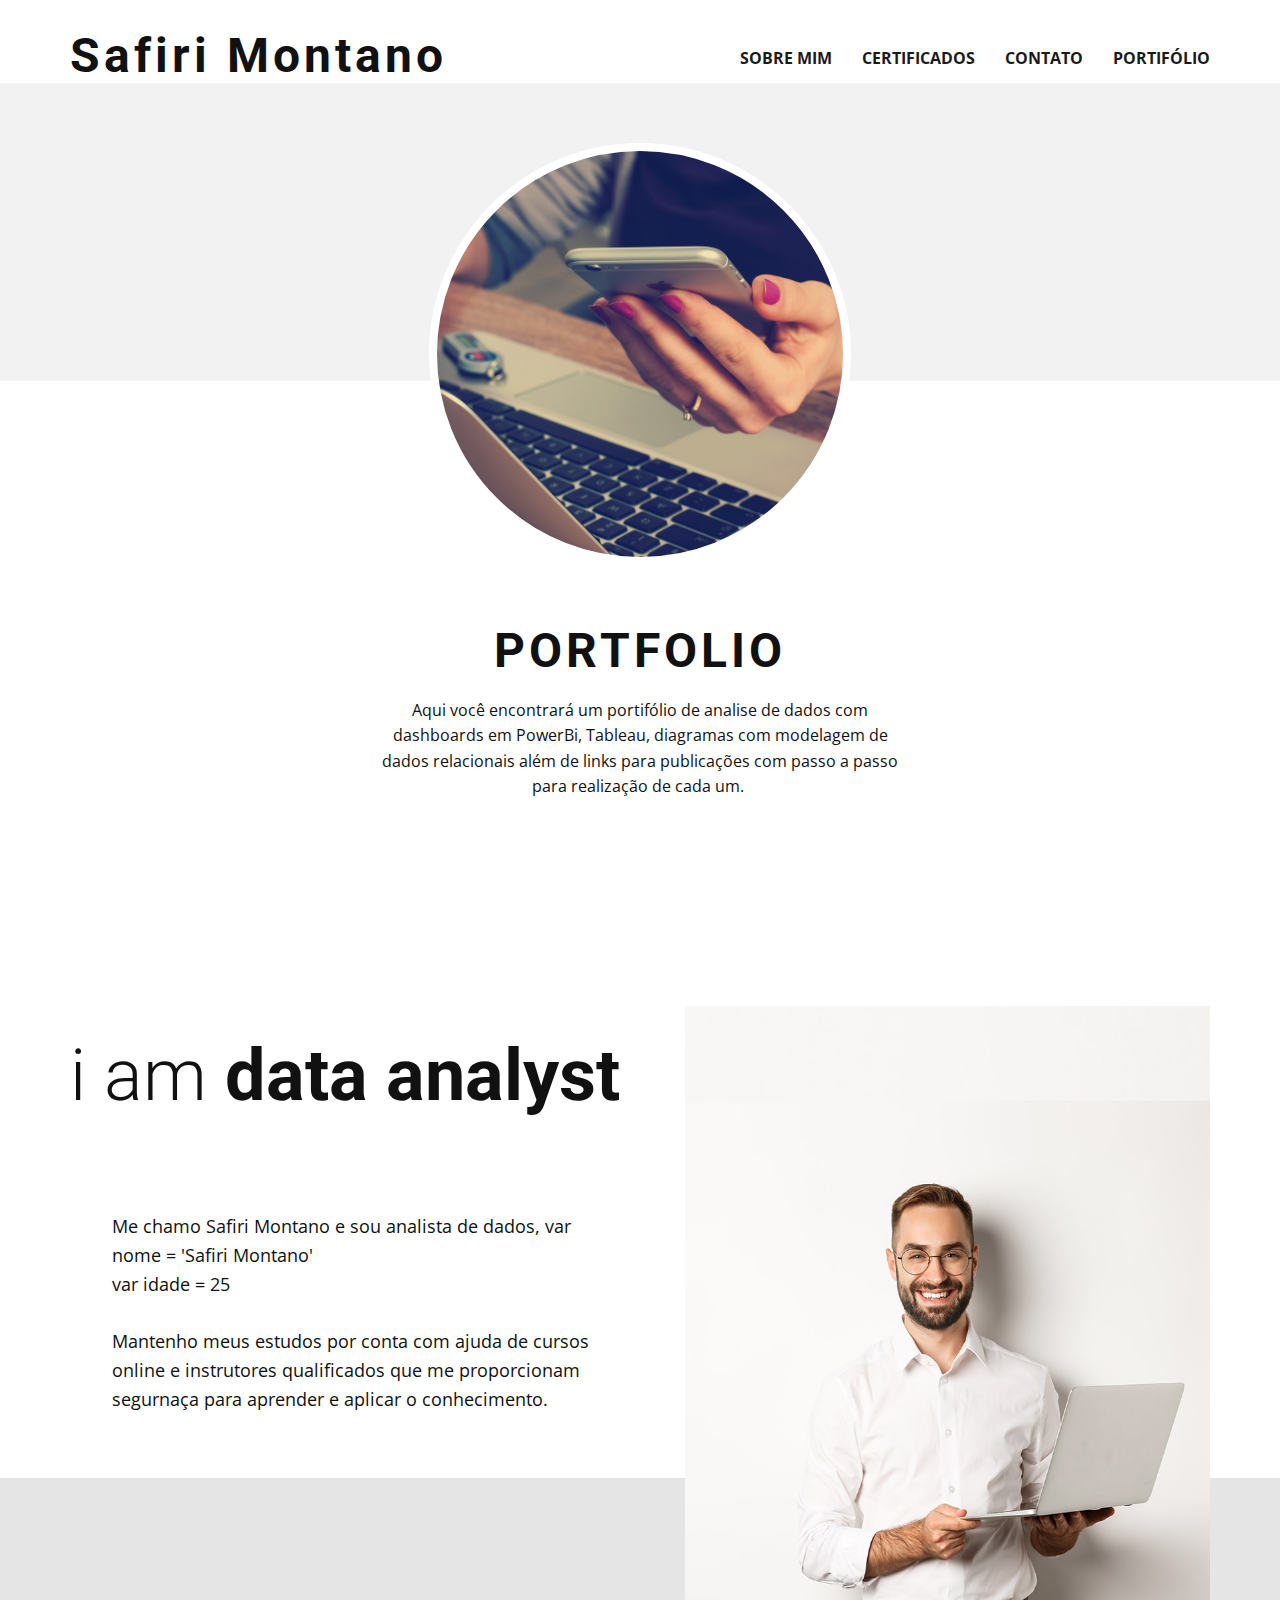
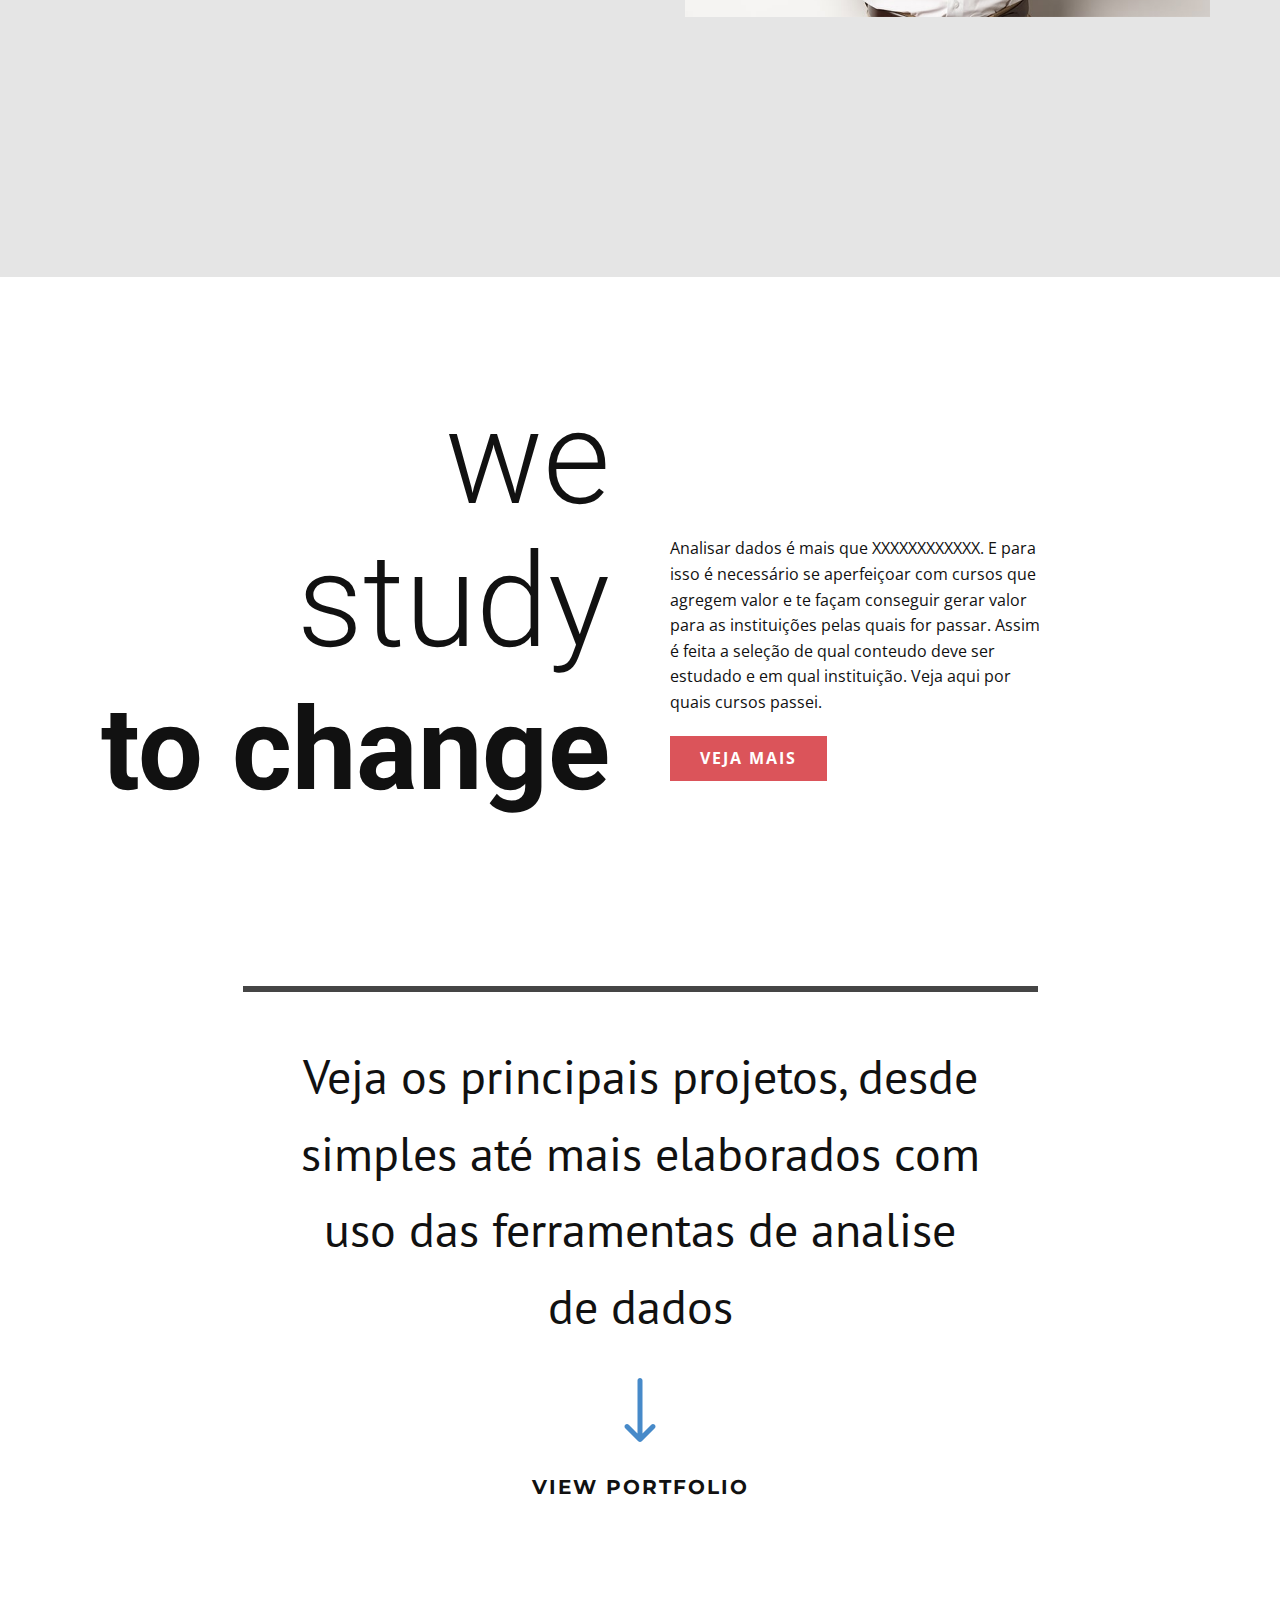
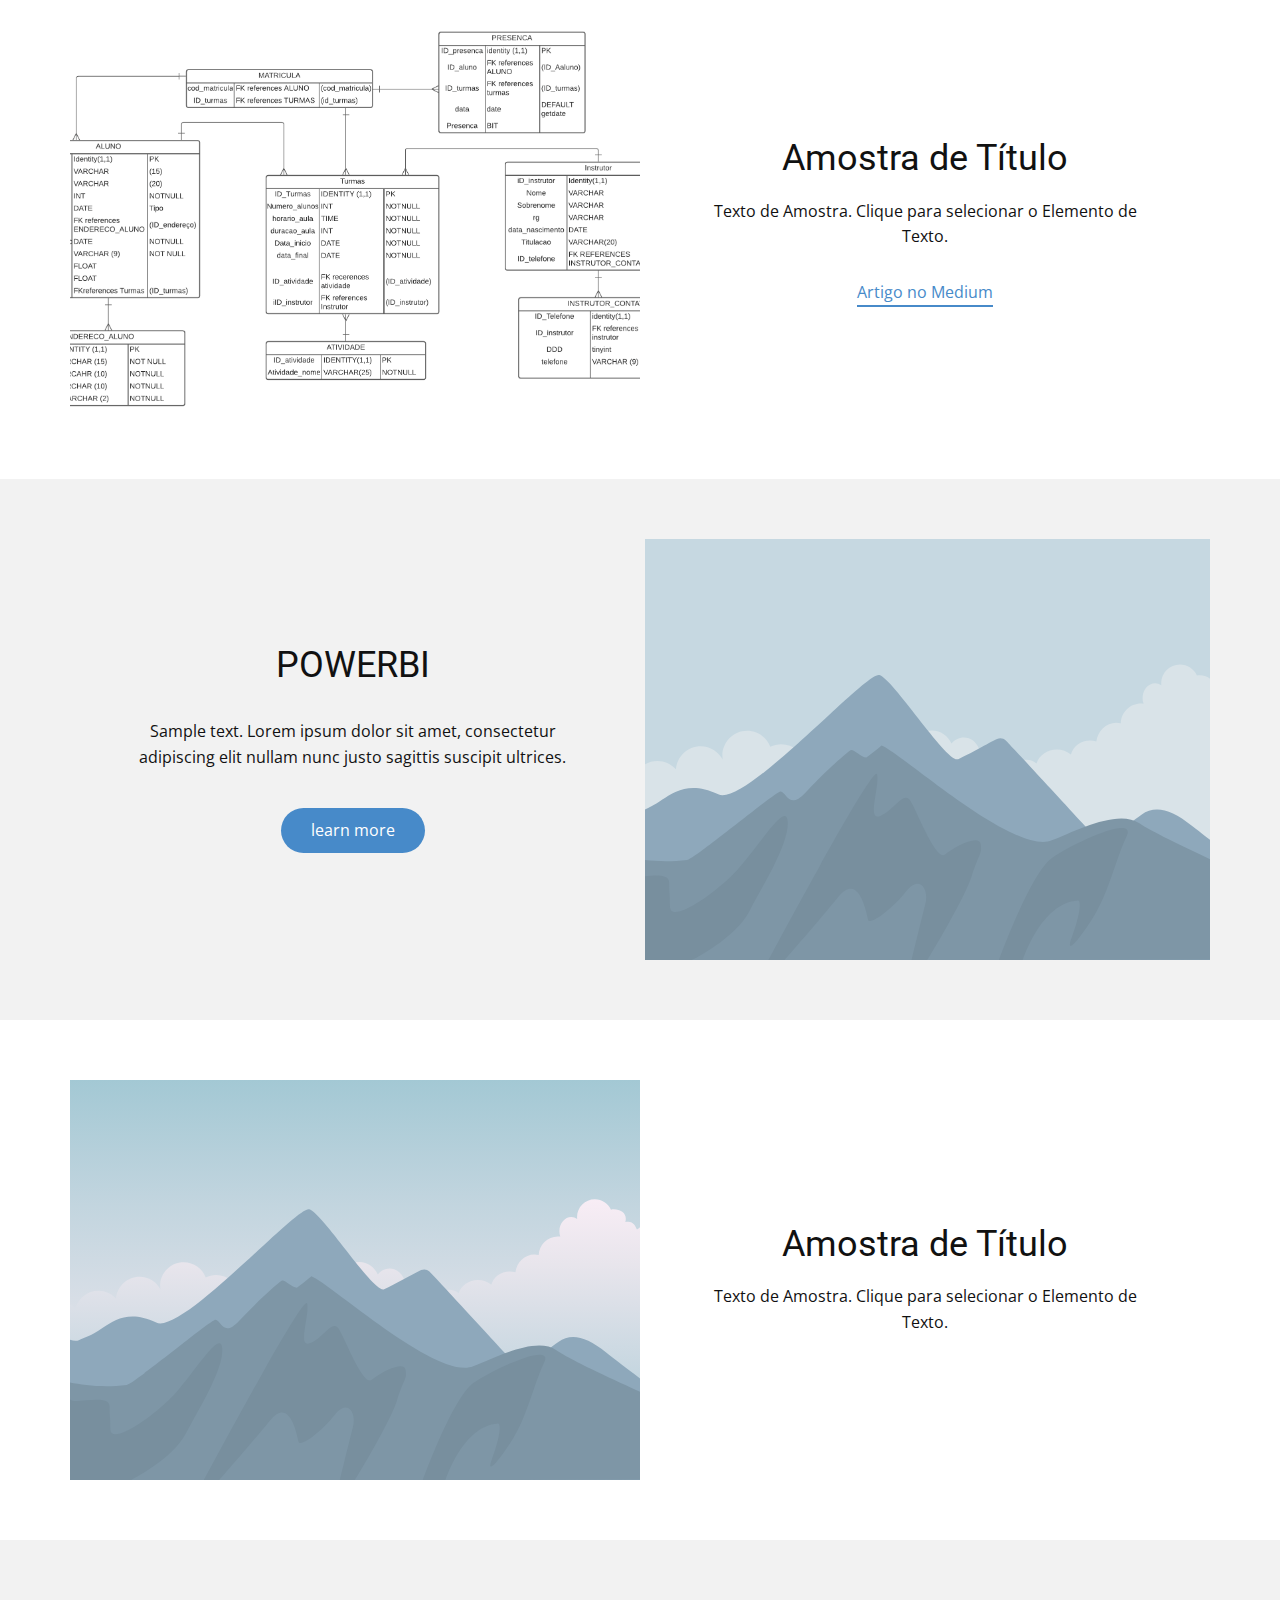
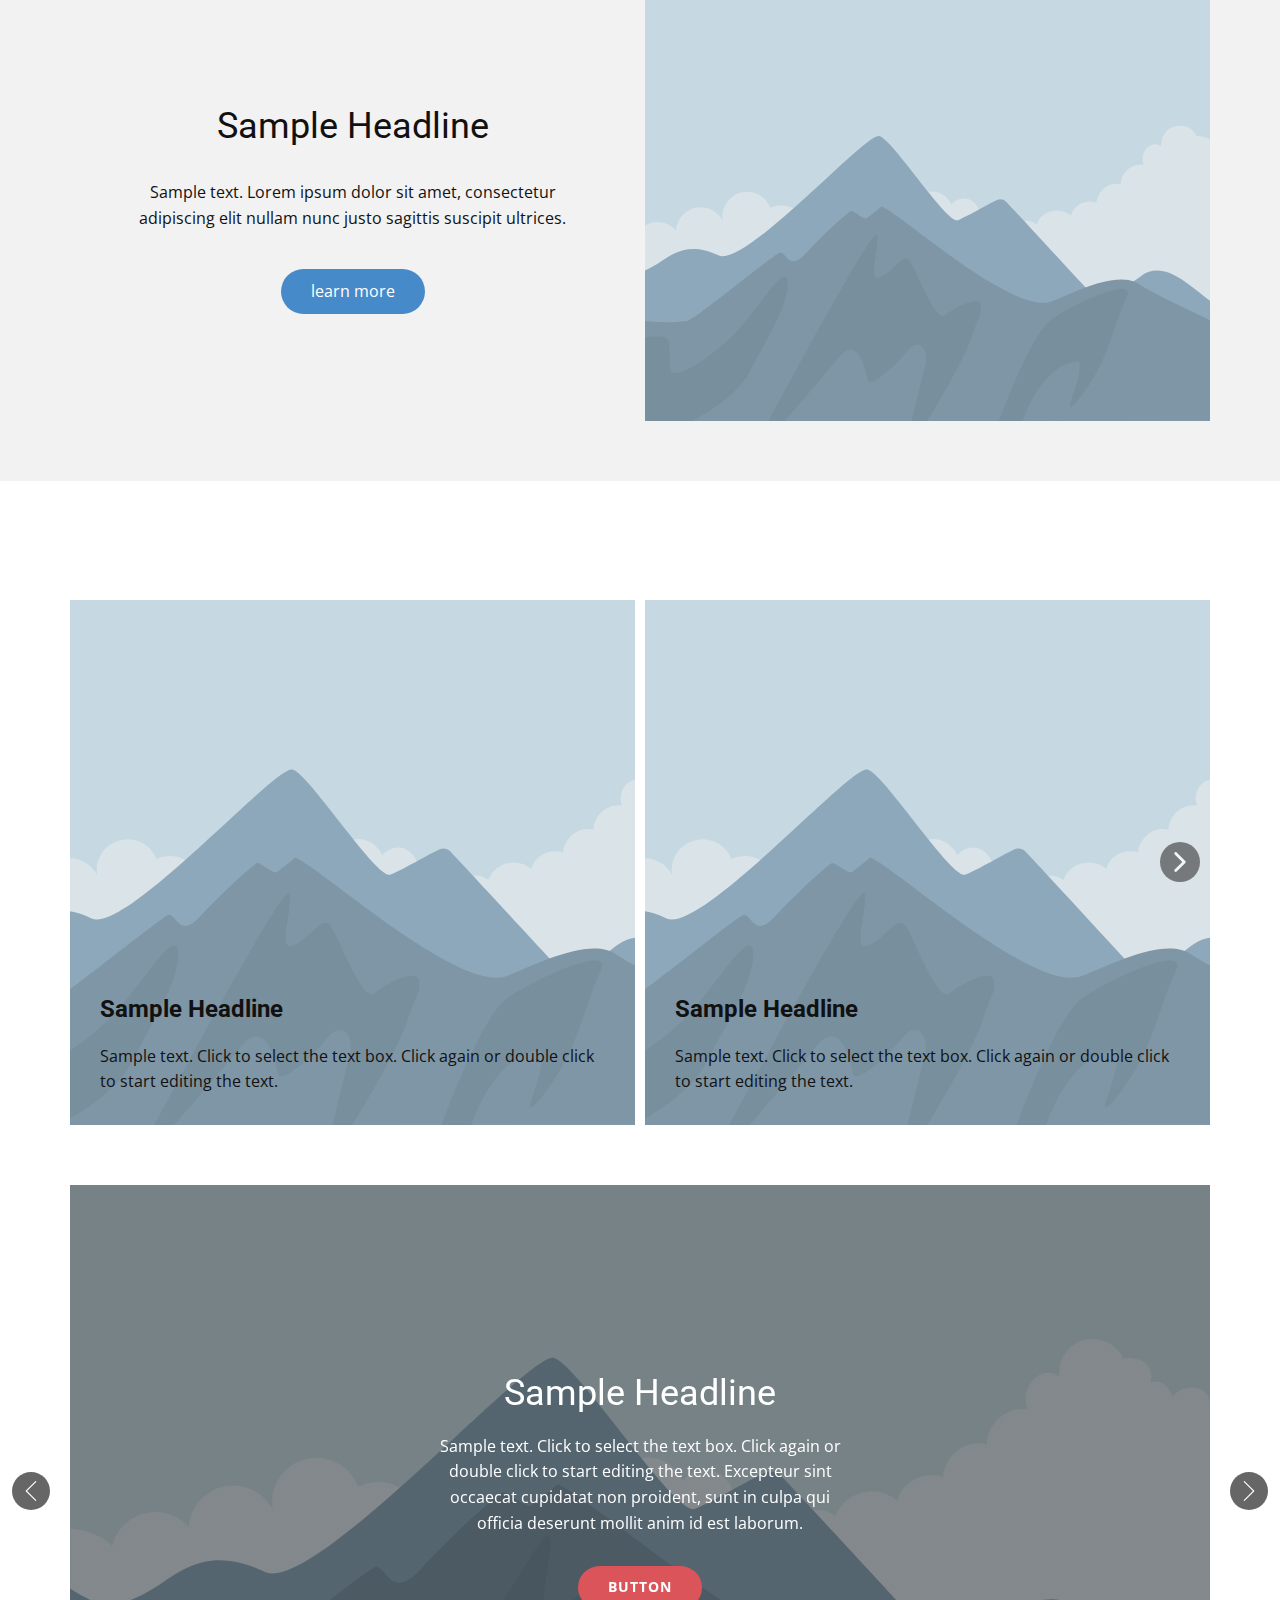
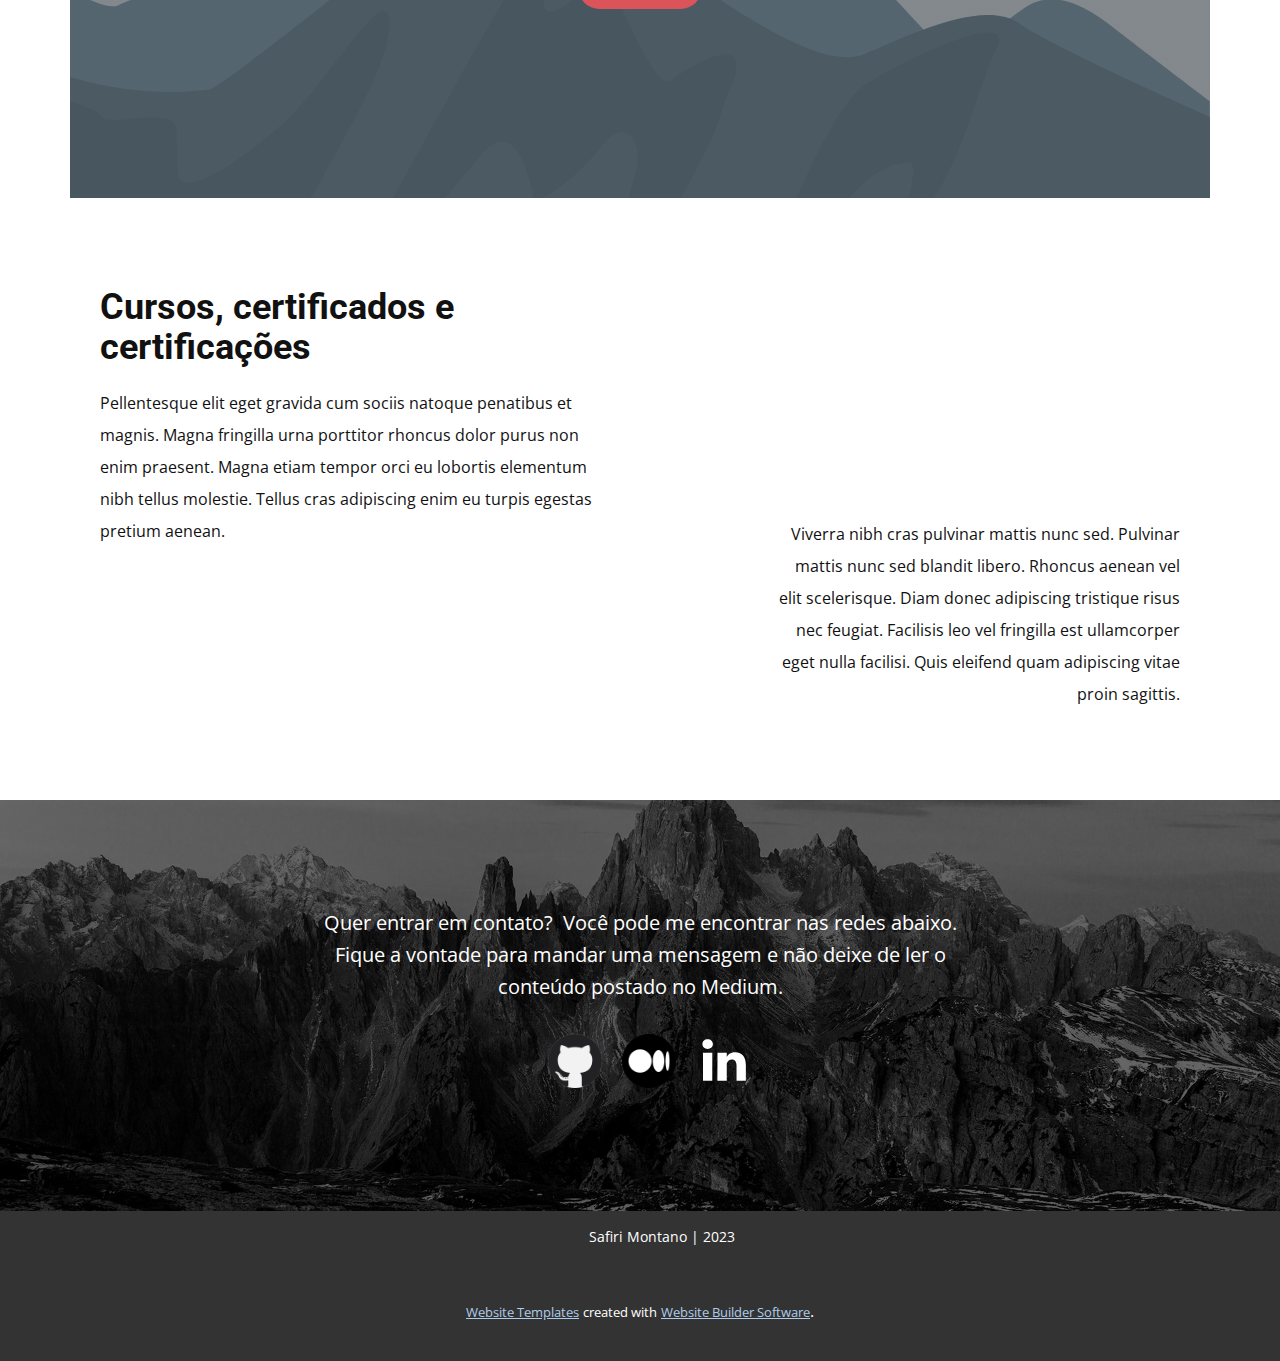
==== Página-Inicial.html @ 6ff4e000 "update" ====
<!DOCTYPE html>
<html style="font-size: 16px;" lang="pt"><head>
    <meta name="viewport" content="width=device-width, initial-scale=1.0">
    <meta charset="utf-8">
    <meta name="keywords" content="Safiri Montano, Portfolio, i am data analyst, westudyto change​​, Veja os principais projetos, desde simples até mais elaborados com uso das ferramentas de analise de dados, POWERBI, Sample Headline, Sample Headline, Sample Headline, Cursos, certificados e certificações">
    <meta name="description" content="">
    <title>Página Inicial</title>
    <link rel="stylesheet" href="nicepage.css" media="screen">
<link rel="stylesheet" href="Página-Inicial.css" media="screen">
    <script class="u-script" type="text/javascript" src="jquery.js" defer=""></script>
    <script class="u-script" type="text/javascript" src="nicepage.js" defer=""></script>
    <meta name="generator" content="Nicepage 5.3.2, nicepage.com">
    <link id="u-theme-google-font" rel="stylesheet" href="https://fonts.googleapis.com/css?family=Roboto:100,100i,300,300i,400,400i,500,500i,700,700i,900,900i|Open+Sans:300,300i,400,400i,500,500i,600,600i,700,700i,800,800i">
    <link id="u-page-google-font" rel="stylesheet" href="https://fonts.googleapis.com/css?family=PT+Sans:400,400i,700,700i|Montserrat:100,100i,200,200i,300,300i,400,400i,500,500i,600,600i,700,700i,800,800i,900,900i">
    
    
    
    
    
    
    
    
    
    
    
    
    
    <script type="application/ld+json">{
		"@context": "http://schema.org",
		"@type": "Organization",
		"name": ""
}</script>
    <meta name="theme-color" content="#478ac9">
    <meta property="og:title" content="Página Inicial">
    <meta property="og:type" content="website">
  </head>
  <body class="u-body u-xl-mode" data-lang="pt"><header class="u-clearfix u-header u-header" id="sec-285a"><div class="u-clearfix u-sheet u-sheet-1">
        <nav class="u-menu u-menu-one-level u-offcanvas u-menu-1">
          <div class="menu-collapse" style="font-size: 1rem; letter-spacing: 0px; font-weight: 700; text-transform: uppercase;">
            <a class="u-button-style u-custom-active-border-color u-custom-border u-custom-border-color u-custom-borders u-custom-hover-border-color u-custom-left-right-menu-spacing u-custom-padding-bottom u-custom-text-active-color u-custom-text-color u-custom-text-hover-color u-custom-top-bottom-menu-spacing u-nav-link u-text-active-palette-1-base u-text-hover-palette-2-base" href="#">
              <svg class="u-svg-link" viewBox="0 0 24 24"><use xmlns:xlink="http://www.w3.org/1999/xlink" xlink:href="#menu-hamburger"></use></svg>
              <svg class="u-svg-content" version="1.1" id="menu-hamburger" viewBox="0 0 16 16" x="0px" y="0px" xmlns:xlink="http://www.w3.org/1999/xlink" xmlns="http://www.w3.org/2000/svg"><g><rect y="1" width="16" height="2"></rect><rect y="7" width="16" height="2"></rect><rect y="13" width="16" height="2"></rect>
</g></svg>
            </a>
          </div>
          <div class="u-custom-menu u-nav-container">
            <ul class="u-nav u-spacing-30 u-unstyled u-nav-1"><li class="u-nav-item"><a class="u-border-2 u-border-active-grey-90 u-border-hover-grey-50 u-border-no-left u-border-no-right u-border-no-top u-button-style u-nav-link u-text-active-grey-90 u-text-grey-90 u-text-hover-grey-90" href="Página-Inicial.html#carousel_3ec4" style="padding: 10px 0px;">Sobre mim</a>
</li><li class="u-nav-item"><a class="u-border-2 u-border-active-grey-90 u-border-hover-grey-50 u-border-no-left u-border-no-right u-border-no-top u-button-style u-nav-link u-text-active-grey-90 u-text-grey-90 u-text-hover-grey-90" href="Página-Inicial.html#carousel_7379" style="padding: 10px 0px;">Certificados</a>
</li><li class="u-nav-item"><a class="u-border-2 u-border-active-grey-90 u-border-hover-grey-50 u-border-no-left u-border-no-right u-border-no-top u-button-style u-nav-link u-text-active-grey-90 u-text-grey-90 u-text-hover-grey-90" href="Página-Inicial.html#carousel_9ac0" style="padding: 10px 0px;">Contato</a>
</li><li class="u-nav-item"><a class="u-border-2 u-border-active-grey-90 u-border-hover-grey-50 u-border-no-left u-border-no-right u-border-no-top u-button-style u-nav-link u-text-active-grey-90 u-text-grey-90 u-text-hover-grey-90" href="Página-Inicial.html#carousel_f467" style="padding: 10px 0px;">Portifólio</a>
</li></ul>
          </div>
          <div class="u-custom-menu u-nav-container-collapse">
            <div class="u-black u-container-style u-inner-container-layout u-opacity u-opacity-95 u-sidenav">
              <div class="u-inner-container-layout u-sidenav-overflow">
                <div class="u-menu-close"></div>
                <ul class="u-align-center u-nav u-popupmenu-items u-unstyled u-nav-2"><li class="u-nav-item"><a class="u-button-style u-nav-link" href="Página-Inicial.html#carousel_3ec4">Sobre mim</a>
</li><li class="u-nav-item"><a class="u-button-style u-nav-link" href="Página-Inicial.html#carousel_7379">Certificados</a>
</li><li class="u-nav-item"><a class="u-button-style u-nav-link" href="Página-Inicial.html#carousel_9ac0">Contato</a>
</li><li class="u-nav-item"><a class="u-button-style u-nav-link" href="Página-Inicial.html#carousel_f467">Portifólio</a>
</li></ul>
              </div>
            </div>
            <div class="u-black u-menu-overlay u-opacity u-opacity-70"></div>
          </div>
        </nav>
        <h2 class="u-text u-text-1"><b>Safiri Montano</b>
        </h2>
      </div></header>
    <section class="u-align-center u-clearfix u-valign-top u-section-1" id="carousel_b909">
      <div class="u-expanded-width u-grey-5 u-shape u-shape-rectangle u-shape-1"></div>
      <div alt="" class="u-border-8 u-border-white u-image u-image-circle u-image-1" data-image-width="1280" data-image-height="850"></div>
      <h2 class="u-text u-text-1"><b>Portfolio</b>
      </h2>
      <p class="u-text u-text-2">Aqui você encontrará um portifólio de analise de dados com dashboards em PowerBi, Tableau, diagramas com modelagem de dados relacionais além de links para publicações com passo a passo para realização de cada um.&nbsp;</p>
    </section>
    <section class="u-clearfix u-grey-10 u-valign-top-lg u-valign-top-xl u-section-2" id="carousel_3ec4">
      <div class="u-expanded-width u-shape u-shape-rectangle u-white u-shape-1"></div>
      <div class="u-clearfix u-gutter-50 u-layout-wrap u-layout-wrap-1">
        <div class="u-layout">
          <div class="u-layout-row">
            <div class="u-container-style u-layout-cell u-left-cell u-size-31 u-layout-cell-1">
              <div class="u-container-layout u-container-layout-1">
                <h2 class="u-align-left u-text u-text-1">i am <span style="font-weight: 700;">data analyst</span>
                </h2>
                <p class="u-text u-text-2">Me chamo Safiri Montano e sou analista de dados, var nome = 'Safiri Montano'<br>var idade = 25<br>
                  <br>Mantenho meus estudos por conta com ajuda de cursos online e instrutores qualificados que me proporcionam segurnaça para aprender e aplicar o conhecimento.&nbsp;
                </p>
              </div>
            </div>
            <div class="u-container-style u-layout-cell u-right-cell u-size-29 u-layout-cell-2">
              <div class="u-container-layout u-container-layout-2">
                <img class="u-expanded-width u-image u-image-1" src="images/ret-min.jpg">
              </div>
            </div>
          </div>
        </div>
      </div>
    </section>
    <section class="u-clearfix u-white u-section-3" id="carousel_a66d">
      <div class="u-clearfix u-sheet u-valign-middle-lg u-valign-middle-md u-valign-middle-xl u-sheet-1">
        <div class="u-clearfix u-expanded-width u-layout-wrap u-layout-wrap-1">
          <div class="u-layout">
            <div class="u-layout-row">
              <div class="u-align-right u-container-style u-layout-cell u-size-30 u-layout-cell-1">
                <div class="u-container-layout u-container-layout-1">
                  <h1 class="u-text u-text-1">we<br>study<br>
                    <span style="font-weight: 700;">
                      <span style="font-size: 7.1875rem;">to change</span>
                      <span style="font-size: 7.5rem;"></span>
                    </span>
                  </h1>
                </div>
              </div>
              <div class="u-container-style u-layout-cell u-size-30 u-layout-cell-2">
                <div class="u-container-layout u-valign-middle u-container-layout-2">
                  <p class="u-text u-text-2">Analisar dados é mais que XXXXXXXXXXXX. E para isso é necessário se aperfeiçoar com cursos que agregem valor e te façam conseguir gerar valor para as instituições pelas quais for passar. Assim é feita a seleção de qual conteudo deve ser estudado e em qual instituição. Veja aqui por quais cursos passei.</p>
                  <a href="Página-Inicial.html#carousel_7379" class="u-btn u-button-style u-palette-2-base u-btn-1">VEJA MAIS</a>
                </div>
              </div>
            </div>
          </div>
        </div>
      </div>
    </section>
    <section class="u-clearfix u-section-4" id="carousel_f467">
      <div class="u-clearfix u-sheet u-valign-middle u-sheet-1">
        <div class="u-border-6 u-border-grey-dark-1 u-line u-line-horizontal u-line-1"></div>
        <h2 class="u-align-center u-custom-font u-font-pt-sans u-text u-text-1">Veja os principais projetos, desde simples até mais elaborados com uso das ferramentas de analise de dados</h2><span class="u-icon u-icon-circle u-text-palette-1-base u-icon-1" data-href="Página-Inicial.html#sec-7544"><svg class="u-svg-link" preserveAspectRatio="xMidYMin slice" viewBox="0 0 512 512" style=""><use xmlns:xlink="http://www.w3.org/1999/xlink" xlink:href="#svg-bf52"></use></svg><svg class="u-svg-content" viewBox="0 0 512 512" x="0px" y="0px" id="svg-bf52" style="enable-background:new 0 0 512 512;"><g><g><path d="M374.108,373.328c-7.829-7.792-20.492-7.762-28.284,0.067L276,443.557V20c0-11.046-8.954-20-20-20    c-11.046,0-20,8.954-20,20v423.558l-69.824-70.164c-7.792-7.829-20.455-7.859-28.284-0.067c-7.83,7.793-7.859,20.456-0.068,28.285    l104,104.504c0.006,0.007,0.013,0.012,0.019,0.018c7.792,7.809,20.496,7.834,28.314,0.001c0.006-0.007,0.013-0.012,0.019-0.018    l104-104.504C381.966,393.785,381.939,381.121,374.108,373.328z"></path>
</g>
</g></svg></span>
        <h5 class="u-align-center u-custom-font u-font-montserrat u-text u-text-2">view portfolio</h5>
      </div>
    </section>
    <section class="u-clearfix u-section-5" id="sec-7544">
      <div class="u-clearfix u-sheet u-sheet-1">
        <div class="u-clearfix u-expanded-width u-layout-wrap u-layout-wrap-1">
          <div class="u-layout">
            <div class="u-layout-row">
              <div class="u-container-align-center u-container-style u-image u-layout-cell u-size-30 u-image-1" data-image-width="2145" data-image-height="1204">
                <div class="u-container-layout u-container-layout-1"></div>
              </div>
              <div class="u-container-align-center u-container-style u-layout-cell u-size-30 u-layout-cell-2">
                <div class="u-container-layout u-container-layout-2">
                  <h2 class="u-align-center u-text u-text-default u-text-1">Amostra de Título</h2>
                  <p class="u-align-center u-text u-text-default u-text-2">Texto de Amostra. Clique para selecionar o Elemento de Texto.</p>
                  <a href="https://nicepage.com/html-website-builder" class="u-active-none u-border-2 u-border-active-palette-2-dark-1 u-border-hover-palette-2-base u-border-no-left u-border-no-right u-border-no-top u-border-palette-1-base u-btn u-button-style u-hover-none u-none u-text-hover-palette-2-base u-text-palette-1-base u-btn-1">Artigo no Medium</a>
                </div>
              </div>
            </div>
          </div>
        </div>
      </div>
    </section>
    <section class="u-clearfix u-grey-5 u-section-6" id="sec-4e5a">
      <div class="u-clearfix u-sheet u-sheet-1">
        <div class="u-clearfix u-expanded-width u-gutter-10 u-layout-wrap u-layout-wrap-1">
          <div class="u-layout" style="">
            <div class="u-layout-row" style="">
              <div class="u-container-style u-layout-cell u-left-cell u-size-30 u-size-xs-60 u-layout-cell-1" src="">
                <div class="u-container-layout u-valign-middle u-container-layout-1">
                  <h2 class="u-align-center u-text u-text-default u-text-1">POWERBI</h2>
                  <p class="u-align-center u-text u-text-2">Sample text. Lorem ipsum dolor sit amet, consectetur adipiscing elit nullam nunc justo sagittis suscipit ultrices.</p>
                  <a href="#" class="u-btn u-btn-round u-button-style u-radius-50 u-btn-1">learn more</a>
                </div>
              </div>
              <div class="u-align-center u-container-style u-image u-layout-cell u-right-cell u-size-30 u-size-xs-60 u-image-1" src="" data-image-width="1080" data-image-height="1080">
                <div class="u-container-layout u-valign-middle u-container-layout-2" src=""></div>
              </div>
            </div>
          </div>
        </div>
      </div>
    </section>
    <section class="u-clearfix u-section-7" id="carousel_bf8b">
      <div class="u-clearfix u-sheet u-sheet-1">
        <div class="u-clearfix u-expanded-width u-layout-wrap u-layout-wrap-1">
          <div class="u-layout">
            <div class="u-layout-row">
              <div class="u-container-align-center u-container-style u-image u-layout-cell u-size-30 u-image-1" data-image-width="400" data-image-height="265">
                <div class="u-container-layout u-container-layout-1"></div>
              </div>
              <div class="u-container-align-center u-container-style u-layout-cell u-size-30 u-layout-cell-2">
                <div class="u-container-layout u-valign-middle u-container-layout-2">
                  <h2 class="u-align-center u-text u-text-default u-text-1">Amostra de Título</h2>
                  <p class="u-align-center u-text u-text-default u-text-2">Texto de Amostra. Clique para selecionar o Elemento de Texto.</p>
                </div>
              </div>
            </div>
          </div>
        </div>
      </div>
    </section>
    <section class="u-clearfix u-grey-5 u-section-8" id="carousel_ebcc">
      <div class="u-clearfix u-sheet u-sheet-1">
        <div class="u-clearfix u-expanded-width u-gutter-10 u-layout-wrap u-layout-wrap-1">
          <div class="u-layout" style="">
            <div class="u-layout-row" style="">
              <div class="u-container-style u-layout-cell u-left-cell u-size-30 u-size-xs-60 u-layout-cell-1" src="">
                <div class="u-container-layout u-valign-middle u-container-layout-1">
                  <h2 class="u-align-center u-text u-text-default u-text-1">Sample Headline</h2>
                  <p class="u-align-center u-text u-text-2">Sample text. Lorem ipsum dolor sit amet, consectetur adipiscing elit nullam nunc justo sagittis suscipit ultrices.</p>
                  <a href="#" class="u-btn u-btn-round u-button-style u-radius-50 u-btn-1">learn more</a>
                </div>
              </div>
              <div class="u-align-center u-container-style u-image u-layout-cell u-right-cell u-size-30 u-size-xs-60 u-image-1" src="" data-image-width="1080" data-image-height="1080">
                <div class="u-container-layout u-valign-middle u-container-layout-2" src=""></div>
              </div>
            </div>
          </div>
        </div>
      </div>
    </section>
    <section class="u-align-center u-clearfix u-section-9" id="sec-2936">
      <div class="u-clearfix u-sheet u-sheet-1">
        <div class="u-expanded-width u-layout-horizontal u-list u-list-1">
          <div class="u-repeater u-repeater-1">
            <div class="u-align-left u-container-style u-image u-list-item u-repeater-item u-image-1" data-image-width="2836" data-image-height="1875">
              <div class="u-container-layout u-similar-container u-container-layout-1">
                <h4 class="u-text u-text-1">Sample Headline</h4>
                <p class="u-text u-text-2">Sample text. Click to select the text box. Click again or double click to start editing the text.</p>
              </div>
            </div>
            <div class="u-align-left u-container-style u-image u-list-item u-repeater-item u-image-2" data-image-width="2836" data-image-height="1875">
              <div class="u-container-layout u-similar-container u-container-layout-2">
                <h4 class="u-text u-text-3">Sample Headline</h4>
                <p class="u-text u-text-4">Sample text. Click to select the text box. Click again or double click to start editing the text.</p>
              </div>
            </div>
            <div class="u-align-left u-container-style u-image u-list-item u-repeater-item u-image-3" data-image-width="2836" data-image-height="1875">
              <div class="u-container-layout u-similar-container u-container-layout-3">
                <h4 class="u-text u-text-5">Sample Headline</h4>
                <p class="u-text u-text-6">Sample text. Click to select the text box. Click again or double click to start editing the text.</p>
              </div>
            </div>
            <div class="u-align-left u-container-style u-image u-list-item u-repeater-item u-image-4" data-image-width="2836" data-image-height="1875">
              <div class="u-container-layout u-similar-container u-container-layout-4">
                <h4 class="u-text u-text-7">Sample Headline</h4>
                <p class="u-text u-text-8">Sample text. Click to select the text box. Click again or double click to start editing the text.</p>
              </div>
            </div>
          </div>
          <a class="u-absolute-vcenter u-gallery-nav u-gallery-nav-prev u-grey-70 u-icon-circle u-opacity u-opacity-70 u-spacing-10 u-text-white u-gallery-nav-1" href="#" role="button">
            <span aria-hidden="true">
              <svg viewBox="0 0 451.847 451.847"><path d="M97.141,225.92c0-8.095,3.091-16.192,9.259-22.366L300.689,9.27c12.359-12.359,32.397-12.359,44.751,0
c12.354,12.354,12.354,32.388,0,44.748L173.525,225.92l171.903,171.909c12.354,12.354,12.354,32.391,0,44.744
c-12.354,12.365-32.386,12.365-44.745,0l-194.29-194.281C100.226,242.115,97.141,234.018,97.141,225.92z"></path></svg>
            </span>
            <span class="sr-only">
              <svg viewBox="0 0 451.847 451.847"><path d="M97.141,225.92c0-8.095,3.091-16.192,9.259-22.366L300.689,9.27c12.359-12.359,32.397-12.359,44.751,0
c12.354,12.354,12.354,32.388,0,44.748L173.525,225.92l171.903,171.909c12.354,12.354,12.354,32.391,0,44.744
c-12.354,12.365-32.386,12.365-44.745,0l-194.29-194.281C100.226,242.115,97.141,234.018,97.141,225.92z"></path></svg>
            </span>
          </a>
          <a class="u-absolute-vcenter u-gallery-nav u-gallery-nav-next u-grey-70 u-icon-circle u-opacity u-opacity-70 u-spacing-10 u-text-white u-gallery-nav-2" href="#" role="button">
            <span aria-hidden="true">
              <svg viewBox="0 0 451.846 451.847"><path d="M345.441,248.292L151.154,442.573c-12.359,12.365-32.397,12.365-44.75,0c-12.354-12.354-12.354-32.391,0-44.744
L278.318,225.92L106.409,54.017c-12.354-12.359-12.354-32.394,0-44.748c12.354-12.359,32.391-12.359,44.75,0l194.287,194.284
c6.177,6.18,9.262,14.271,9.262,22.366C354.708,234.018,351.617,242.115,345.441,248.292z"></path></svg>
            </span>
            <span class="sr-only">
              <svg viewBox="0 0 451.846 451.847"><path d="M345.441,248.292L151.154,442.573c-12.359,12.365-32.397,12.365-44.75,0c-12.354-12.354-12.354-32.391,0-44.744
L278.318,225.92L106.409,54.017c-12.354-12.359-12.354-32.394,0-44.748c12.354-12.359,32.391-12.359,44.75,0l194.287,194.284
c6.177,6.18,9.262,14.271,9.262,22.366C354.708,234.018,351.617,242.115,345.441,248.292z"></path></svg>
            </span>
          </a>
        </div>
      </div>
    </section>
    <section class="u-align-center u-clearfix u-section-10" id="sec-bae2">
      <div class="u-clearfix u-sheet u-sheet-1">
        <div id="carousel-bd35" data-interval="5000" data-u-ride="carousel" class="u-carousel u-expanded-width u-slider u-slider-1">
          <ol class="u-absolute-hcenter u-carousel-indicators u-hidden u-carousel-indicators-1">
            <li data-u-target="#carousel-bd35" class="u-active u-grey-30" data-u-slide-to="0"></li>
            <li data-u-target="#carousel-bd35" class="u-grey-30" data-u-slide-to="1"></li>
          </ol>
          <div class="u-carousel-inner" role="listbox">
            <div class="u-active u-align-center u-carousel-item u-container-style u-image u-shading u-slide u-image-1" data-image-width="1280" data-image-height="716">
              <div class="u-container-layout u-valign-middle u-container-layout-1">
                <h2 class="u-text u-text-default u-text-1">Sample Headline</h2>
                <p class="u-text u-text-2">Sample text. Click to select the text box. Click again or double click to start editing the text.&nbsp;Excepteur sint occaecat cupidatat non proident, sunt in culpa qui officia deserunt mollit anim id est laborum.</p>
                <a href="#" class="u-border-none u-btn u-btn-round u-button-style u-hover-palette-2-light-1 u-palette-2-base u-radius-50 u-btn-1">Button</a>
              </div>
            </div>
            <div class="u-align-center u-carousel-item u-container-style u-image u-shading u-slide u-image-2" data-image-width="1280" data-image-height="716">
              <div class="u-container-layout u-valign-middle u-container-layout-2">
                <h2 class="u-text u-text-default u-text-3">Sample Headline</h2>
                <p class="u-text u-text-4">Sample text. Click to select the text box. Click again or double click to start editing the text.&nbsp;Excepteur sint occaecat cupidatat non proident, sunt in culpa qui officia deserunt mollit anim id est laborum.</p>
                <a href="#" class="u-border-none u-btn u-btn-round u-button-style u-hover-palette-2-light-1 u-palette-2-base u-radius-50 u-btn-2">Button</a>
              </div>
            </div>
          </div>
          <a class="u-absolute-vcenter u-carousel-control u-carousel-control-prev u-grey-60 u-hidden-sm u-hidden-xs u-icon-circle u-spacing-9 u-carousel-control-1" href="#carousel-bd35" role="button" data-u-slide="prev">
            <span aria-hidden="true">
              <svg viewBox="0 0 477.175 477.175"><path d="M145.188,238.575l215.5-215.5c5.3-5.3,5.3-13.8,0-19.1s-13.8-5.3-19.1,0l-225.1,225.1c-5.3,5.3-5.3,13.8,0,19.1l225.1,225
                    c2.6,2.6,6.1,4,9.5,4s6.9-1.3,9.5-4c5.3-5.3,5.3-13.8,0-19.1L145.188,238.575z"></path></svg>
            </span>
            <span class="sr-only">+Previous</span>
          </a>
          <a class="u-absolute-vcenter u-carousel-control u-carousel-control-next u-grey-60 u-hidden-sm u-hidden-xs u-icon-circle u-spacing-9 u-carousel-control-2" href="#carousel-bd35" role="button" data-u-slide="next">
            <span aria-hidden="true">
              <svg viewBox="0 0 477.175 477.175"><path d="M360.731,229.075l-225.1-225.1c-5.3-5.3-13.8-5.3-19.1,0s-5.3,13.8,0,19.1l215.5,215.5l-215.5,215.5
                    c-5.3,5.3-5.3,13.8,0,19.1c2.6,2.6,6.1,4,9.5,4c3.4,0,6.9-1.3,9.5-4l225.1-225.1C365.931,242.875,365.931,234.275,360.731,229.075z"></path></svg>
            </span>
            <span class="sr-only">+Next</span>
          </a>
        </div>
      </div>
      <style data-mode="XXL">@media (max-width: 0px) {
  .u-section-10 .u-sheet-1 {
    min-height: 613px;
  }
  .u-section-10 .u-slider-1 {
    width: 758px;
    min-height: 478px;
    height: auto;
    margin-top: 60px;
    margin-bottom: 60px;
    margin-left: auto;
    margin-right: auto;
  }
  .u-section-10 .u-carousel-indicators-1 {
    position: absolute;
    bottom: 10px;
    width: auto;
    height: auto;
  }
  .u-section-10 .u-image-1 {
    background-image: linear-gradient(0deg, rgba(0,0,0,0.4), rgba(0,0,0,0.4)), url("[data-uri]");
    background-position: 50% 50%;
  }
  .u-section-10 .u-container-layout-1 {
    padding-top: 30px;
    padding-bottom: 30px;
    padding-left: 60px;
    padding-right: 60px;
  }
  .u-section-10 .u-text-1 {
    margin-top: 0;
    margin-bottom: 0;
    margin-left: auto;
    margin-right: auto;
  }
  .u-section-10 .u-text-2 {
    width: 409px;
    margin-top: 20px;
    margin-left: auto;
    margin-right: auto;
    margin-bottom: 0;
  }
  .u-section-10 .u-btn-1 {
    border-style: none;
    font-weight: 700;
    text-transform: uppercase;
    font-size: 0.875rem;
    letter-spacing: 1px;
    background-image: none;
    margin-top: 30px;
    margin-left: auto;
    margin-right: auto;
    margin-bottom: 0;
  }
  .u-section-10 .u-image-2 {
    background-image: linear-gradient(0deg, rgba(0,0,0,0.4), rgba(0,0,0,0.4)), url("[data-uri]");
    background-position: 50% 50%;
  }
  .u-section-10 .u-container-layout-2 {
    padding-top: 30px;
    padding-bottom: 30px;
    padding-left: 60px;
    padding-right: 60px;
  }
  .u-section-10 .u-text-3 {
    margin-top: 0;
    margin-bottom: 0;
    margin-left: auto;
    margin-right: auto;
  }
  .u-section-10 .u-text-4 {
    width: 409px;
    margin-top: 20px;
    margin-left: auto;
    margin-right: auto;
    margin-bottom: 0;
  }
  .u-section-10 .u-btn-2 {
    border-style: none;
    font-weight: 700;
    text-transform: uppercase;
    font-size: 0.875rem;
    letter-spacing: 1px;
    background-image: none;
    margin-top: 30px;
    margin-left: auto;
    margin-right: auto;
    margin-bottom: 0;
  }
  .u-section-10 .u-carousel-control-1 {
    width: 38px;
    height: 38px;
    background-image: none;
    left: -58px;
    position: absolute;
    right: auto;
  }
  .u-section-10 .u-carousel-control-2 {
    width: 38px;
    height: 38px;
    background-image: none;
    left: auto;
    position: absolute;
    right: -58px;
  }
}</style>
    </section>
    <section class="u-clearfix u-section-11" id="carousel_7379">
      <div class="u-clearfix u-sheet u-sheet-1">
        <div class="u-clearfix u-expanded-width u-layout-wrap u-layout-wrap-1">
          <div class="u-layout">
            <div class="u-layout-row">
              <div class="u-align-left u-container-style u-layout-cell u-size-30 u-layout-cell-1">
                <div class="u-container-layout u-container-layout-1">
                  <h2 class="u-text u-text-1"><b>Cursos, certificados e certificações</b>
                  </h2>
                  <p class="u-text u-text-2">Pellentesque elit eget gravida cum sociis natoque penatibus et magnis. Magna fringilla urna porttitor rhoncus dolor purus non enim praesent. Magna etiam tempor orci eu lobortis elementum nibh tellus molestie. Tellus cras adipiscing enim eu turpis egestas pretium aenean.</p>
                </div>
              </div>
              <div class="u-align-right u-container-style u-layout-cell u-size-30 u-layout-cell-2">
                <div class="u-container-layout u-valign-bottom-lg u-valign-bottom-md u-valign-bottom-xl u-valign-middle-sm u-valign-middle-xs u-container-layout-2">
                  <p class="u-text u-text-3">Viverra nibh cras pulvinar mattis nunc sed. Pulvinar mattis nunc sed blandit libero. Rhoncus aenean vel elit scelerisque. Diam donec adipiscing tristique risus nec feugiat. Facilisis leo vel fringilla est ullamcorper eget nulla facilisi. Quis eleifend quam adipiscing vitae proin sagittis.</p>
                </div>
              </div>
            </div>
          </div>
        </div>
      </div>
    </section>
    <section class="u-align-center u-clearfix u-image u-shading u-section-12" data-image-width="1980" data-image-height="806" id="carousel_9ac0">
      <div class="u-clearfix u-sheet u-sheet-1">
        <p class="u-large-text u-text u-text-variant u-text-1">Quer entrar em contato?&nbsp; Você pode me encontrar nas redes abaixo. Fique a vontade para mandar uma mensagem e não deixe de ler o conteúdo postado no Medium.</p>
        <div class="u-hover-feature u-social-icons u-spacing-20 u-social-icons-1">
          <a class="u-social-url" target="_blank" href="https://github.com/safirimontano" title="link para o github"><span class="u-file-icon u-icon u-social-facebook u-social-icon u-icon-1"><img src="images/919847.png" alt=""></span>
          </a>
          <a class="u-social-url" target="_blank" href=""><span class="u-file-icon u-icon u-social-icon u-social-twitter u-icon-2"><img src="images/5968933.png" alt=""></span>
          </a>
          <a class="u-social-url" target="_blank" href="https://www.linkedin.com/in/safiri-montano/" title="link para linkedin"><span class="u-icon u-icon-circle u-social-icon u-social-linkedin u-icon-3"><svg class="u-svg-link" preserveAspectRatio="xMidYMin slice" viewBox="0 0 112 112" style=""><use xmlns:xlink="http://www.w3.org/1999/xlink" xlink:href="#svg-f2b5"></use></svg><svg xmlns="http://www.w3.org/2000/svg" xmlns:xlink="http://www.w3.org/1999/xlink" version="1.1" xml:space="preserve" class="u-svg-content" viewBox="0 0 112 112" x="0px" y="0px" id="svg-f2b5"><path d="M33.8,96.8H14.5v-58h19.3V96.8z M24.1,30.9L24.1,30.9c-6.6,0-10.8-4.5-10.8-10.1c0-5.8,4.3-10.1,10.9-10.1 S34.9,15,35.1,20.8C35.1,26.4,30.8,30.9,24.1,30.9z M103.3,96.8H84.1v-31c0-7.8-2.7-13.1-9.8-13.1c-5.3,0-8.5,3.6-9.9,7.1 c-0.6,1.3-0.6,3-0.6,4.8V97H44.5c0,0,0.3-52.6,0-58h19.3v8.2c2.6-3.9,7.2-9.6,17.4-9.6c12.7,0,22.2,8.4,22.2,26.1V96.8z"></path></svg>
          
          
        </span>
          </a>
        </div>
      </div>
      
    </section>
    
    
    <footer class="u-align-center u-clearfix u-footer u-grey-80 u-footer" id="sec-ee62"><div class="u-clearfix u-sheet u-valign-middle u-sheet-1">
        <p class="u-small-text u-text u-text-variant u-text-1">Safiri Montano | 2023</p>
      </div></footer>
    <section class="u-backlink u-clearfix u-grey-80">
      <a class="u-link" href="https://nicepage.com/website-templates" target="_blank">
        <span>Website Templates</span>
      </a>
      <p class="u-text">
        <span>created with</span>
      </p>
      <a class="u-link" href="" target="_blank">
        <span>Website Builder Software</span>
      </a>. 
    </section><span style="height: 64px; width: 64px; margin-left: 0px; margin-right: auto; margin-top: 0px; right: 20px; bottom: 20px;" class="u-back-to-top u-icon u-opacity u-opacity-85" data-href="#">
        <svg class="u-svg-link" preserveAspectRatio="xMidYMin slice" viewBox="0 0 551.13 551.13"><use xmlns:xlink="http://www.w3.org/1999/xlink" xlink:href="#svg-1d98"></use></svg>
        <svg class="u-svg-content" enable-background="new 0 0 551.13 551.13" viewBox="0 0 551.13 551.13" xmlns="http://www.w3.org/2000/svg" id="svg-1d98"><path d="m275.565 189.451 223.897 223.897h51.668l-275.565-275.565-275.565 275.565h51.668z"></path></svg>
    </span>
  
</body></html>
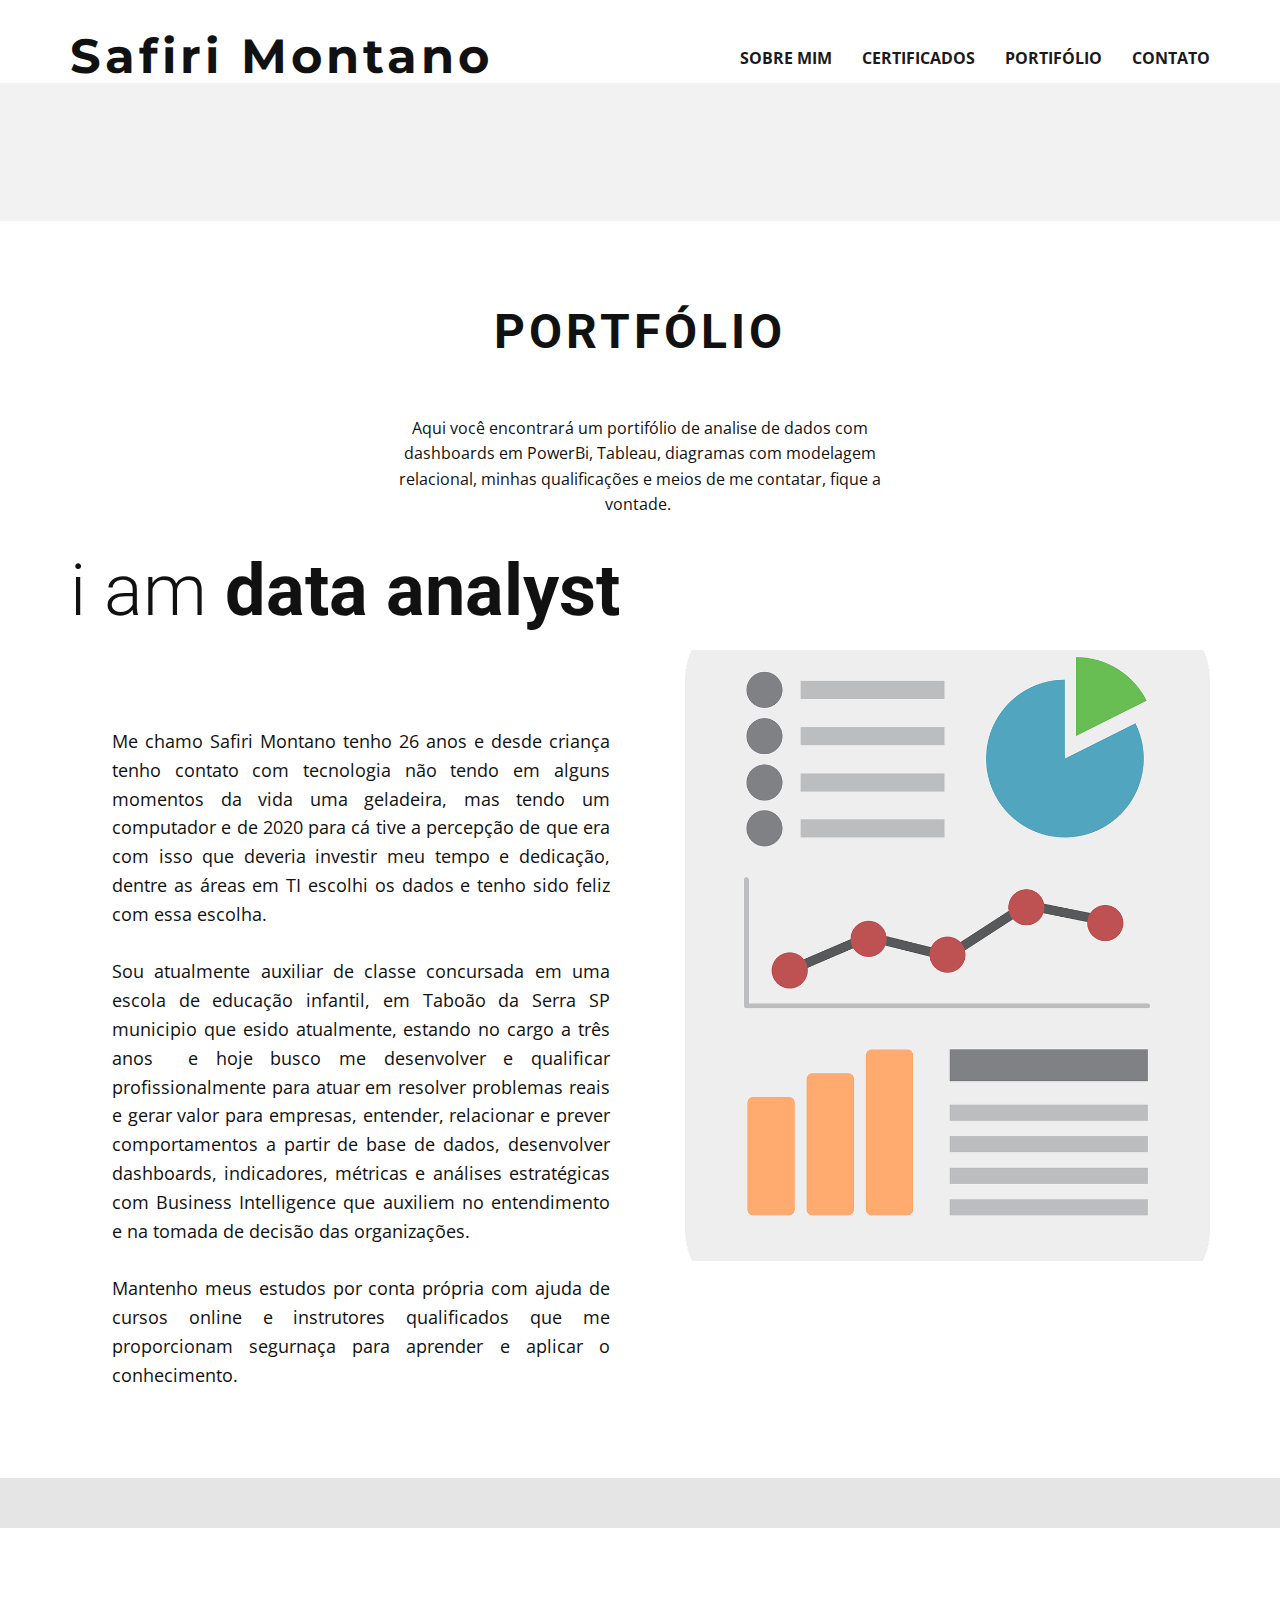
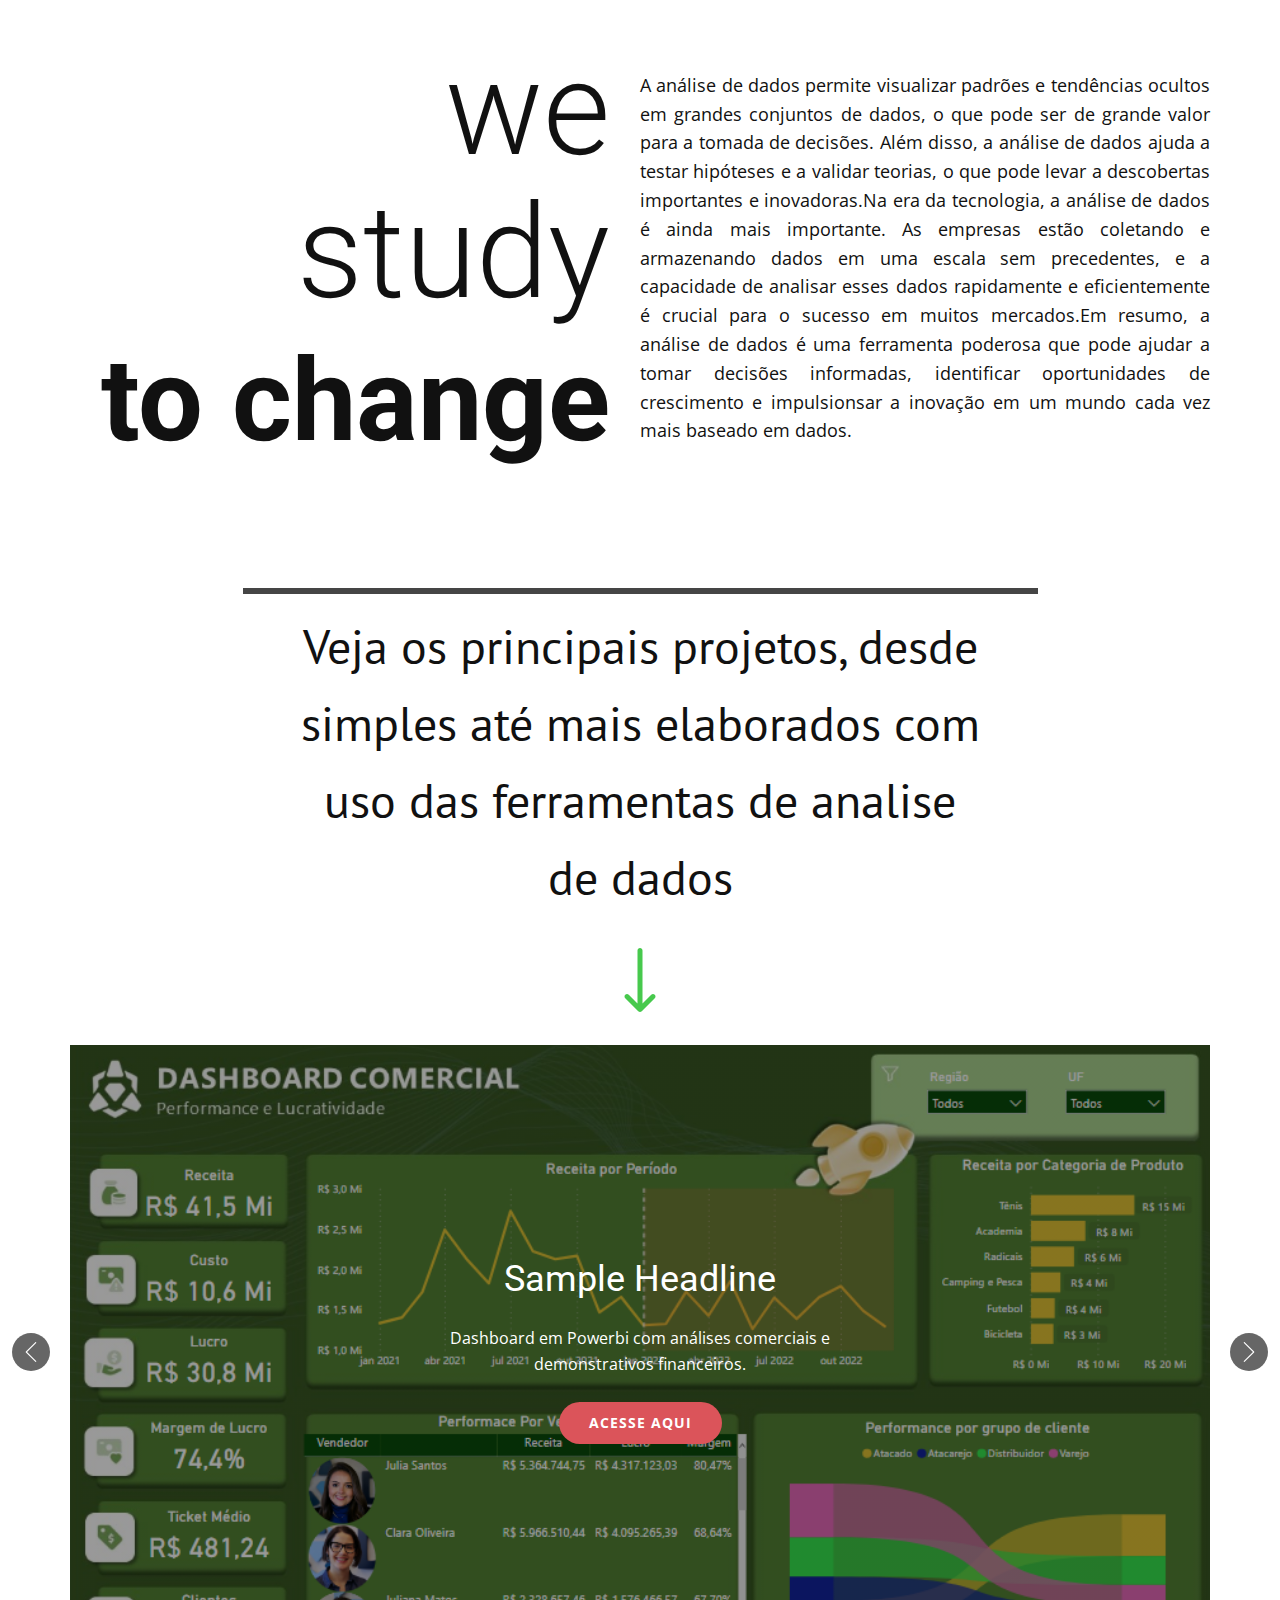
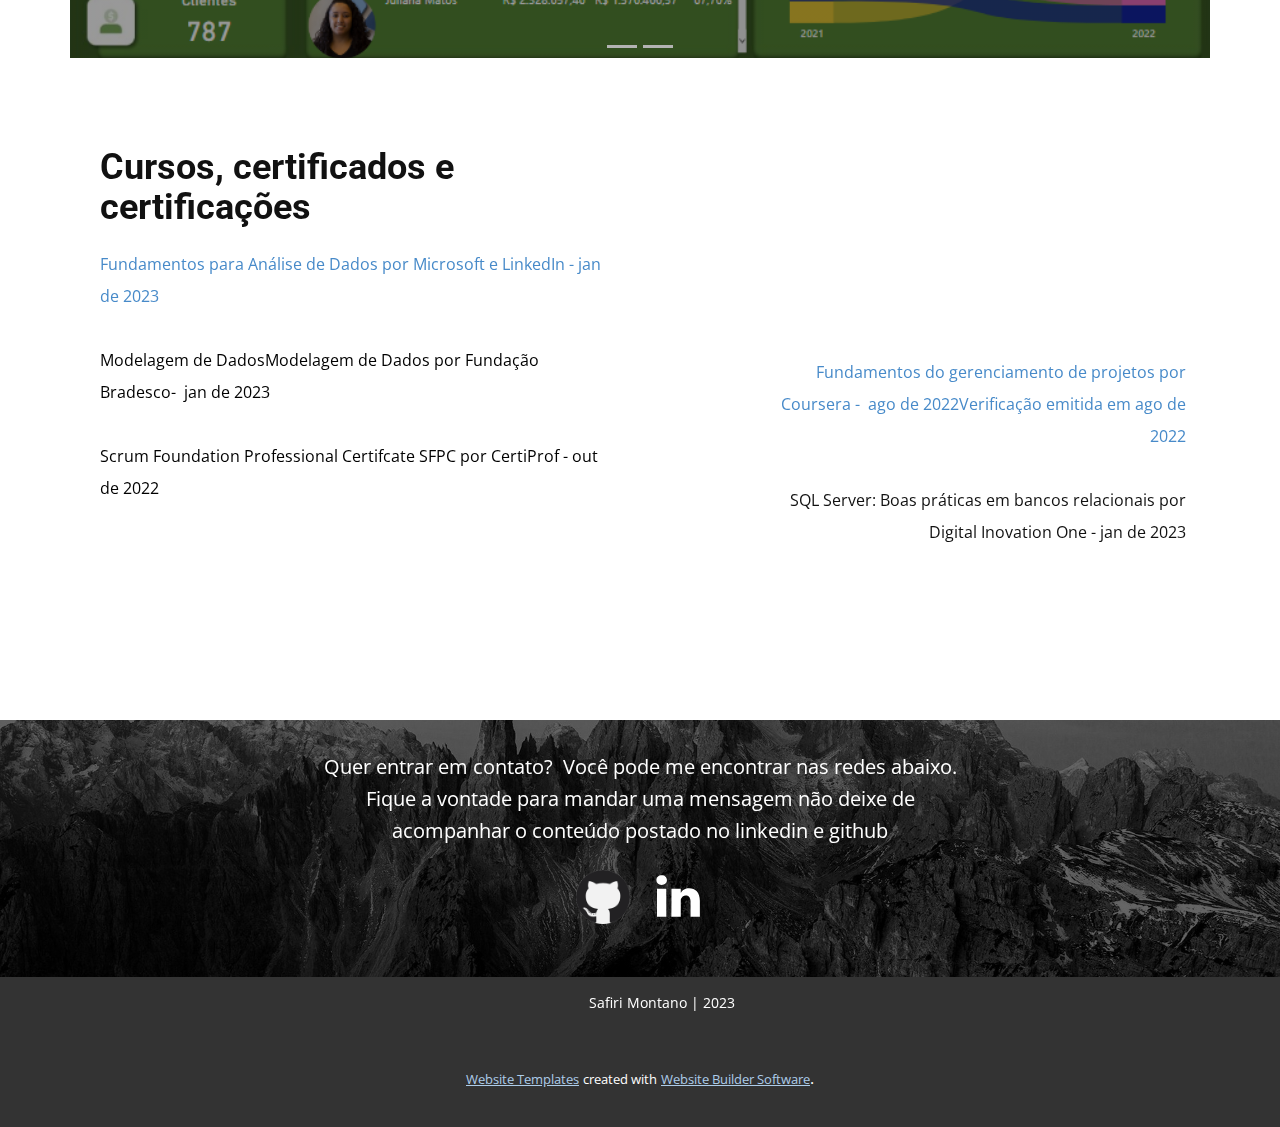
==== commit f6774552: "update" ====
--- a/Página-Inicial.html
+++ b/Página-Inicial.html
@@ -12,11 +12,6 @@
     <meta name="generator" content="Nicepage 5.3.2, nicepage.com">
     <link id="u-theme-google-font" rel="stylesheet" href="https://fonts.googleapis.com/css?family=Roboto:100,100i,300,300i,400,400i,500,500i,700,700i,900,900i|Open+Sans:300,300i,400,400i,500,500i,600,600i,700,700i,800,800i">
     <link id="u-page-google-font" rel="stylesheet" href="https://fonts.googleapis.com/css?family=PT+Sans:400,400i,700,700i|Montserrat:100,100i,200,200i,300,300i,400,400i,500,500i,600,600i,700,700i,800,800i,900,900i">
-    
-    
-    
-    
-    
     
     
     
@@ -46,8 +41,8 @@
           <div class="u-custom-menu u-nav-container">
             <ul class="u-nav u-spacing-30 u-unstyled u-nav-1"><li class="u-nav-item"><a class="u-border-2 u-border-active-grey-90 u-border-hover-grey-50 u-border-no-left u-border-no-right u-border-no-top u-button-style u-nav-link u-text-active-grey-90 u-text-grey-90 u-text-hover-grey-90" href="Página-Inicial.html#carousel_3ec4" style="padding: 10px 0px;">Sobre mim</a>
 </li><li class="u-nav-item"><a class="u-border-2 u-border-active-grey-90 u-border-hover-grey-50 u-border-no-left u-border-no-right u-border-no-top u-button-style u-nav-link u-text-active-grey-90 u-text-grey-90 u-text-hover-grey-90" href="Página-Inicial.html#carousel_7379" style="padding: 10px 0px;">Certificados</a>
+</li><li class="u-nav-item"><a class="u-border-2 u-border-active-grey-90 u-border-hover-grey-50 u-border-no-left u-border-no-right u-border-no-top u-button-style u-nav-link u-text-active-grey-90 u-text-grey-90 u-text-hover-grey-90" href="Página-Inicial.html#carousel_f467" style="padding: 10px 0px;">Portifólio</a>
 </li><li class="u-nav-item"><a class="u-border-2 u-border-active-grey-90 u-border-hover-grey-50 u-border-no-left u-border-no-right u-border-no-top u-button-style u-nav-link u-text-active-grey-90 u-text-grey-90 u-text-hover-grey-90" href="Página-Inicial.html#carousel_9ac0" style="padding: 10px 0px;">Contato</a>
-</li><li class="u-nav-item"><a class="u-border-2 u-border-active-grey-90 u-border-hover-grey-50 u-border-no-left u-border-no-right u-border-no-top u-button-style u-nav-link u-text-active-grey-90 u-text-grey-90 u-text-hover-grey-90" href="Página-Inicial.html#carousel_f467" style="padding: 10px 0px;">Portifólio</a>
 </li></ul>
           </div>
           <div class="u-custom-menu u-nav-container-collapse">
@@ -56,25 +51,24 @@
                 <div class="u-menu-close"></div>
                 <ul class="u-align-center u-nav u-popupmenu-items u-unstyled u-nav-2"><li class="u-nav-item"><a class="u-button-style u-nav-link" href="Página-Inicial.html#carousel_3ec4">Sobre mim</a>
 </li><li class="u-nav-item"><a class="u-button-style u-nav-link" href="Página-Inicial.html#carousel_7379">Certificados</a>
+</li><li class="u-nav-item"><a class="u-button-style u-nav-link" href="Página-Inicial.html#carousel_f467">Portifólio</a>
 </li><li class="u-nav-item"><a class="u-button-style u-nav-link" href="Página-Inicial.html#carousel_9ac0">Contato</a>
-</li><li class="u-nav-item"><a class="u-button-style u-nav-link" href="Página-Inicial.html#carousel_f467">Portifólio</a>
 </li></ul>
               </div>
             </div>
             <div class="u-black u-menu-overlay u-opacity u-opacity-70"></div>
           </div>
         </nav>
-        <h2 class="u-text u-text-1"><b>Safiri Montano</b>
+        <h2 class="u-custom-font u-font-montserrat u-text u-text-1"><b>Safiri Montano</b>
         </h2>
       </div></header>
-    <section class="u-align-center u-clearfix u-valign-top u-section-1" id="carousel_b909">
+    <section class="u-align-center u-clearfix u-section-1" id="carousel_b909">
       <div class="u-expanded-width u-grey-5 u-shape u-shape-rectangle u-shape-1"></div>
-      <div alt="" class="u-border-8 u-border-white u-image u-image-circle u-image-1" data-image-width="1280" data-image-height="850"></div>
-      <h2 class="u-text u-text-1"><b>Portfolio</b>
+      <h2 class="u-text u-text-1"><b>PortfÓlio</b>
       </h2>
-      <p class="u-text u-text-2">Aqui você encontrará um portifólio de analise de dados com dashboards em PowerBi, Tableau, diagramas com modelagem de dados relacionais além de links para publicações com passo a passo para realização de cada um.&nbsp;</p>
-    </section>
-    <section class="u-clearfix u-grey-10 u-valign-top-lg u-valign-top-xl u-section-2" id="carousel_3ec4">
+      <p class="u-text u-text-2">Aqui você encontrará um portifólio de analise de dados com dashboards em PowerBi, Tableau, diagramas com modelagem relacional, minhas qualificações e meios de me contatar, fique a vontade.&nbsp;</p>
+    </section>
+    <section class="u-clearfix u-grey-10 u-section-2" id="carousel_3ec4">
       <div class="u-expanded-width u-shape u-shape-rectangle u-white u-shape-1"></div>
       <div class="u-clearfix u-gutter-50 u-layout-wrap u-layout-wrap-1">
         <div class="u-layout">
@@ -83,14 +77,15 @@
               <div class="u-container-layout u-container-layout-1">
                 <h2 class="u-align-left u-text u-text-1">i am <span style="font-weight: 700;">data analyst</span>
                 </h2>
-                <p class="u-text u-text-2">Me chamo Safiri Montano e sou analista de dados, var nome = 'Safiri Montano'<br>var idade = 25<br>
-                  <br>Mantenho meus estudos por conta com ajuda de cursos online e instrutores qualificados que me proporcionam segurnaça para aprender e aplicar o conhecimento.&nbsp;
+                <p class="u-align-justify u-text u-text-2">Me chamo Safiri Montano tenho 26 anos e desde criança tenho contato com tecnologia não tendo em alguns momentos da vida uma geladeira, mas tendo um computador e de 2020 para cá tive a percepção de que era com isso que deveria investir meu tempo e dedicação, dentre as áreas em TI escolhi os dados e tenho sido feliz com essa escolha.<br>
+                  <br>Sou atualmente auxiliar de classe concursada em uma escola de educação infantil, em Taboão da Serra SP municipio que esido atualmente, estando no cargo a três anos&nbsp; e hoje busco me desenvolver e qualificar profissionalmente para atuar em resolver problemas reais e gerar valor para empresas, entender, relacionar e prever comportamentos a partir de base de dados, desenvolver dashboards, indicadores, métricas e análises estratégicas com Business Intelligence que auxiliem no entendimento e na tomada de decisão das organizações.<br>
+                  <br>Mantenho meus estudos por conta própria com ajuda de cursos online e instrutores qualificados que me proporcionam segurnaça para aprender e aplicar o conhecimento.&nbsp;
                 </p>
               </div>
             </div>
             <div class="u-container-style u-layout-cell u-right-cell u-size-29 u-layout-cell-2">
               <div class="u-container-layout u-container-layout-2">
-                <img class="u-expanded-width u-image u-image-1" src="images/ret-min.jpg">
+                <img class="u-expanded-width u-image u-image-1" src="images/4914813318ce79cf06267cfc8d9488052b6e9fa55b5f8262e21669275ecaac8078468ae8a63f73d7d08960872222180587cc941cb6fc6adbc856ab_1280.png" data-image-width="989" data-image-height="1280">
               </div>
             </div>
           </div>
@@ -112,10 +107,9 @@
                   </h1>
                 </div>
               </div>
-              <div class="u-container-style u-layout-cell u-size-30 u-layout-cell-2">
+              <div class="u-align-justify u-container-style u-layout-cell u-size-30 u-layout-cell-2">
                 <div class="u-container-layout u-valign-middle u-container-layout-2">
-                  <p class="u-text u-text-2">Analisar dados é mais que XXXXXXXXXXXX. E para isso é necessário se aperfeiçoar com cursos que agregem valor e te façam conseguir gerar valor para as instituições pelas quais for passar. Assim é feita a seleção de qual conteudo deve ser estudado e em qual instituição. Veja aqui por quais cursos passei.</p>
-                  <a href="Página-Inicial.html#carousel_7379" class="u-btn u-button-style u-palette-2-base u-btn-1">VEJA MAIS</a>
+                  <p class="u-small-text u-text u-text-default u-text-variant u-text-2">A análise de dados permite visualizar padrões e tendências ocultos em grandes conjuntos de dados, o que pode ser de grande valor para a tomada de decisões. Além disso, a análise de dados ajuda a testar hipóteses e a validar teorias, o que pode levar a descobertas importantes e inovadoras.Na era da tecnologia, a análise de dados é ainda mais importante. As empresas estão coletando e armazenando dados em uma escala sem precedentes, e a capacidade de analisar esses dados rapidamente e eficientemente é crucial para o sucesso em muitos mercados.Em resumo, a análise de dados é uma ferramenta poderosa que pode ajudar a tomar decisões informadas, identificar oportunidades de crescimento e impulsionsar a inovação em um mundo cada vez mais baseado em dados.</p>
                 </div>
               </div>
             </div>
@@ -124,162 +118,26 @@
       </div>
     </section>
     <section class="u-clearfix u-section-4" id="carousel_f467">
-      <div class="u-clearfix u-sheet u-valign-middle u-sheet-1">
+      <div class="u-clearfix u-sheet u-sheet-1">
         <div class="u-border-6 u-border-grey-dark-1 u-line u-line-horizontal u-line-1"></div>
-        <h2 class="u-align-center u-custom-font u-font-pt-sans u-text u-text-1">Veja os principais projetos, desde simples até mais elaborados com uso das ferramentas de analise de dados</h2><span class="u-icon u-icon-circle u-text-palette-1-base u-icon-1" data-href="Página-Inicial.html#sec-7544"><svg class="u-svg-link" preserveAspectRatio="xMidYMin slice" viewBox="0 0 512 512" style=""><use xmlns:xlink="http://www.w3.org/1999/xlink" xlink:href="#svg-bf52"></use></svg><svg class="u-svg-content" viewBox="0 0 512 512" x="0px" y="0px" id="svg-bf52" style="enable-background:new 0 0 512 512;"><g><g><path d="M374.108,373.328c-7.829-7.792-20.492-7.762-28.284,0.067L276,443.557V20c0-11.046-8.954-20-20-20    c-11.046,0-20,8.954-20,20v423.558l-69.824-70.164c-7.792-7.829-20.455-7.859-28.284-0.067c-7.83,7.793-7.859,20.456-0.068,28.285    l104,104.504c0.006,0.007,0.013,0.012,0.019,0.018c7.792,7.809,20.496,7.834,28.314,0.001c0.006-0.007,0.013-0.012,0.019-0.018    l104-104.504C381.966,393.785,381.939,381.121,374.108,373.328z"></path>
+        <h2 class="u-align-center u-custom-font u-font-pt-sans u-text u-text-1">Veja os principais projetos, desde simples até mais elaborados com uso das ferramentas de analise de dados</h2><span class="u-icon u-icon-circle u-text-custom-color-1 u-icon-1" data-href="Página-Inicial.html#sec-7544"><svg class="u-svg-link" preserveAspectRatio="xMidYMin slice" viewBox="0 0 512 512" style=""><use xmlns:xlink="http://www.w3.org/1999/xlink" xlink:href="#svg-bf52"></use></svg><svg class="u-svg-content" viewBox="0 0 512 512" x="0px" y="0px" id="svg-bf52" style="enable-background:new 0 0 512 512;"><g><g><path d="M374.108,373.328c-7.829-7.792-20.492-7.762-28.284,0.067L276,443.557V20c0-11.046-8.954-20-20-20    c-11.046,0-20,8.954-20,20v423.558l-69.824-70.164c-7.792-7.829-20.455-7.859-28.284-0.067c-7.83,7.793-7.859,20.456-0.068,28.285    l104,104.504c0.006,0.007,0.013,0.012,0.019,0.018c7.792,7.809,20.496,7.834,28.314,0.001c0.006-0.007,0.013-0.012,0.019-0.018    l104-104.504C381.966,393.785,381.939,381.121,374.108,373.328z"></path>
 </g>
 </g></svg></span>
-        <h5 class="u-align-center u-custom-font u-font-montserrat u-text u-text-2">view portfolio</h5>
-      </div>
-    </section>
-    <section class="u-clearfix u-section-5" id="sec-7544">
-      <div class="u-clearfix u-sheet u-sheet-1">
-        <div class="u-clearfix u-expanded-width u-layout-wrap u-layout-wrap-1">
-          <div class="u-layout">
-            <div class="u-layout-row">
-              <div class="u-container-align-center u-container-style u-image u-layout-cell u-size-30 u-image-1" data-image-width="2145" data-image-height="1204">
-                <div class="u-container-layout u-container-layout-1"></div>
-              </div>
-              <div class="u-container-align-center u-container-style u-layout-cell u-size-30 u-layout-cell-2">
-                <div class="u-container-layout u-container-layout-2">
-                  <h2 class="u-align-center u-text u-text-default u-text-1">Amostra de Título</h2>
-                  <p class="u-align-center u-text u-text-default u-text-2">Texto de Amostra. Clique para selecionar o Elemento de Texto.</p>
-                  <a href="https://nicepage.com/html-website-builder" class="u-active-none u-border-2 u-border-active-palette-2-dark-1 u-border-hover-palette-2-base u-border-no-left u-border-no-right u-border-no-top u-border-palette-1-base u-btn u-button-style u-hover-none u-none u-text-hover-palette-2-base u-text-palette-1-base u-btn-1">Artigo no Medium</a>
-                </div>
-              </div>
-            </div>
-          </div>
-        </div>
-      </div>
-    </section>
-    <section class="u-clearfix u-grey-5 u-section-6" id="sec-4e5a">
-      <div class="u-clearfix u-sheet u-sheet-1">
-        <div class="u-clearfix u-expanded-width u-gutter-10 u-layout-wrap u-layout-wrap-1">
-          <div class="u-layout" style="">
-            <div class="u-layout-row" style="">
-              <div class="u-container-style u-layout-cell u-left-cell u-size-30 u-size-xs-60 u-layout-cell-1" src="">
-                <div class="u-container-layout u-valign-middle u-container-layout-1">
-                  <h2 class="u-align-center u-text u-text-default u-text-1">POWERBI</h2>
-                  <p class="u-align-center u-text u-text-2">Sample text. Lorem ipsum dolor sit amet, consectetur adipiscing elit nullam nunc justo sagittis suscipit ultrices.</p>
-                  <a href="#" class="u-btn u-btn-round u-button-style u-radius-50 u-btn-1">learn more</a>
-                </div>
-              </div>
-              <div class="u-align-center u-container-style u-image u-layout-cell u-right-cell u-size-30 u-size-xs-60 u-image-1" src="" data-image-width="1080" data-image-height="1080">
-                <div class="u-container-layout u-valign-middle u-container-layout-2" src=""></div>
-              </div>
-            </div>
-          </div>
-        </div>
-      </div>
-    </section>
-    <section class="u-clearfix u-section-7" id="carousel_bf8b">
-      <div class="u-clearfix u-sheet u-sheet-1">
-        <div class="u-clearfix u-expanded-width u-layout-wrap u-layout-wrap-1">
-          <div class="u-layout">
-            <div class="u-layout-row">
-              <div class="u-container-align-center u-container-style u-image u-layout-cell u-size-30 u-image-1" data-image-width="400" data-image-height="265">
-                <div class="u-container-layout u-container-layout-1"></div>
-              </div>
-              <div class="u-container-align-center u-container-style u-layout-cell u-size-30 u-layout-cell-2">
-                <div class="u-container-layout u-valign-middle u-container-layout-2">
-                  <h2 class="u-align-center u-text u-text-default u-text-1">Amostra de Título</h2>
-                  <p class="u-align-center u-text u-text-default u-text-2">Texto de Amostra. Clique para selecionar o Elemento de Texto.</p>
-                </div>
-              </div>
-            </div>
-          </div>
-        </div>
-      </div>
-    </section>
-    <section class="u-clearfix u-grey-5 u-section-8" id="carousel_ebcc">
-      <div class="u-clearfix u-sheet u-sheet-1">
-        <div class="u-clearfix u-expanded-width u-gutter-10 u-layout-wrap u-layout-wrap-1">
-          <div class="u-layout" style="">
-            <div class="u-layout-row" style="">
-              <div class="u-container-style u-layout-cell u-left-cell u-size-30 u-size-xs-60 u-layout-cell-1" src="">
-                <div class="u-container-layout u-valign-middle u-container-layout-1">
-                  <h2 class="u-align-center u-text u-text-default u-text-1">Sample Headline</h2>
-                  <p class="u-align-center u-text u-text-2">Sample text. Lorem ipsum dolor sit amet, consectetur adipiscing elit nullam nunc justo sagittis suscipit ultrices.</p>
-                  <a href="#" class="u-btn u-btn-round u-button-style u-radius-50 u-btn-1">learn more</a>
-                </div>
-              </div>
-              <div class="u-align-center u-container-style u-image u-layout-cell u-right-cell u-size-30 u-size-xs-60 u-image-1" src="" data-image-width="1080" data-image-height="1080">
-                <div class="u-container-layout u-valign-middle u-container-layout-2" src=""></div>
-              </div>
-            </div>
-          </div>
-        </div>
-      </div>
-    </section>
-    <section class="u-align-center u-clearfix u-section-9" id="sec-2936">
-      <div class="u-clearfix u-sheet u-sheet-1">
-        <div class="u-expanded-width u-layout-horizontal u-list u-list-1">
-          <div class="u-repeater u-repeater-1">
-            <div class="u-align-left u-container-style u-image u-list-item u-repeater-item u-image-1" data-image-width="2836" data-image-height="1875">
-              <div class="u-container-layout u-similar-container u-container-layout-1">
-                <h4 class="u-text u-text-1">Sample Headline</h4>
-                <p class="u-text u-text-2">Sample text. Click to select the text box. Click again or double click to start editing the text.</p>
-              </div>
-            </div>
-            <div class="u-align-left u-container-style u-image u-list-item u-repeater-item u-image-2" data-image-width="2836" data-image-height="1875">
-              <div class="u-container-layout u-similar-container u-container-layout-2">
-                <h4 class="u-text u-text-3">Sample Headline</h4>
-                <p class="u-text u-text-4">Sample text. Click to select the text box. Click again or double click to start editing the text.</p>
-              </div>
-            </div>
-            <div class="u-align-left u-container-style u-image u-list-item u-repeater-item u-image-3" data-image-width="2836" data-image-height="1875">
-              <div class="u-container-layout u-similar-container u-container-layout-3">
-                <h4 class="u-text u-text-5">Sample Headline</h4>
-                <p class="u-text u-text-6">Sample text. Click to select the text box. Click again or double click to start editing the text.</p>
-              </div>
-            </div>
-            <div class="u-align-left u-container-style u-image u-list-item u-repeater-item u-image-4" data-image-width="2836" data-image-height="1875">
-              <div class="u-container-layout u-similar-container u-container-layout-4">
-                <h4 class="u-text u-text-7">Sample Headline</h4>
-                <p class="u-text u-text-8">Sample text. Click to select the text box. Click again or double click to start editing the text.</p>
-              </div>
-            </div>
-          </div>
-          <a class="u-absolute-vcenter u-gallery-nav u-gallery-nav-prev u-grey-70 u-icon-circle u-opacity u-opacity-70 u-spacing-10 u-text-white u-gallery-nav-1" href="#" role="button">
-            <span aria-hidden="true">
-              <svg viewBox="0 0 451.847 451.847"><path d="M97.141,225.92c0-8.095,3.091-16.192,9.259-22.366L300.689,9.27c12.359-12.359,32.397-12.359,44.751,0
-c12.354,12.354,12.354,32.388,0,44.748L173.525,225.92l171.903,171.909c12.354,12.354,12.354,32.391,0,44.744
-c-12.354,12.365-32.386,12.365-44.745,0l-194.29-194.281C100.226,242.115,97.141,234.018,97.141,225.92z"></path></svg>
-            </span>
-            <span class="sr-only">
-              <svg viewBox="0 0 451.847 451.847"><path d="M97.141,225.92c0-8.095,3.091-16.192,9.259-22.366L300.689,9.27c12.359-12.359,32.397-12.359,44.751,0
-c12.354,12.354,12.354,32.388,0,44.748L173.525,225.92l171.903,171.909c12.354,12.354,12.354,32.391,0,44.744
-c-12.354,12.365-32.386,12.365-44.745,0l-194.29-194.281C100.226,242.115,97.141,234.018,97.141,225.92z"></path></svg>
-            </span>
-          </a>
-          <a class="u-absolute-vcenter u-gallery-nav u-gallery-nav-next u-grey-70 u-icon-circle u-opacity u-opacity-70 u-spacing-10 u-text-white u-gallery-nav-2" href="#" role="button">
-            <span aria-hidden="true">
-              <svg viewBox="0 0 451.846 451.847"><path d="M345.441,248.292L151.154,442.573c-12.359,12.365-32.397,12.365-44.75,0c-12.354-12.354-12.354-32.391,0-44.744
-L278.318,225.92L106.409,54.017c-12.354-12.359-12.354-32.394,0-44.748c12.354-12.359,32.391-12.359,44.75,0l194.287,194.284
-c6.177,6.18,9.262,14.271,9.262,22.366C354.708,234.018,351.617,242.115,345.441,248.292z"></path></svg>
-            </span>
-            <span class="sr-only">
-              <svg viewBox="0 0 451.846 451.847"><path d="M345.441,248.292L151.154,442.573c-12.359,12.365-32.397,12.365-44.75,0c-12.354-12.354-12.354-32.391,0-44.744
-L278.318,225.92L106.409,54.017c-12.354-12.359-12.354-32.394,0-44.748c12.354-12.359,32.391-12.359,44.75,0l194.287,194.284
-c6.177,6.18,9.262,14.271,9.262,22.366C354.708,234.018,351.617,242.115,345.441,248.292z"></path></svg>
-            </span>
-          </a>
-        </div>
-      </div>
-    </section>
-    <section class="u-align-center u-clearfix u-section-10" id="sec-bae2">
+      </div>
+    </section>
+    <section class="u-align-center u-clearfix u-section-5" id="sec-bae2">
       <div class="u-clearfix u-sheet u-sheet-1">
         <div id="carousel-bd35" data-interval="5000" data-u-ride="carousel" class="u-carousel u-expanded-width u-slider u-slider-1">
-          <ol class="u-absolute-hcenter u-carousel-indicators u-hidden u-carousel-indicators-1">
+          <ol class="u-absolute-hcenter u-carousel-indicators u-carousel-indicators-1">
             <li data-u-target="#carousel-bd35" class="u-active u-grey-30" data-u-slide-to="0"></li>
             <li data-u-target="#carousel-bd35" class="u-grey-30" data-u-slide-to="1"></li>
           </ol>
           <div class="u-carousel-inner" role="listbox">
-            <div class="u-active u-align-center u-carousel-item u-container-style u-image u-shading u-slide u-image-1" data-image-width="1280" data-image-height="716">
+            <div class="u-active u-align-center u-carousel-item u-container-style u-image u-shading u-slide u-image-1" data-image-width="898" data-image-height="504">
               <div class="u-container-layout u-valign-middle u-container-layout-1">
                 <h2 class="u-text u-text-default u-text-1">Sample Headline</h2>
-                <p class="u-text u-text-2">Sample text. Click to select the text box. Click again or double click to start editing the text.&nbsp;Excepteur sint occaecat cupidatat non proident, sunt in culpa qui officia deserunt mollit anim id est laborum.</p>
-                <a href="#" class="u-border-none u-btn u-btn-round u-button-style u-hover-palette-2-light-1 u-palette-2-base u-radius-50 u-btn-1">Button</a>
+                <p class="u-text u-text-2">Dashboard em Powerbi com análises comerciais e demonstrativos financeiros.</p>
+                <a href="#" class="u-border-none u-btn u-btn-round u-button-style u-hover-palette-2-light-1 u-palette-2-base u-radius-50 u-btn-1">Acesse aqui</a>
               </div>
             </div>
             <div class="u-align-center u-carousel-item u-container-style u-image u-shading u-slide u-image-2" data-image-width="1280" data-image-height="716">
@@ -307,10 +165,10 @@
         </div>
       </div>
       <style data-mode="XXL">@media (max-width: 0px) {
-  .u-section-10 .u-sheet-1 {
+  .u-section-5 .u-sheet-1 {
     min-height: 613px;
   }
-  .u-section-10 .u-slider-1 {
+  .u-section-5 .u-slider-1 {
     width: 758px;
     min-height: 478px;
     height: auto;
@@ -319,36 +177,36 @@
     margin-left: auto;
     margin-right: auto;
   }
-  .u-section-10 .u-carousel-indicators-1 {
+  .u-section-5 .u-carousel-indicators-1 {
     position: absolute;
     bottom: 10px;
     width: auto;
     height: auto;
   }
-  .u-section-10 .u-image-1 {
+  .u-section-5 .u-image-1 {
     background-image: linear-gradient(0deg, rgba(0,0,0,0.4), rgba(0,0,0,0.4)), url("[data-uri]");
     background-position: 50% 50%;
   }
-  .u-section-10 .u-container-layout-1 {
+  .u-section-5 .u-container-layout-1 {
     padding-top: 30px;
     padding-bottom: 30px;
     padding-left: 60px;
     padding-right: 60px;
   }
-  .u-section-10 .u-text-1 {
+  .u-section-5 .u-text-1 {
     margin-top: 0;
     margin-bottom: 0;
     margin-left: auto;
     margin-right: auto;
   }
-  .u-section-10 .u-text-2 {
+  .u-section-5 .u-text-2 {
     width: 409px;
     margin-top: 20px;
     margin-left: auto;
     margin-right: auto;
     margin-bottom: 0;
   }
-  .u-section-10 .u-btn-1 {
+  .u-section-5 .u-btn-1 {
     border-style: none;
     font-weight: 700;
     text-transform: uppercase;
@@ -360,30 +218,30 @@
     margin-right: auto;
     margin-bottom: 0;
   }
-  .u-section-10 .u-image-2 {
+  .u-section-5 .u-image-2 {
     background-image: linear-gradient(0deg, rgba(0,0,0,0.4), rgba(0,0,0,0.4)), url("[data-uri]");
     background-position: 50% 50%;
   }
-  .u-section-10 .u-container-layout-2 {
+  .u-section-5 .u-container-layout-2 {
     padding-top: 30px;
     padding-bottom: 30px;
     padding-left: 60px;
     padding-right: 60px;
   }
-  .u-section-10 .u-text-3 {
+  .u-section-5 .u-text-3 {
     margin-top: 0;
     margin-bottom: 0;
     margin-left: auto;
     margin-right: auto;
   }
-  .u-section-10 .u-text-4 {
+  .u-section-5 .u-text-4 {
     width: 409px;
     margin-top: 20px;
     margin-left: auto;
     margin-right: auto;
     margin-bottom: 0;
   }
-  .u-section-10 .u-btn-2 {
+  .u-section-5 .u-btn-2 {
     border-style: none;
     font-weight: 700;
     text-transform: uppercase;
@@ -395,7 +253,7 @@
     margin-right: auto;
     margin-bottom: 0;
   }
-  .u-section-10 .u-carousel-control-1 {
+  .u-section-5 .u-carousel-control-1 {
     width: 38px;
     height: 38px;
     background-image: none;
@@ -403,7 +261,7 @@
     position: absolute;
     right: auto;
   }
-  .u-section-10 .u-carousel-control-2 {
+  .u-section-5 .u-carousel-control-2 {
     width: 38px;
     height: 38px;
     background-image: none;
@@ -413,7 +271,7 @@
   }
 }</style>
     </section>
-    <section class="u-clearfix u-section-11" id="carousel_7379">
+    <section class="u-clearfix u-section-6" id="carousel_7379">
       <div class="u-clearfix u-sheet u-sheet-1">
         <div class="u-clearfix u-expanded-width u-layout-wrap u-layout-wrap-1">
           <div class="u-layout">
@@ -422,12 +280,22 @@
                 <div class="u-container-layout u-container-layout-1">
                   <h2 class="u-text u-text-1"><b>Cursos, certificados e certificações</b>
                   </h2>
-                  <p class="u-text u-text-2">Pellentesque elit eget gravida cum sociis natoque penatibus et magnis. Magna fringilla urna porttitor rhoncus dolor purus non enim praesent. Magna etiam tempor orci eu lobortis elementum nibh tellus molestie. Tellus cras adipiscing enim eu turpis egestas pretium aenean.</p>
+                  <p class="u-text u-text-black u-text-2">
+                    <a class="display-flex flex-column full-width optional-action-target-wrapper u-active-none u-border-none u-btn u-button-style u-hover-none u-none u-text-palette-1-base u-btn-1" target="_self" href="https://www.linkedin.com/learning/certificates/ab43d43d18726ac3c3a261b9bc79ec93a7c2410dae2db12b61f82a168aeeb784">Fundamentos para Análise de Dados por Microsoft e LinkedIn - jan de 2023</a>
+                    <br>
+                    <br>Modelagem de DadosModelagem de Dados por Fundação Bradesco-&nbsp;&nbsp;jan de 2023<br>
+                    <br>Scrum Foundation Professional Certifcate SFPC por CertiProf - out de 2022<br>
+                    <br>
+                  </p>
                 </div>
               </div>
               <div class="u-align-right u-container-style u-layout-cell u-size-30 u-layout-cell-2">
-                <div class="u-container-layout u-valign-bottom-lg u-valign-bottom-md u-valign-bottom-xl u-valign-middle-sm u-valign-middle-xs u-container-layout-2">
-                  <p class="u-text u-text-3">Viverra nibh cras pulvinar mattis nunc sed. Pulvinar mattis nunc sed blandit libero. Rhoncus aenean vel elit scelerisque. Diam donec adipiscing tristique risus nec feugiat. Facilisis leo vel fringilla est ullamcorper eget nulla facilisi. Quis eleifend quam adipiscing vitae proin sagittis.</p>
+                <div class="u-container-layout u-valign-middle-sm u-valign-middle-xs u-container-layout-2">
+                  <p class="u-text u-text-3">
+                    <a class="display-flex flex-column full-width optional-action-target-wrapper u-active-none u-border-none u-btn u-button-style u-hover-none u-none u-text-palette-1-base u-btn-2" target="_blank" href="https://www.coursera.org/account/accomplishments/certificate/2CYVETJSZBTE">Fundamentos do gerenciamento de projetos por Coursera -&nbsp;&nbsp;ago de 2022Verificação emitida em ago de 2022</a>
+                    <br>
+                    <br>SQL Server: Boas práticas em bancos relacionais por Digital Inovation One -&nbsp;jan de 2023<br>
+                  </p>
                 </div>
               </div>
             </div>
@@ -435,15 +303,13 @@
         </div>
       </div>
     </section>
-    <section class="u-align-center u-clearfix u-image u-shading u-section-12" data-image-width="1980" data-image-height="806" id="carousel_9ac0">
+    <section class="u-align-center u-clearfix u-image u-shading u-section-7" data-image-width="1980" data-image-height="806" id="carousel_9ac0">
       <div class="u-clearfix u-sheet u-sheet-1">
-        <p class="u-large-text u-text u-text-variant u-text-1">Quer entrar em contato?&nbsp; Você pode me encontrar nas redes abaixo. Fique a vontade para mandar uma mensagem e não deixe de ler o conteúdo postado no Medium.</p>
+        <p class="u-large-text u-text u-text-variant u-text-1">Quer entrar em contato?&nbsp; Você pode me encontrar nas redes abaixo. Fique a vontade para mandar uma mensagem não deixe de acompanhar o conteúdo postado no linkedin e github</p>
         <div class="u-hover-feature u-social-icons u-spacing-20 u-social-icons-1">
           <a class="u-social-url" target="_blank" href="https://github.com/safirimontano" title="link para o github"><span class="u-file-icon u-icon u-social-facebook u-social-icon u-icon-1"><img src="images/919847.png" alt=""></span>
           </a>
-          <a class="u-social-url" target="_blank" href=""><span class="u-file-icon u-icon u-social-icon u-social-twitter u-icon-2"><img src="images/5968933.png" alt=""></span>
-          </a>
-          <a class="u-social-url" target="_blank" href="https://www.linkedin.com/in/safiri-montano/" title="link para linkedin"><span class="u-icon u-icon-circle u-social-icon u-social-linkedin u-icon-3"><svg class="u-svg-link" preserveAspectRatio="xMidYMin slice" viewBox="0 0 112 112" style=""><use xmlns:xlink="http://www.w3.org/1999/xlink" xlink:href="#svg-f2b5"></use></svg><svg xmlns="http://www.w3.org/2000/svg" xmlns:xlink="http://www.w3.org/1999/xlink" version="1.1" xml:space="preserve" class="u-svg-content" viewBox="0 0 112 112" x="0px" y="0px" id="svg-f2b5"><path d="M33.8,96.8H14.5v-58h19.3V96.8z M24.1,30.9L24.1,30.9c-6.6,0-10.8-4.5-10.8-10.1c0-5.8,4.3-10.1,10.9-10.1 S34.9,15,35.1,20.8C35.1,26.4,30.8,30.9,24.1,30.9z M103.3,96.8H84.1v-31c0-7.8-2.7-13.1-9.8-13.1c-5.3,0-8.5,3.6-9.9,7.1 c-0.6,1.3-0.6,3-0.6,4.8V97H44.5c0,0,0.3-52.6,0-58h19.3v8.2c2.6-3.9,7.2-9.6,17.4-9.6c12.7,0,22.2,8.4,22.2,26.1V96.8z"></path></svg>
+          <a class="u-social-url" target="_blank" href="https://www.linkedin.com/in/safiri-montano/" title="link para linkedin"><span class="u-icon u-icon-circle u-social-icon u-social-linkedin u-icon-2"><svg class="u-svg-link" preserveAspectRatio="xMidYMin slice" viewBox="0 0 112 112" style=""><use xmlns:xlink="http://www.w3.org/1999/xlink" xlink:href="#svg-f2b5"></use></svg><svg xmlns="http://www.w3.org/2000/svg" xmlns:xlink="http://www.w3.org/1999/xlink" version="1.1" xml:space="preserve" class="u-svg-content" viewBox="0 0 112 112" x="0px" y="0px" id="svg-f2b5"><path d="M33.8,96.8H14.5v-58h19.3V96.8z M24.1,30.9L24.1,30.9c-6.6,0-10.8-4.5-10.8-10.1c0-5.8,4.3-10.1,10.9-10.1 S34.9,15,35.1,20.8C35.1,26.4,30.8,30.9,24.1,30.9z M103.3,96.8H84.1v-31c0-7.8-2.7-13.1-9.8-13.1c-5.3,0-8.5,3.6-9.9,7.1 c-0.6,1.3-0.6,3-0.6,4.8V97H44.5c0,0,0.3-52.6,0-58h19.3v8.2c2.6-3.9,7.2-9.6,17.4-9.6c12.7,0,22.2,8.4,22.2,26.1V96.8z"></path></svg>
           
           
         </span>
--- a/nicepage.css
+++ b/nicepage.css
@@ -38571,7 +38571,188 @@
 
 /*begin-variables sitestylecss*/
 
+.u-custom-color-1,
+        .u-body.u-custom-color-1,
+        section.u-custom-color-1:before,
+        .u-custom-color-1 > .u-container-layout:before,
+        .u-custom-color-1 > .u-inner-container-layout:before,
+        .u-custom-color-1.u-sidenav:before,
+        .u-container-layout.u-container-layout.u-custom-color-1:before,
+        .u-table-alt-custom-color-1 tr:nth-child(even)
+        {
+            color: #ffffff;
+            background-color: #47c94d;
+        }
 
+        .u-button-style.u-custom-color-1,
+        .u-button-style.u-custom-color-1[class*="u-border-"]
+        {
+            color: #ffffff !important;
+            background-color: #47c94d !important;
+        }
+
+        .u-button-style.u-custom-color-1:hover,
+        .u-button-style.u-custom-color-1[class*="u-border-"]:hover,
+        .u-button-style.u-custom-color-1:focus,
+        .u-button-style.u-custom-color-1[class*="u-border-"]:focus,
+        .u-button-style.u-button-style.u-custom-color-1:active,
+        .u-button-style.u-button-style.u-custom-color-1[class*="u-border-"]:active,
+        .u-button-style.u-button-style.u-custom-color-1.active,
+        .u-button-style.u-button-style.u-custom-color-1[class*="u-border-"].active,
+        li.active > .u-button-style.u-button-style.u-custom-color-1,
+        li.active > .u-button-style.u-button-style.u-custom-color-1[class*="u-border-"]
+        {
+            color: #ffffff !important;
+            background-color: #38bd3e !important;
+        }
+
+        .u-hover-custom-color-1:hover,
+        .u-hover-custom-color-1[class*="u-border-"]:hover,
+        .u-hover-custom-color-1:focus,
+        .u-hover-custom-color-1[class*="u-border-"]:focus,
+        .u-active-custom-color-1.u-active.u-active,
+        .u-active-custom-color-1[class*="u-border-"].u-active.u-active,
+        a.u-button-style.u-hover-custom-color-1:hover,
+        a.u-button-style.u-hover-custom-color-1[class*="u-border-"]:hover,
+        a.u-button-style:hover > .u-hover-custom-color-1,
+        a.u-button-style:hover > .u-hover-custom-color-1[class*="u-border-"],
+        a.u-button-style.u-hover-custom-color-1:focus,
+        a.u-button-style.u-hover-custom-color-1[class*="u-border-"]:focus,
+        a.u-button-style.u-button-style.u-active-custom-color-1:active,
+        a.u-button-style.u-button-style.u-active-custom-color-1[class*="u-border-"]:active,
+        a.u-button-style.u-button-style.u-active-custom-color-1.active,
+        a.u-button-style.u-button-style.u-active-custom-color-1[class*="u-border-"].active,
+        a.u-button-style.u-button-style.active > .u-active-custom-color-1,
+        a.u-button-style.u-button-style.active > .u-active-custom-color-1[class*="u-border-"],
+        li.active > a.u-button-style.u-button-style.u-active-custom-color-1,
+        li.active > a.u-button-style.u-button-style.u-active-custom-color-1[class*="u-border-"]
+        {
+            color: #ffffff !important;
+            background-color: #47c94d !important;
+        }
+
+        a.u-link.u-hover-custom-color-1:hover {
+            color: #47c94d !important;
+        }
+
+        
+
+        
+        .u-border-custom-color-1,
+        .u-separator-custom-color-1:after
+        {
+            border-color: #47c94d;
+            stroke: #47c94d;
+        }
+
+        .u-button-style.u-border-custom-color-1
+        {
+            border-color: #47c94d !important;
+            color: #47c94d !important;
+            background-color: transparent !important;
+        }
+
+        .u-button-style.u-border-custom-color-1:hover,
+        .u-button-style.u-border-custom-color-1:focus
+        {
+            border-color: transparent !important;
+            color: #38bd3e !important;
+            background-color: transparent !important;
+        }
+
+        .u-border-hover-custom-color-1:hover,
+        .u-border-hover-custom-color-1:focus,
+        .u-border-active-custom-color-1.u-active.u-active,
+        a.u-button-style.u-border-hover-custom-color-1:hover,
+        a.u-button-style:hover > .u-border-hover-custom-color-1,
+        a.u-button-style.u-border-hover-custom-color-1:focus,
+        a.u-button-style.u-button-style.u-border-active-custom-color-1:active,
+        a.u-button-style.u-button-style.u-border-active-custom-color-1.active,
+        a.u-button-style.u-button-style.active > .u-border-active-custom-color-1,
+        li.active > a.u-button-style.u-button-style.u-border-active-custom-color-1
+        {
+            color: #47c94d !important;
+            border-color: #47c94d !important;
+        }
+
+        .u-link.u-border-custom-color-1[class*="u-border-"]
+        {
+            border-color: #47c94d !important;
+        }
+
+        .u-link.u-border-custom-color-1[class*="u-border-"]:hover
+        {
+            border-color: #38bd3e !important;
+        }
+        
+
+        
+        .u-text-custom-color-1,
+        li.active > a.u-button-style.u-text-custom-color-1,
+        li.active > a.u-button-style.u-text-custom-color-1[class*="u-border-"],
+        a.u-button-style.u-text-custom-color-1,
+        a.u-button-style.u-text-custom-color-1[class*="u-border-"]
+        {
+            color: #47c94d !important;
+        }
+
+        a.u-button-style.u-text-custom-color-1:hover,
+        a.u-button-style.u-text-custom-color-1[class*="u-border-"]:hover,
+        a.u-button-style.u-text-custom-color-1:focus,
+        a.u-button-style.u-text-custom-color-1[class*="u-border-"]:focus,
+        a.u-button-style.u-button-style.u-text-custom-color-1:active,
+        a.u-button-style.u-button-style.u-text-custom-color-1[class*="u-border-"]:active,
+        a.u-button-style.u-button-style.u-text-custom-color-1.active,
+        a.u-button-style.u-button-style.u-text-custom-color-1[class*="u-border-"].active
+        {
+            color: #38bd3e !important;
+        }
+
+        a.u-button-style:hover > .u-text-hover-custom-color-1,
+        a.u-button-style:hover > .u-text-hover-custom-color-1[class*="u-border-"],
+        a.u-button-style.u-button-style.u-text-hover-custom-color-1:hover,
+        a.u-button-style.u-button-style.u-text-hover-custom-color-1[class*="u-border-"]:hover,
+        a.u-button-style.u-button-style.u-button-style.u-text-hover-custom-color-1.active,
+        a.u-button-style.u-button-style.u-button-style.u-text-hover-custom-color-1[class*="u-border-"].active,
+        a.u-button-style.u-button-style.u-button-style.u-text-hover-custom-color-1:active,
+        a.u-button-style.u-button-style.u-button-style.u-text-hover-custom-color-1[class*="u-border-"]:active,
+        a.u-button-style.u-button-style.u-text-hover-custom-color-1:focus,
+        a.u-button-style.u-button-style.u-text-hover-custom-color-1[class*="u-border-"]:focus,
+        a.u-button-style.u-button-style.u-button-style.u-button-style.u-text-active-custom-color-1:active,
+        a.u-button-style.u-button-style.u-button-style.u-button-style.u-text-active-custom-color-1[class*="u-border-"]:active,
+        a.u-button-style.u-button-style.u-button-style.u-button-style.u-text-active-custom-color-1.active,
+        a.u-button-style.u-button-style.u-button-style.u-button-style.u-text-active-custom-color-1[class*="u-border-"].active,
+        a.u-button-style.u-button-style.active > .u-text-active-custom-color-1,
+        a.u-button-style.u-button-style.active > .u-text-active-custom-color-1[class*="u-border-"],
+        :not(.level-2) > .u-nav > .u-nav-item > a.u-nav-link.u-text-hover-custom-color-1:hover,
+        :not(.level-2) > .u-nav > .u-nav-item > a.u-nav-link.u-nav-link.u-text-active-custom-color-1.active,
+        .u-text-hover-custom-color-1.u-language-url:hover,
+        .u-text-hover-custom-color-1 .u-language-url:hover,
+        .u-text-hover-custom-color-1.u-carousel-control:hover,
+        .u-popupmenu-items.u-text-hover-custom-color-1 .u-nav-link:hover,
+        .u-popupmenu-items.u-popupmenu-items.u-text-active-custom-color-1 .u-nav-link.active
+        {
+            color: #47c94d !important;
+        }
+
+        .u-text-custom-color-1 .u-svg-link,
+        .u-text-hover-custom-color-1:hover .u-svg-link,
+        .u-button-style:hover > .u-text-hover-custom-color-1 .u-svg-link,
+        .u-button-style.u-button-style.active > .u-text-active-custom-color-1 .u-svg-link,
+        .u-text-hover-custom-color-1:focus .u-svg-link
+        {
+            fill: #47c94d;
+        }
+
+        .u-link.u-text-custom-color-1:hover
+        {
+            color: #38bd3e !important;
+        }
+
+        a.u-link.u-text-hover-custom-color-1:hover
+        {
+            color: #47c94d !important;
+        }
 
         .u-body
         {
@@ -38918,25 +39099,25 @@
         /** color-rules **/
 
         /** alt-color-rules **/
-        .u-body-color a,.u-palette-1-base a,.u-palette-1-dark-3 a,.u-palette-1-dark-2 a,.u-palette-1-dark-1 a,.u-palette-1 a,.u-palette-1-light-1 a,.u-palette-2-base a,.u-palette-2-dark-3 a,.u-palette-2-dark-2 a,.u-palette-2-dark-1 a,.u-palette-2 a,.u-palette-2-light-1 a,.u-palette-3-dark-3 a,.u-palette-3-dark-2 a,.u-palette-3-dark-1 a,.u-palette-4-base a,.u-palette-4-dark-3 a,.u-palette-4-dark-2 a,.u-palette-4-dark-1 a,.u-palette-5-dark-3 a,.u-palette-5-dark-2 a,.u-palette-5-dark-1 a,.u-grey-40 a,.u-grey-30 a,.u-grey-90 a,.u-grey-80 a,.u-grey-75 a,.u-black a,.u-grey-70 a,.u-grey-60 a,.u-grey-50 a,.u-grey-dark-3 a,.u-grey-dark-2 a,.u-grey-dark-1 a,.u-grey a,.u-shading a,.u-overlap-contrast .u-header a:not(.u-nav-link):not(.u-btn)
+        .u-custom-color-1 a,.u-body-color a,.u-palette-1-base a,.u-palette-1-dark-3 a,.u-palette-1-dark-2 a,.u-palette-1-dark-1 a,.u-palette-1 a,.u-palette-1-light-1 a,.u-palette-2-base a,.u-palette-2-dark-3 a,.u-palette-2-dark-2 a,.u-palette-2-dark-1 a,.u-palette-2 a,.u-palette-2-light-1 a,.u-palette-3-dark-3 a,.u-palette-3-dark-2 a,.u-palette-3-dark-1 a,.u-palette-4-base a,.u-palette-4-dark-3 a,.u-palette-4-dark-2 a,.u-palette-4-dark-1 a,.u-palette-5-dark-3 a,.u-palette-5-dark-2 a,.u-palette-5-dark-1 a,.u-grey-40 a,.u-grey-30 a,.u-grey-90 a,.u-grey-80 a,.u-grey-75 a,.u-black a,.u-grey-70 a,.u-grey-60 a,.u-grey-50 a,.u-grey-dark-3 a,.u-grey-dark-2 a,.u-grey-dark-1 a,.u-grey a,.u-shading a,.u-overlap-contrast .u-header a:not(.u-nav-link):not(.u-btn)
         {
         color: #adcce9;
         }
-        .u-body-color a:hover,.u-palette-1-base a:hover,.u-palette-1-dark-3 a:hover,.u-palette-1-dark-2 a:hover,.u-palette-1-dark-1 a:hover,.u-palette-1 a:hover,.u-palette-1-light-1 a:hover,.u-palette-2-base a:hover,.u-palette-2-dark-3 a:hover,.u-palette-2-dark-2 a:hover,.u-palette-2-dark-1 a:hover,.u-palette-2 a:hover,.u-palette-2-light-1 a:hover,.u-palette-3-dark-3 a:hover,.u-palette-3-dark-2 a:hover,.u-palette-3-dark-1 a:hover,.u-palette-4-base a:hover,.u-palette-4-dark-3 a:hover,.u-palette-4-dark-2 a:hover,.u-palette-4-dark-1 a:hover,.u-palette-5-dark-3 a:hover,.u-palette-5-dark-2 a:hover,.u-palette-5-dark-1 a:hover,.u-grey-40 a:hover,.u-grey-30 a:hover,.u-grey-90 a:hover,.u-grey-80 a:hover,.u-grey-75 a:hover,.u-black a:hover,.u-grey-70 a:hover,.u-grey-60 a:hover,.u-grey-50 a:hover,.u-grey-dark-3 a:hover,.u-grey-dark-2 a:hover,.u-grey-dark-1 a:hover,.u-grey a:hover
+        .u-custom-color-1 a:hover,.u-body-color a:hover,.u-palette-1-base a:hover,.u-palette-1-dark-3 a:hover,.u-palette-1-dark-2 a:hover,.u-palette-1-dark-1 a:hover,.u-palette-1 a:hover,.u-palette-1-light-1 a:hover,.u-palette-2-base a:hover,.u-palette-2-dark-3 a:hover,.u-palette-2-dark-2 a:hover,.u-palette-2-dark-1 a:hover,.u-palette-2 a:hover,.u-palette-2-light-1 a:hover,.u-palette-3-dark-3 a:hover,.u-palette-3-dark-2 a:hover,.u-palette-3-dark-1 a:hover,.u-palette-4-base a:hover,.u-palette-4-dark-3 a:hover,.u-palette-4-dark-2 a:hover,.u-palette-4-dark-1 a:hover,.u-palette-5-dark-3 a:hover,.u-palette-5-dark-2 a:hover,.u-palette-5-dark-1 a:hover,.u-grey-40 a:hover,.u-grey-30 a:hover,.u-grey-90 a:hover,.u-grey-80 a:hover,.u-grey-75 a:hover,.u-black a:hover,.u-grey-70 a:hover,.u-grey-60 a:hover,.u-grey-50 a:hover,.u-grey-dark-3 a:hover,.u-grey-dark-2 a:hover,.u-grey-dark-1 a:hover,.u-grey a:hover
         {
         color: #a1a1a1;
         }
-        .u-body-color .u-btn,.u-palette-1-base .u-btn,.u-palette-1-dark-3 .u-btn,.u-palette-1-dark-2 .u-btn,.u-palette-1-dark-1 .u-btn,.u-palette-1 .u-btn,.u-palette-1-light-1 .u-btn,.u-palette-2-base .u-btn,.u-palette-2-dark-3 .u-btn,.u-palette-2-dark-2 .u-btn,.u-palette-2-dark-1 .u-btn,.u-palette-2 .u-btn,.u-palette-2-light-1 .u-btn,.u-palette-3-dark-3 .u-btn,.u-palette-3-dark-2 .u-btn,.u-palette-3-dark-1 .u-btn,.u-palette-4-base .u-btn,.u-palette-4-dark-3 .u-btn,.u-palette-4-dark-2 .u-btn,.u-palette-4-dark-1 .u-btn,.u-palette-5-dark-3 .u-btn,.u-palette-5-dark-2 .u-btn,.u-palette-5-dark-1 .u-btn,.u-grey-40 .u-btn,.u-grey-30 .u-btn,.u-grey-90 .u-btn,.u-grey-80 .u-btn,.u-grey-75 .u-btn,.u-black .u-btn,.u-grey-70 .u-btn,.u-grey-60 .u-btn,.u-grey-50 .u-btn,.u-grey-dark-3 .u-btn,.u-grey-dark-2 .u-btn,.u-grey-dark-1 .u-btn,.u-grey .u-btn,.u-shading .u-btn,.u-overlap-contrast .u-header .u-btn
+        .u-custom-color-1 .u-btn,.u-body-color .u-btn,.u-palette-1-base .u-btn,.u-palette-1-dark-3 .u-btn,.u-palette-1-dark-2 .u-btn,.u-palette-1-dark-1 .u-btn,.u-palette-1 .u-btn,.u-palette-1-light-1 .u-btn,.u-palette-2-base .u-btn,.u-palette-2-dark-3 .u-btn,.u-palette-2-dark-2 .u-btn,.u-palette-2-dark-1 .u-btn,.u-palette-2 .u-btn,.u-palette-2-light-1 .u-btn,.u-palette-3-dark-3 .u-btn,.u-palette-3-dark-2 .u-btn,.u-palette-3-dark-1 .u-btn,.u-palette-4-base .u-btn,.u-palette-4-dark-3 .u-btn,.u-palette-4-dark-2 .u-btn,.u-palette-4-dark-1 .u-btn,.u-palette-5-dark-3 .u-btn,.u-palette-5-dark-2 .u-btn,.u-palette-5-dark-1 .u-btn,.u-grey-40 .u-btn,.u-grey-30 .u-btn,.u-grey-90 .u-btn,.u-grey-80 .u-btn,.u-grey-75 .u-btn,.u-black .u-btn,.u-grey-70 .u-btn,.u-grey-60 .u-btn,.u-grey-50 .u-btn,.u-grey-dark-3 .u-btn,.u-grey-dark-2 .u-btn,.u-grey-dark-1 .u-btn,.u-grey .u-btn,.u-shading .u-btn,.u-overlap-contrast .u-header .u-btn
         {
         background-color: #adcce9;
         color: #000000;
         }
-        .u-body-color .u-btn:hover,.u-palette-1-base .u-btn:hover,.u-palette-1-dark-3 .u-btn:hover,.u-palette-1-dark-2 .u-btn:hover,.u-palette-1-dark-1 .u-btn:hover,.u-palette-1 .u-btn:hover,.u-palette-1-light-1 .u-btn:hover,.u-palette-2-base .u-btn:hover,.u-palette-2-dark-3 .u-btn:hover,.u-palette-2-dark-2 .u-btn:hover,.u-palette-2-dark-1 .u-btn:hover,.u-palette-2 .u-btn:hover,.u-palette-2-light-1 .u-btn:hover,.u-palette-3-dark-3 .u-btn:hover,.u-palette-3-dark-2 .u-btn:hover,.u-palette-3-dark-1 .u-btn:hover,.u-palette-4-base .u-btn:hover,.u-palette-4-dark-3 .u-btn:hover,.u-palette-4-dark-2 .u-btn:hover,.u-palette-4-dark-1 .u-btn:hover,.u-palette-5-dark-3 .u-btn:hover,.u-palette-5-dark-2 .u-btn:hover,.u-palette-5-dark-1 .u-btn:hover,.u-grey-40 .u-btn:hover,.u-grey-30 .u-btn:hover,.u-grey-90 .u-btn:hover,.u-grey-80 .u-btn:hover,.u-grey-75 .u-btn:hover,.u-black .u-btn:hover,.u-grey-70 .u-btn:hover,.u-grey-60 .u-btn:hover,.u-grey-50 .u-btn:hover,.u-grey-dark-3 .u-btn:hover,.u-grey-dark-2 .u-btn:hover,.u-grey-dark-1 .u-btn:hover,.u-grey .u-btn:hover,.u-shading .u-btn:hover,.u-overlap-contrast .u-header .u-btn:hover
+        .u-custom-color-1 .u-btn:hover,.u-body-color .u-btn:hover,.u-palette-1-base .u-btn:hover,.u-palette-1-dark-3 .u-btn:hover,.u-palette-1-dark-2 .u-btn:hover,.u-palette-1-dark-1 .u-btn:hover,.u-palette-1 .u-btn:hover,.u-palette-1-light-1 .u-btn:hover,.u-palette-2-base .u-btn:hover,.u-palette-2-dark-3 .u-btn:hover,.u-palette-2-dark-2 .u-btn:hover,.u-palette-2-dark-1 .u-btn:hover,.u-palette-2 .u-btn:hover,.u-palette-2-light-1 .u-btn:hover,.u-palette-3-dark-3 .u-btn:hover,.u-palette-3-dark-2 .u-btn:hover,.u-palette-3-dark-1 .u-btn:hover,.u-palette-4-base .u-btn:hover,.u-palette-4-dark-3 .u-btn:hover,.u-palette-4-dark-2 .u-btn:hover,.u-palette-4-dark-1 .u-btn:hover,.u-palette-5-dark-3 .u-btn:hover,.u-palette-5-dark-2 .u-btn:hover,.u-palette-5-dark-1 .u-btn:hover,.u-grey-40 .u-btn:hover,.u-grey-30 .u-btn:hover,.u-grey-90 .u-btn:hover,.u-grey-80 .u-btn:hover,.u-grey-75 .u-btn:hover,.u-black .u-btn:hover,.u-grey-70 .u-btn:hover,.u-grey-60 .u-btn:hover,.u-grey-50 .u-btn:hover,.u-grey-dark-3 .u-btn:hover,.u-grey-dark-2 .u-btn:hover,.u-grey-dark-1 .u-btn:hover,.u-grey .u-btn:hover,.u-shading .u-btn:hover,.u-overlap-contrast .u-header .u-btn:hover
         {
         background-color: #8db8e0;
         color: #ffffff;
         }
-        .u-body-color .u-btn:active,.u-palette-1-base .u-btn:active,.u-palette-1-dark-3 .u-btn:active,.u-palette-1-dark-2 .u-btn:active,.u-palette-1-dark-1 .u-btn:active,.u-palette-1 .u-btn:active,.u-palette-1-light-1 .u-btn:active,.u-palette-2-base .u-btn:active,.u-palette-2-dark-3 .u-btn:active,.u-palette-2-dark-2 .u-btn:active,.u-palette-2-dark-1 .u-btn:active,.u-palette-2 .u-btn:active,.u-palette-2-light-1 .u-btn:active,.u-palette-3-dark-3 .u-btn:active,.u-palette-3-dark-2 .u-btn:active,.u-palette-3-dark-1 .u-btn:active,.u-palette-4-base .u-btn:active,.u-palette-4-dark-3 .u-btn:active,.u-palette-4-dark-2 .u-btn:active,.u-palette-4-dark-1 .u-btn:active,.u-palette-5-dark-3 .u-btn:active,.u-palette-5-dark-2 .u-btn:active,.u-palette-5-dark-1 .u-btn:active,.u-grey-40 .u-btn:active,.u-grey-30 .u-btn:active,.u-grey-90 .u-btn:active,.u-grey-80 .u-btn:active,.u-grey-75 .u-btn:active,.u-black .u-btn:active,.u-grey-70 .u-btn:active,.u-grey-60 .u-btn:active,.u-grey-50 .u-btn:active,.u-grey-dark-3 .u-btn:active,.u-grey-dark-2 .u-btn:active,.u-grey-dark-1 .u-btn:active,.u-grey .u-btn:active,.u-shading .u-btn:active,.u-overlap-contrast .u-header .u-btn:active
+        .u-custom-color-1 .u-btn:active,.u-body-color .u-btn:active,.u-palette-1-base .u-btn:active,.u-palette-1-dark-3 .u-btn:active,.u-palette-1-dark-2 .u-btn:active,.u-palette-1-dark-1 .u-btn:active,.u-palette-1 .u-btn:active,.u-palette-1-light-1 .u-btn:active,.u-palette-2-base .u-btn:active,.u-palette-2-dark-3 .u-btn:active,.u-palette-2-dark-2 .u-btn:active,.u-palette-2-dark-1 .u-btn:active,.u-palette-2 .u-btn:active,.u-palette-2-light-1 .u-btn:active,.u-palette-3-dark-3 .u-btn:active,.u-palette-3-dark-2 .u-btn:active,.u-palette-3-dark-1 .u-btn:active,.u-palette-4-base .u-btn:active,.u-palette-4-dark-3 .u-btn:active,.u-palette-4-dark-2 .u-btn:active,.u-palette-4-dark-1 .u-btn:active,.u-palette-5-dark-3 .u-btn:active,.u-palette-5-dark-2 .u-btn:active,.u-palette-5-dark-1 .u-btn:active,.u-grey-40 .u-btn:active,.u-grey-30 .u-btn:active,.u-grey-90 .u-btn:active,.u-grey-80 .u-btn:active,.u-grey-75 .u-btn:active,.u-black .u-btn:active,.u-grey-70 .u-btn:active,.u-grey-60 .u-btn:active,.u-grey-50 .u-btn:active,.u-grey-dark-3 .u-btn:active,.u-grey-dark-2 .u-btn:active,.u-grey-dark-1 .u-btn:active,.u-grey .u-btn:active,.u-shading .u-btn:active,.u-overlap-contrast .u-header .u-btn:active
         {
         background-color: #8db8e0;
         color: #ffffff;
@@ -38970,10 +39151,10 @@
 }
 
 .u-header .u-text-1 {
-  font-weight: 300;
   letter-spacing: 4px;
   font-size: 3rem;
   text-transform: none;
+  font-weight: 300;
   margin: -48px 619px 0 0;
 }
 @media (max-width: 1199px) {
--- a/Página-Inicial.css
+++ b/Página-Inicial.css
@@ -3,18 +3,10 @@
 }
 
 .u-section-1 .u-shape-1 {
-  height: 298px;
+  height: 138px;
   margin-top: 0;
   margin-bottom: 0;
   background-image: none;
-}
-
-.u-section-1 .u-image-1 {
-  width: 422px;
-  height: 422px;
-  background-image: url("images/732a34a02492172480abcd52c2897da716ed779d7a85655385f76bc7280e165c8ba4273e1bc04a7c54d3748a0a9c7a5c4316979c7013c9fba7a2fd_1280.jpg");
-  background-position: 50% 50%;
-  margin: -238px auto 0;
 }
 
 .u-section-1 .u-text-1 {
@@ -23,12 +15,12 @@
   letter-spacing: 4px;
   font-size: 3rem;
   width: 554px;
-  margin: 60px auto 0;
+  margin: 85px auto 0;
 }
 
 .u-section-1 .u-text-2 {
   width: 543px;
-  margin: 20px auto 60px;
+  margin: 57px auto 60px;
 }
 
 @media (max-width: 767px) {
@@ -46,11 +38,6 @@
     min-height: 781px;
   }
 
-  .u-section-1 .u-image-1 {
-    width: 340px;
-    height: 340px;
-  }
-
   .u-section-1 .u-text-1 {
     font-size: 1.5rem;
     width: 340px;
@@ -61,6 +48,7 @@
   }
 } .u-section-2 {
   background-image: none;
+  min-height: 582px;
 }
 
 .u-section-2 .u-shape-1 {
@@ -71,11 +59,11 @@
 
 .u-section-2 .u-layout-wrap-1 {
   width: 1140px;
-  margin: -472px auto 60px;
+  margin: -957px auto 60px;
 }
 
 .u-section-2 .u-layout-cell-1 {
-  min-height: 861px;
+  min-height: 958px;
 }
 
 .u-section-2 .u-container-layout-1 {
@@ -90,29 +78,34 @@
 
 .u-section-2 .u-text-2 {
   font-size: 1.125rem;
-  margin: 97px 42px 0;
+  margin: 97px 25px 0 42px;
 }
 
 .u-section-2 .u-layout-cell-2 {
-  min-height: 861px;
+  min-height: 874px;
 }
 
 .u-section-2 .u-container-layout-2 {
-  padding: 0 0 30px;
+  padding: 0;
 }
 
 .u-section-2 .u-image-1 {
   height: 611px;
-  margin: 0 auto 0 0;
+  margin-top: 129px;
+  margin-bottom: 0;
 }
 
 @media (max-width: 1199px) {
+   .u-section-2 {
+    min-height: 780px;
+  }
+
   .u-section-2 .u-layout-wrap-1 {
     width: 940px;
   }
 
   .u-section-2 .u-layout-cell-1 {
-    min-height: 710px;
+    min-height: 790px;
   }
 
   .u-section-2 .u-text-1 {
@@ -125,17 +118,19 @@
   }
 
   .u-section-2 .u-layout-cell-2 {
-    min-height: 710px;
+    min-height: 721px;
   }
 
   .u-section-2 .u-image-1 {
     height: 504px;
-    margin-right: initial;
-    margin-left: initial;
   }
 }
 
 @media (max-width: 991px) {
+   .u-section-2 {
+    min-height: 614px;
+  }
+
   .u-section-2 .u-shape-1 {
     height: 387px;
   }
@@ -154,17 +149,19 @@
   }
 
   .u-section-2 .u-layout-cell-2 {
-    min-height: 544px;
+    min-height: 552px;
   }
 
   .u-section-2 .u-image-1 {
     height: 386px;
-    margin-right: initial;
-    margin-left: initial;
   }
 }
 
 @media (max-width: 767px) {
+   .u-section-2 {
+    min-height: 1014px;
+  }
+
   .u-section-2 .u-shape-1 {
     height: 1127px;
   }
@@ -187,13 +184,15 @@
   }
 
   .u-section-2 .u-image-1 {
-    height: 579px;
-    margin-right: initial;
-    margin-left: initial;
+    height: 599px;
   }
 }
 
 @media (max-width: 575px) {
+   .u-section-2 {
+    min-height: 701px;
+  }
+
   .u-section-2 .u-shape-1 {
     height: 367px;
   }
@@ -201,7 +200,7 @@
   .u-section-2 .u-layout-wrap-1 {
     width: 340px;
     margin-top: -307px;
-    margin-bottom: -402px;
+    margin-bottom: 0;
   }
 
   .u-section-2 .u-text-1 {
@@ -213,9 +212,7 @@
   }
 
   .u-section-2 .u-image-1 {
-    height: 365px;
-    margin-right: initial;
-    margin-left: initial;
+    height: 377px;
   }
 } .u-section-3 {
   background-image: none;
@@ -249,20 +246,12 @@
 }
 
 .u-section-3 .u-container-layout-2 {
-  padding: 30px 164px 30px 30px;
+  padding: 83px 0;
 }
 
 .u-section-3 .u-text-2 {
-  margin: 115px 0 0;
-}
-
-.u-section-3 .u-btn-1 {
-  background-image: none;
-  border-style: none;
-  font-weight: 700;
-  text-transform: uppercase;
-  letter-spacing: 2px;
-  margin: 20px 0 0;
+  font-size: 1.125rem;
+  margin: 0;
 }
 
 @media (max-width: 1199px) {
@@ -297,7 +286,8 @@
   }
 
   .u-section-3 .u-container-layout-2 {
-    padding-right: 30px;
+    padding-top: 30px;
+    padding-bottom: 30px;
   }
 }
 
@@ -315,11 +305,6 @@
     padding-left: 10px;
     padding-right: 10px;
   }
-
-  .u-section-3 .u-container-layout-2 {
-    padding-left: 10px;
-    padding-right: 10px;
-  }
 }
 
 @media (max-width: 575px) {
@@ -336,44 +321,31 @@
     font-size: 4.5rem;
   }
 }.u-section-4 .u-sheet-1 {
-  min-height: 631px;
+  min-height: 454px;
 }
 
 .u-section-4 .u-line-1 {
-  height: 6px;
-  transform-origin: left center;
+  transform-origin: left center 0px;
   width: 795px;
-  margin: 60px auto 0;
+  margin: 0 auto;
 }
 
 .u-section-4 .u-text-1 {
   font-size: 3rem;
   line-height: 1.6;
-  margin: 46px 229px 0;
+  width: 682px;
+  margin: 14px auto 0;
 }
 
 .u-section-4 .u-icon-1 {
   height: 64px;
   width: 64px;
-  margin: 33px auto 0;
-}
-
-.u-section-4 .u-text-2 {
-  text-transform: uppercase;
-  letter-spacing: 2px;
-  font-weight: 700;
-  margin: 33px 229px 60px;
+  margin: 33px auto;
 }
 
 @media (max-width: 1199px) {
-  .u-section-4 .u-text-1 {
-    margin-left: 129px;
-    margin-right: 129px;
-  }
-
-  .u-section-4 .u-text-2 {
-    margin-left: 129px;
-    margin-right: 129px;
+  .u-section-4 .u-line-1 {
+    height: 6px;
   }
 }
 
@@ -381,16 +353,6 @@
   .u-section-4 .u-line-1 {
     width: 720px;
   }
-
-  .u-section-4 .u-text-1 {
-    margin-left: 19px;
-    margin-right: 19px;
-  }
-
-  .u-section-4 .u-text-2 {
-    margin-left: 19px;
-    margin-right: 19px;
-  }
 }
 
 @media (max-width: 767px) {
@@ -400,13 +362,7 @@
 
   .u-section-4 .u-text-1 {
     font-size: 2.75rem;
-    margin-left: 0;
-    margin-right: 0;
-  }
-
-  .u-section-4 .u-text-2 {
-    margin-left: 0;
-    margin-right: 0;
+    width: 540px;
   }
 }
 
@@ -417,657 +373,73 @@
 
   .u-section-4 .u-text-1 {
     font-size: 2.125rem;
+    width: 340px;
   }
 }.u-section-5 .u-sheet-1 {
-  min-height: 400px;
-}
-
-.u-section-5 .u-layout-wrap-1 {
-  margin-top: 60px;
-  margin-bottom: 60px;
-  position: relative;
-}
-
-.u-section-5 .u-image-1 {
-  min-height: 400px;
-  background-image: url("images/MODELAGEMRELACIONALDBACADEMIA.png");
-  background-position: 50% 50%;
-}
-
-.u-section-5 .u-container-layout-1 {
-  padding: 30px;
-}
-
-.u-section-5 .u-layout-cell-2 {
-  min-height: 400px;
-}
-
-.u-section-5 .u-container-layout-2 {
-  padding: 30px;
-}
-
-.u-section-5 .u-text-1 {
-  margin: 90px auto 0;
-}
-
-.u-section-5 .u-text-2 {
-  margin: 20px 21px 0;
-}
-
-.u-section-5 .u-btn-1 {
-  border-style: solid;
-  margin: 30px auto 0;
-  padding: 0;
-}
-
-@media (max-width: 1199px) {
-  .u-section-5 .u-sheet-1 {
-    min-height: 330px;
-  }
-
-  .u-section-5 .u-image-1 {
-    min-height: 330px;
-  }
-
-  .u-section-5 .u-layout-cell-2 {
-    min-height: 330px;
-  }
-}
-
-@media (max-width: 991px) {
-  .u-section-5 .u-sheet-1 {
-    min-height: 253px;
-  }
-
-  .u-section-5 .u-image-1 {
-    min-height: 253px;
-  }
-
-  .u-section-5 .u-layout-cell-2 {
-    min-height: 100px;
-  }
-}
-
-@media (max-width: 767px) {
-  .u-section-5 .u-sheet-1 {
-    min-height: 480px;
-  }
-
-  .u-section-5 .u-image-1 {
-    min-height: 380px;
-  }
-
-  .u-section-5 .u-container-layout-1 {
-    padding-left: 10px;
-    padding-right: 10px;
-  }
-
-  .u-section-5 .u-container-layout-2 {
-    padding-left: 10px;
-    padding-right: 10px;
-  }
-}
-
-@media (max-width: 575px) {
-  .u-section-5 .u-sheet-1 {
-    min-height: 339px;
-  }
-
-  .u-section-5 .u-image-1 {
-    min-height: 239px;
-  }
-} .u-section-6 {
-  background-image: none;
-}
-
-.u-section-6 .u-sheet-1 {
-  min-height: 541px;
-}
-
-.u-section-6 .u-layout-wrap-1 {
-  margin: 60px auto 60px 0;
-}
-
-.u-section-6 .u-layout-cell-1 {
-  min-height: 431px;
-}
-
-.u-section-6 .u-container-layout-1 {
-  padding: 30px 60px;
-}
-
-.u-section-6 .u-text-1 {
-  margin: 0 auto;
-}
-
-.u-section-6 .u-text-2 {
-  margin: 34px 0 0;
-}
-
-.u-section-6 .u-btn-1 {
-  margin: 37px auto 0;
-}
-
-.u-section-6 .u-image-1 {
-  min-height: 431px;
-  background-image: url("[data-uri]");
-  background-position: 50% 50%;
-}
-
-.u-section-6 .u-container-layout-2 {
-  padding: 30px 60px;
-}
-
-@media (max-width: 1199px) {
-  .u-section-6 .u-sheet-1 {
-    min-height: 100px;
-  }
-
-  .u-section-6 .u-layout-wrap-1 {
-    margin-right: initial;
-    margin-left: initial;
-  }
-
-  .u-section-6 .u-layout-cell-1 {
-    min-height: 355px;
-  }
-
-  .u-section-6 .u-image-1 {
-    min-height: 355px;
-  }
-}
-
-@media (max-width: 991px) {
-  .u-section-6 .u-layout-cell-1 {
-    min-height: 100px;
-  }
-
-  .u-section-6 .u-container-layout-1 {
-    padding-left: 30px;
-    padding-right: 30px;
-  }
-
-  .u-section-6 .u-image-1 {
-    min-height: 272px;
-  }
-
-  .u-section-6 .u-container-layout-2 {
-    padding-left: 30px;
-    padding-right: 30px;
-  }
-}
-
-@media (max-width: 767px) {
-  .u-section-6 .u-container-layout-1 {
-    padding-left: 10px;
-    padding-right: 10px;
-  }
-
-  .u-section-6 .u-image-1 {
-    min-height: 408px;
-  }
-
-  .u-section-6 .u-container-layout-2 {
-    padding-left: 10px;
-    padding-right: 10px;
-  }
-}
-
-@media (max-width: 575px) {
-  .u-section-6 .u-image-1 {
-    min-height: 257px;
-  }
-}.u-section-7 .u-sheet-1 {
-  min-height: 400px;
-}
-
-.u-section-7 .u-layout-wrap-1 {
-  margin-top: 60px;
-  margin-bottom: 60px;
-  position: relative;
-}
-
-.u-section-7 .u-image-1 {
-  min-height: 400px;
-  background-image: url("[data-uri]");
-  background-position: 50% 50%;
-}
-
-.u-section-7 .u-container-layout-1 {
-  padding: 30px;
-}
-
-.u-section-7 .u-layout-cell-2 {
-  min-height: 400px;
-}
-
-.u-section-7 .u-container-layout-2 {
-  padding: 30px;
-}
-
-.u-section-7 .u-text-1 {
-  margin: 0 auto;
-}
-
-.u-section-7 .u-text-2 {
-  margin: 20px 21px 0;
-}
-
-@media (max-width: 1199px) {
-  .u-section-7 .u-sheet-1 {
-    min-height: 330px;
-  }
-
-  .u-section-7 .u-image-1 {
-    min-height: 330px;
-  }
-
-  .u-section-7 .u-layout-cell-2 {
-    min-height: 330px;
-  }
-}
-
-@media (max-width: 991px) {
-  .u-section-7 .u-sheet-1 {
-    min-height: 253px;
-  }
-
-  .u-section-7 .u-image-1 {
-    min-height: 253px;
-  }
-
-  .u-section-7 .u-layout-cell-2 {
-    min-height: 100px;
-  }
-}
-
-@media (max-width: 767px) {
-  .u-section-7 .u-sheet-1 {
-    min-height: 480px;
-  }
-
-  .u-section-7 .u-image-1 {
-    min-height: 380px;
-  }
-
-  .u-section-7 .u-container-layout-1 {
-    padding-left: 10px;
-    padding-right: 10px;
-  }
-
-  .u-section-7 .u-container-layout-2 {
-    padding-left: 10px;
-    padding-right: 10px;
-  }
-}
-
-@media (max-width: 575px) {
-  .u-section-7 .u-sheet-1 {
-    min-height: 339px;
-  }
-
-  .u-section-7 .u-image-1 {
-    min-height: 239px;
-  }
-} .u-section-8 {
-  background-image: none;
-}
-
-.u-section-8 .u-sheet-1 {
-  min-height: 541px;
-}
-
-.u-section-8 .u-layout-wrap-1 {
-  margin: 60px auto 60px 0;
-}
-
-.u-section-8 .u-layout-cell-1 {
-  min-height: 431px;
-}
-
-.u-section-8 .u-container-layout-1 {
-  padding: 30px 60px;
-}
-
-.u-section-8 .u-text-1 {
-  margin: 0 auto;
-}
-
-.u-section-8 .u-text-2 {
-  margin: 34px 0 0;
-}
-
-.u-section-8 .u-btn-1 {
-  margin: 37px auto 0;
-}
-
-.u-section-8 .u-image-1 {
-  min-height: 431px;
-  background-image: url("[data-uri]");
-  background-position: 50% 50%;
-}
-
-.u-section-8 .u-container-layout-2 {
-  padding: 30px 60px;
-}
-
-@media (max-width: 1199px) {
-  .u-section-8 .u-sheet-1 {
-    min-height: 100px;
-  }
-
-  .u-section-8 .u-layout-wrap-1 {
-    margin-right: initial;
-    margin-left: initial;
-  }
-
-  .u-section-8 .u-layout-cell-1 {
-    min-height: 355px;
-  }
-
-  .u-section-8 .u-image-1 {
-    min-height: 355px;
-  }
-}
-
-@media (max-width: 991px) {
-  .u-section-8 .u-layout-cell-1 {
-    min-height: 100px;
-  }
-
-  .u-section-8 .u-container-layout-1 {
-    padding-left: 30px;
-    padding-right: 30px;
-  }
-
-  .u-section-8 .u-image-1 {
-    min-height: 272px;
-  }
-
-  .u-section-8 .u-container-layout-2 {
-    padding-left: 30px;
-    padding-right: 30px;
-  }
-}
-
-@media (max-width: 767px) {
-  .u-section-8 .u-container-layout-1 {
-    padding-left: 10px;
-    padding-right: 10px;
-  }
-
-  .u-section-8 .u-image-1 {
-    min-height: 408px;
-  }
-
-  .u-section-8 .u-container-layout-2 {
-    padding-left: 10px;
-    padding-right: 10px;
-  }
-}
-
-@media (max-width: 575px) {
-  .u-section-8 .u-image-1 {
-    min-height: 257px;
-  }
-}.u-section-9 .u-sheet-1 {
-  min-height: 694px;
-}
-
-.u-section-9 .u-list-1 {
-  margin: 119px 0 60px;
-}
-
-.u-section-9 .u-repeater-1 {
-  min-height: 375px;
-  grid-auto-columns: calc(50% - 5px);
-  grid-template-columns: repeat(2, calc(50% - 5px));
-  grid-gap: 10px;
-}
-
-.u-section-9 .u-image-1 {
-  background-image: url("[data-uri]");
-}
-
-.u-section-9 .u-container-layout-1 {
-  padding: 30px;
-}
-
-.u-section-9 .u-text-1 {
-  font-weight: 700;
-  margin: 365px 253px 0 0;
-}
-
-.u-section-9 .u-text-2 {
-  margin: 20px 0 0;
-}
-
-.u-section-9 .u-image-2 {
-  background-image: url("[data-uri]");
-}
-
-.u-section-9 .u-container-layout-2 {
-  padding: 30px;
-}
-
-.u-section-9 .u-text-3 {
-  font-weight: 700;
-  margin: 365px 253px 0 0;
-}
-
-.u-section-9 .u-text-4 {
-  margin: 20px 0 0;
-}
-
-.u-section-9 .u-image-3 {
-  background-image: url("[data-uri]");
-}
-
-.u-section-9 .u-container-layout-3 {
-  padding: 30px;
-}
-
-.u-section-9 .u-text-5 {
-  font-weight: 700;
-  margin: 365px 253px 0 0;
-}
-
-.u-section-9 .u-text-6 {
-  margin: 20px 0 0;
-}
-
-.u-section-9 .u-image-4 {
-  background-image: url("[data-uri]");
-}
-
-.u-section-9 .u-container-layout-4 {
-  padding: 30px;
-}
-
-.u-section-9 .u-text-7 {
-  font-weight: 700;
-  margin: 365px 253px 0 0;
-}
-
-.u-section-9 .u-text-8 {
-  margin: 20px 0 0;
-}
-
-.u-section-9 .u-gallery-nav-1 {
-  position: absolute;
-  left: 10px;
-  width: 40px;
-  height: 40px;
-}
-
-.u-section-9 .u-gallery-nav-2 {
-  position: absolute;
-  right: 10px;
-  width: 40px;
-  height: 40px;
-}
-
-@media (max-width: 1199px) {
-  .u-section-9 .u-sheet-1 {
-    min-height: 616px;
-  }
-
-  .u-section-9 .u-list-1 {
-    margin-right: initial;
-    margin-left: initial;
-  }
-
-  .u-section-9 .u-repeater-1 {
-    min-height: 309px;
-  }
-
-  .u-section-9 .u-text-1 {
-    margin-right: 53px;
-  }
-
-  .u-section-9 .u-text-3 {
-    margin-right: 53px;
-  }
-
-  .u-section-9 .u-text-5 {
-    margin-right: 53px;
-  }
-
-  .u-section-9 .u-text-7 {
-    margin-right: 53px;
-  }
-}
-
-@media (max-width: 991px) {
-  .u-section-9 .u-repeater-1 {
-    grid-auto-columns: calc(100% - 0px);
-    grid-template-columns: 100%;
-  }
-
-  .u-section-9 .u-text-1 {
-    margin-right: 0;
-  }
-
-  .u-section-9 .u-text-3 {
-    margin-right: 0;
-  }
-
-  .u-section-9 .u-text-5 {
-    margin-right: 0;
-  }
-
-  .u-section-9 .u-text-7 {
-    margin-right: 0;
-  }
-}
-
-@media (max-width: 767px) {
-  .u-section-9 .u-repeater-1 {
-    grid-auto-columns: 100%;
-  }
-
-  .u-section-9 .u-container-layout-1 {
-    padding-right: 40px;
-  }
-
-  .u-section-9 .u-container-layout-2 {
-    padding-right: 40px;
-  }
-
-  .u-section-9 .u-container-layout-3 {
-    padding-right: 40px;
-  }
-
-  .u-section-9 .u-container-layout-4 {
-    padding-right: 40px;
-  }
-}
-
-@media (max-width: 575px) {
-  .u-section-9 .u-sheet-1 {
-    min-height: 546px;
-  }
-
-  .u-section-9 .u-container-layout-1 {
-    padding-right: 30px;
-  }
-
-  .u-section-9 .u-container-layout-2 {
-    padding-right: 30px;
-  }
-
-  .u-section-9 .u-container-layout-3 {
-    padding-right: 30px;
-  }
-
-  .u-section-9 .u-container-layout-4 {
-    padding-right: 30px;
-  }
-}.u-section-10 .u-sheet-1 {
   min-height: 613px;
 }
 
-.u-section-10 .u-slider-1 {
+.u-section-5 .u-slider-1 {
   min-height: 613px;
   height: auto;
   margin-top: 0;
   margin-bottom: 0;
 }
 
-.u-section-10 .u-carousel-indicators-1 {
+.u-section-5 .u-carousel-indicators-1 {
   position: absolute;
   bottom: 10px;
   width: auto;
   height: auto;
 }
 
-.u-section-10 .u-image-1 {
-  background-image: linear-gradient(0deg, rgba(0,0,0,0.4), rgba(0,0,0,0.4)), url("[data-uri]");
+.u-section-5 .u-image-1 {
+  background-image: linear-gradient(0deg, rgba(0,0,0,0.4), rgba(0,0,0,0.4)), url("images/dashboardcomercial.png");
   background-position: 50% 50%;
 }
 
-.u-section-10 .u-container-layout-1 {
+.u-section-5 .u-container-layout-1 {
   padding: 30px 60px;
 }
 
-.u-section-10 .u-text-1 {
+.u-section-5 .u-text-1 {
   margin: 0 auto;
 }
 
-.u-section-10 .u-text-2 {
+.u-section-5 .u-text-2 {
   width: 409px;
-  margin: 20px auto 0;
-}
-
-.u-section-10 .u-btn-1 {
+  margin: 27px auto 0;
+}
+
+.u-section-5 .u-btn-1 {
   border-style: none;
   font-weight: 700;
   text-transform: uppercase;
   font-size: 0.875rem;
   letter-spacing: 1px;
   background-image: none;
-  margin: 30px auto 0;
-}
-
-.u-section-10 .u-image-2 {
+  margin: 24px auto 0;
+}
+
+.u-section-5 .u-image-2 {
   background-image: linear-gradient(0deg, rgba(0,0,0,0.4), rgba(0,0,0,0.4)), url("[data-uri]");
   background-position: 50% 50%;
 }
 
-.u-section-10 .u-container-layout-2 {
+.u-section-5 .u-container-layout-2 {
   padding: 30px 60px;
 }
 
-.u-section-10 .u-text-3 {
+.u-section-5 .u-text-3 {
   margin: 0 auto;
 }
 
-.u-section-10 .u-text-4 {
+.u-section-5 .u-text-4 {
   width: 409px;
   margin: 20px auto 0;
 }
 
-.u-section-10 .u-btn-2 {
+.u-section-5 .u-btn-2 {
   border-style: none;
   font-weight: 700;
   text-transform: uppercase;
@@ -1077,7 +449,7 @@
   margin: 30px auto 0;
 }
 
-.u-section-10 .u-carousel-control-1 {
+.u-section-5 .u-carousel-control-1 {
   width: 38px;
   height: 38px;
   background-image: none;
@@ -1086,7 +458,7 @@
   right: auto;
 }
 
-.u-section-10 .u-carousel-control-2 {
+.u-section-5 .u-carousel-control-2 {
   width: 38px;
   height: 38px;
   background-image: none;
@@ -1096,267 +468,273 @@
 }
 
 @media (max-width: 991px) {
-  .u-section-10 .u-sheet-1 {
+  .u-section-5 .u-sheet-1 {
     min-height: 568px;
   }
 
-  .u-section-10 .u-slider-1 {
+  .u-section-5 .u-slider-1 {
     min-height: 440px;
   }
 
-  .u-section-10 .u-container-layout-1 {
+  .u-section-5 .u-container-layout-1 {
     padding-left: 30px;
     padding-right: 30px;
   }
 
-  .u-section-10 .u-container-layout-2 {
+  .u-section-5 .u-container-layout-2 {
     padding-left: 30px;
     padding-right: 30px;
   }
 }
 
 @media (max-width: 767px) {
-  .u-section-10 .u-sheet-1 {
+  .u-section-5 .u-sheet-1 {
     min-height: 530px;
   }
 
-  .u-section-10 .u-slider-1 {
+  .u-section-5 .u-slider-1 {
     min-height: 410px;
   }
 
-  .u-section-10 .u-container-layout-1 {
+  .u-section-5 .u-container-layout-1 {
     padding-left: 10px;
     padding-right: 10px;
   }
 
-  .u-section-10 .u-container-layout-2 {
+  .u-section-5 .u-container-layout-2 {
     padding-left: 10px;
     padding-right: 10px;
   }
 }
 
 @media (max-width: 575px) {
-  .u-section-10 .u-text-2 {
+  .u-section-5 .u-text-2 {
     width: 320px;
   }
 
-  .u-section-10 .u-text-4 {
+  .u-section-5 .u-text-4 {
     width: 320px;
   }
-}.u-section-11 .u-sheet-1 {
+}.u-section-6 .u-sheet-1 {
   min-height: 602px;
 }
 
-.u-section-11 .u-layout-wrap-1 {
+.u-section-6 .u-layout-wrap-1 {
   margin-top: 60px;
   margin-bottom: 60px;
 }
 
-.u-section-11 .u-layout-cell-1 {
+.u-section-6 .u-layout-cell-1 {
   min-height: 482px;
 }
 
-.u-section-11 .u-container-layout-1 {
+.u-section-6 .u-container-layout-1 {
   padding: 30px;
 }
 
-.u-section-11 .u-text-1 {
+.u-section-6 .u-text-1 {
   font-weight: 300;
   margin: 0;
 }
 
-.u-section-11 .u-text-2 {
+.u-section-6 .u-text-2 {
   line-height: 2;
   margin: 20px 0 0;
 }
 
-.u-section-11 .u-layout-cell-2 {
-  min-height: 482px;
-}
-
-.u-section-11 .u-container-layout-2 {
-  padding: 30px 30px 30px 130px;
-}
-
-.u-section-11 .u-text-3 {
+.u-section-6 .u-btn-1 {
+  background-image: none;
+  padding: 0;
+}
+
+.u-section-6 .u-layout-cell-2 {
+  min-height: 542px;
+}
+
+.u-section-6 .u-container-layout-2 {
+  padding: 30px 24px;
+}
+
+.u-section-6 .u-text-3 {
   line-height: 2;
-  margin: 194px 0 0;
+  margin: 208px 0 0 82px;
+}
+
+.u-section-6 .u-btn-2 {
+  background-image: none;
+  padding: 0;
 }
 
 @media (max-width: 1199px) {
-  .u-section-11 .u-sheet-1 {
+  .u-section-6 .u-sheet-1 {
     min-height: 526px;
   }
 
-  .u-section-11 .u-layout-wrap-1 {
+  .u-section-6 .u-layout-wrap-1 {
     position: relative;
   }
 
-  .u-section-11 .u-layout-cell-1 {
+  .u-section-6 .u-layout-cell-1 {
     min-height: 397px;
   }
 
-  .u-section-11 .u-layout-cell-2 {
-    min-height: 397px;
+  .u-section-6 .u-layout-cell-2 {
+    min-height: 447px;
+  }
+
+  .u-section-6 .u-text-3 {
+    margin-left: 0;
   }
 }
 
 @media (max-width: 991px) {
-  .u-section-11 .u-sheet-1 {
+  .u-section-6 .u-sheet-1 {
     min-height: 449px;
   }
 
-  .u-section-11 .u-layout-cell-1 {
+  .u-section-6 .u-layout-cell-1 {
     min-height: 100px;
   }
 
-  .u-section-11 .u-layout-cell-2 {
+  .u-section-6 .u-layout-cell-2 {
     min-height: 100px;
   }
-
-  .u-section-11 .u-container-layout-2 {
-    padding-left: 30px;
-  }
 }
 
 @media (max-width: 767px) {
-  .u-section-11 .u-sheet-1 {
+  .u-section-6 .u-sheet-1 {
     min-height: 136px;
   }
 
-  .u-section-11 .u-container-layout-1 {
+  .u-section-6 .u-container-layout-1 {
     padding-left: 10px;
     padding-right: 10px;
   }
 
-  .u-section-11 .u-container-layout-2 {
+  .u-section-6 .u-container-layout-2 {
     padding-left: 10px;
     padding-right: 10px;
   }
 
-  .u-section-11 .u-text-3 {
+  .u-section-6 .u-text-3 {
     margin-top: 0;
   }
 }
 
 @media (max-width: 575px) {
-  .u-section-11 .u-sheet-1 {
+  .u-section-6 .u-sheet-1 {
     min-height: 535px;
   }
 
-  .u-section-11 .u-layout-cell-2 {
+  .u-section-6 .u-layout-cell-2 {
     min-height: 311px;
   }
 
-  .u-section-11 .u-text-3 {
+  .u-section-6 .u-text-3 {
     width: auto;
   }
-} .u-section-12 {
+} .u-section-7 {
   background-image: linear-gradient(0deg, rgba(0,0,0,0.6), rgba(0,0,0,0.6)), url("images/w4-min.jpg");
   background-position: 50% 50%;
 }
 
-.u-section-12 .u-sheet-1 {
-  min-height: 411px;
-}
-
-.u-section-12 .u-text-1 {
+.u-section-7 .u-sheet-1 {
+  min-height: 257px;
+}
+
+.u-section-7 .u-text-1 {
   width: 670px;
   font-size: 1.25rem;
-  margin: 107px auto 0;
-}
-
-.u-section-12 .u-social-icons-1 {
+  margin: 31px auto 0;
+}
+
+.u-section-7 .u-social-icons-1 {
   white-space: nowrap;
   height: 54px;
   min-height: 16px;
-  width: 202px;
-  min-width: 88px;
+  width: 128px;
+  min-width: 52px;
   transition-duration: 0.5s;
   box-shadow: 0 0 0 rgba(0,0,0,0);
   text-shadow: rgba(var(---r),var(---g),var(---b),0);
   transform: translateX(0px) translateY(0px) scale(1) rotate(0deg);
-  margin: 31px 460px 60px auto;
-}
-
-.u-section-12 .u-icon-1 {
+  margin: 23px auto 53px;
+}
+
+.u-section-7 .u-icon-1 {
   height: 48px;
 }
 
-.u-section-12 .u-icon-2 {
-  height: 48px;
-}
-
-.u-section-12 .u-icon-3 {
+.u-section-7 .u-icon-2 {
   height: 100%;
 }
 
 @media (max-width: 1199px) {
-  .u-section-12 .u-sheet-1 {
-    min-height: 339px;
-  }
-
-  .u-section-12 .u-text-1 {
+  .u-section-7 .u-sheet-1 {
+    min-height: 212px;
+  }
+
+  .u-section-7 .u-text-1 {
     height: 64px;
   }
 }
 
 @media (max-width: 991px) {
-  .u-section-12 .u-sheet-1 {
-    min-height: 260px;
+  .u-section-7 .u-sheet-1 {
+    min-height: 162px;
   }
 }
 
 @media (max-width: 767px) {
-  .u-section-12 .u-sheet-1 {
-    min-height: 195px;
-  }
-
-  .u-section-12 .u-text-1 {
+  .u-section-7 .u-sheet-1 {
+    min-height: 122px;
+  }
+
+  .u-section-7 .u-text-1 {
     width: 540px;
   }
 }
 
 @media (max-width: 575px) {
-  .u-section-12 .u-sheet-1 {
-    min-height: 123px;
-  }
-
-  .u-section-12 .u-text-1 {
+  .u-section-7 .u-sheet-1 {
+    min-height: 77px;
+  }
+
+  .u-section-7 .u-text-1 {
     width: 340px;
   }
 }
 
-.u-section-12 .u-social-icons-1,
-.u-section-12 .u-social-icons-1:before,
-.u-section-12 .u-social-icons-1 > .u-container-layout:before {
+.u-section-7 .u-social-icons-1,
+.u-section-7 .u-social-icons-1:before,
+.u-section-7 .u-social-icons-1 > .u-container-layout:before {
   transition-property: fill, color, background-color, stroke-width, border-style, border-width, border-top-width, border-left-width, border-right-width, border-bottom-width, custom-border, borders, box-shadow, text-shadow, opacity, border-radius, stroke, border-color, font-size, font-style, font-weight, text-decoration, letter-spacing, transform, background-image, image-zoom, background-size, background-position;
 }
 
-.u-section-12 .u-social-icons-1.u-social-icons-1.u-social-icons-1:hover {
+.u-section-7 .u-social-icons-1.u-social-icons-1.u-social-icons-1:hover {
   box-shadow: 2px 2px 8px 0px rgba(128,128,128,1) !important;
   transform: translateY(px) !important;
   text-shadow: rgba(var(---r),var(---g),var(---b),0) !important;
 }
 
-.u-section-12 .u-social-icons-1 {
+.u-section-7 .u-social-icons-1 {
   border-color: transparent !important;
 }
 
-.u-section-12 .u-social-icons-1.u-social-icons-1.u-social-icons-1.hover {
+.u-section-7 .u-social-icons-1.u-social-icons-1.u-social-icons-1.hover {
   box-shadow: 2px 2px 8px 0px rgba(128,128,128,1) !important;
   transform: translateY(px) !important;
   text-shadow: rgba(var(---r),var(---g),var(---b),0) !important;
 }
 
-.u-section-12 .u-social-icons-1 {
+.u-section-7 .u-social-icons-1 {
   border-color: transparent !important;
 }
 
-.u-section-12 .u-container-layout:hover .u-social-icons-1 {
+.u-section-7 .u-container-layout:hover .u-social-icons-1 {
   transform: rotate(0deg) scale(1) translateX(0px) translateY(0px) !important;
 }
 
-.u-container-layout.hover .u-section-12 .u-social-icons-1 {
+.u-container-layout.hover .u-section-7 .u-social-icons-1 {
   transform: rotate(0deg) scale(1) translateX(0px) translateY(0px) !important;
 }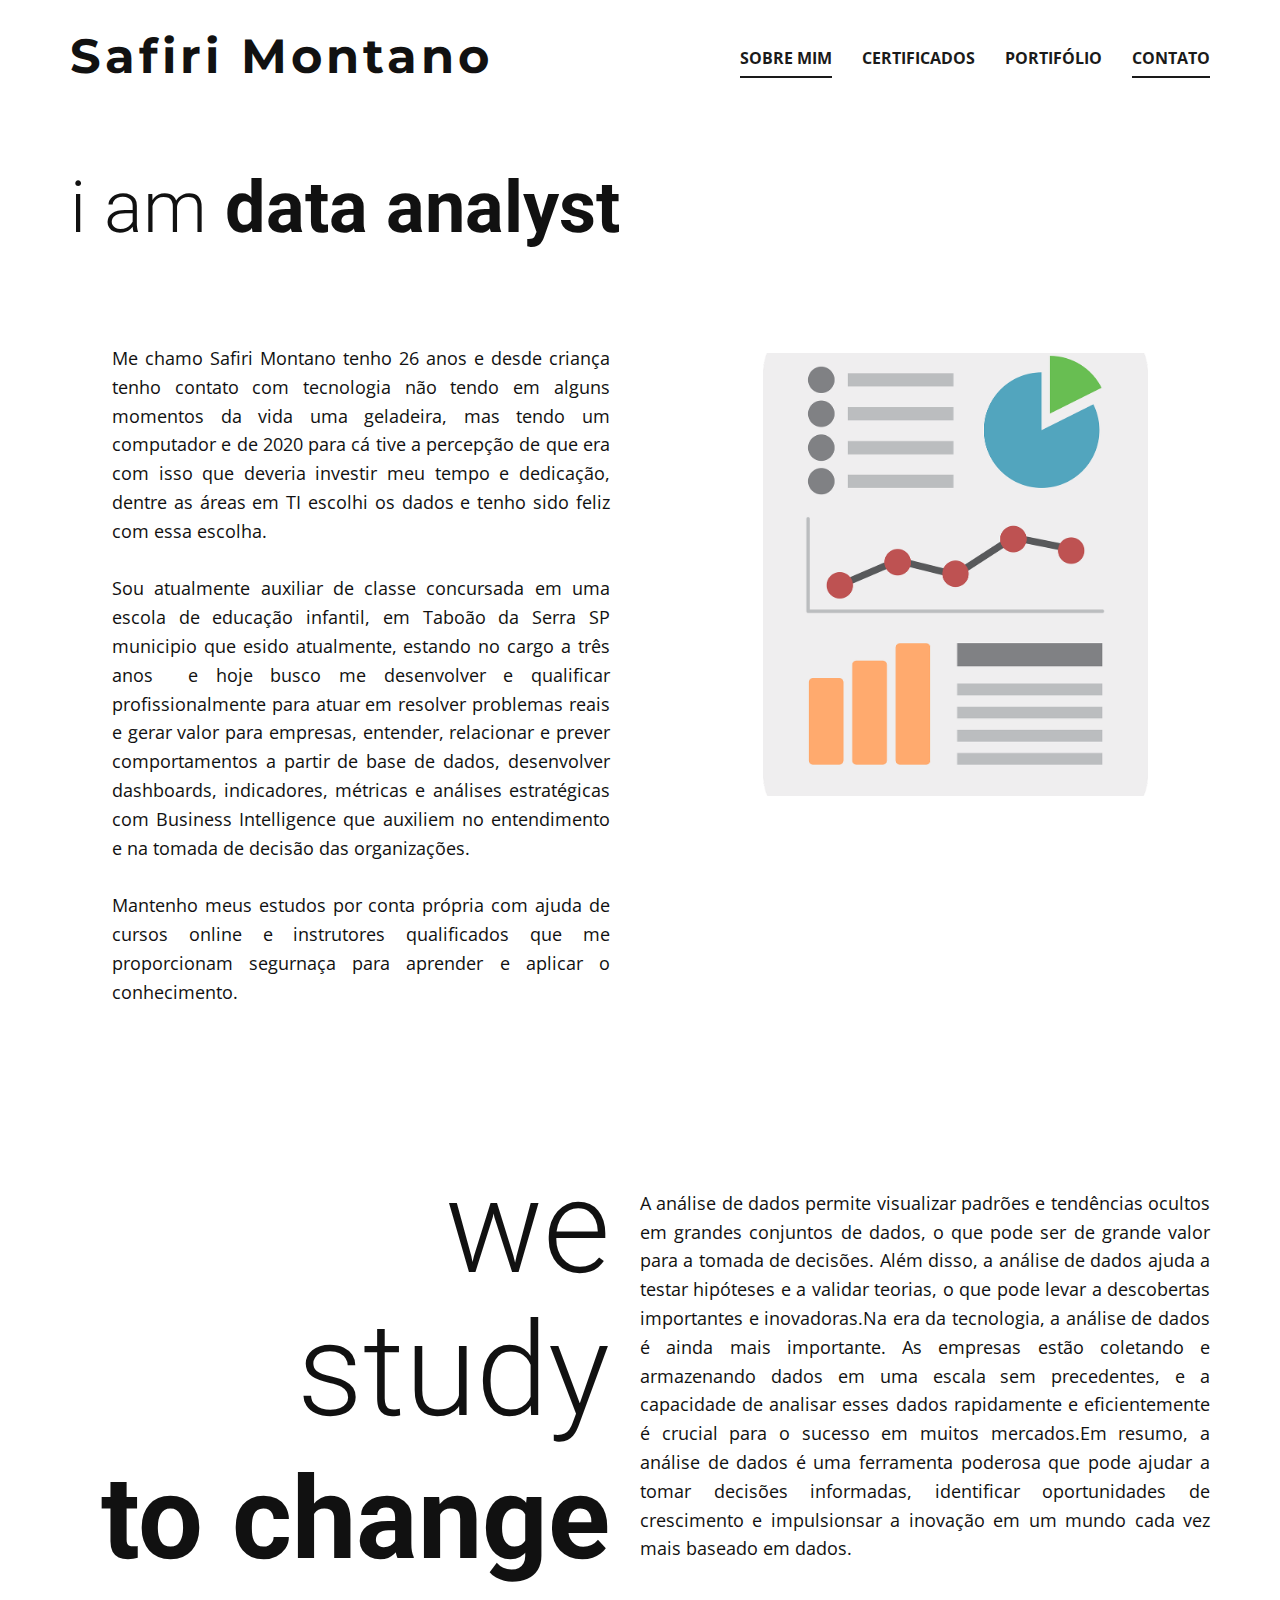
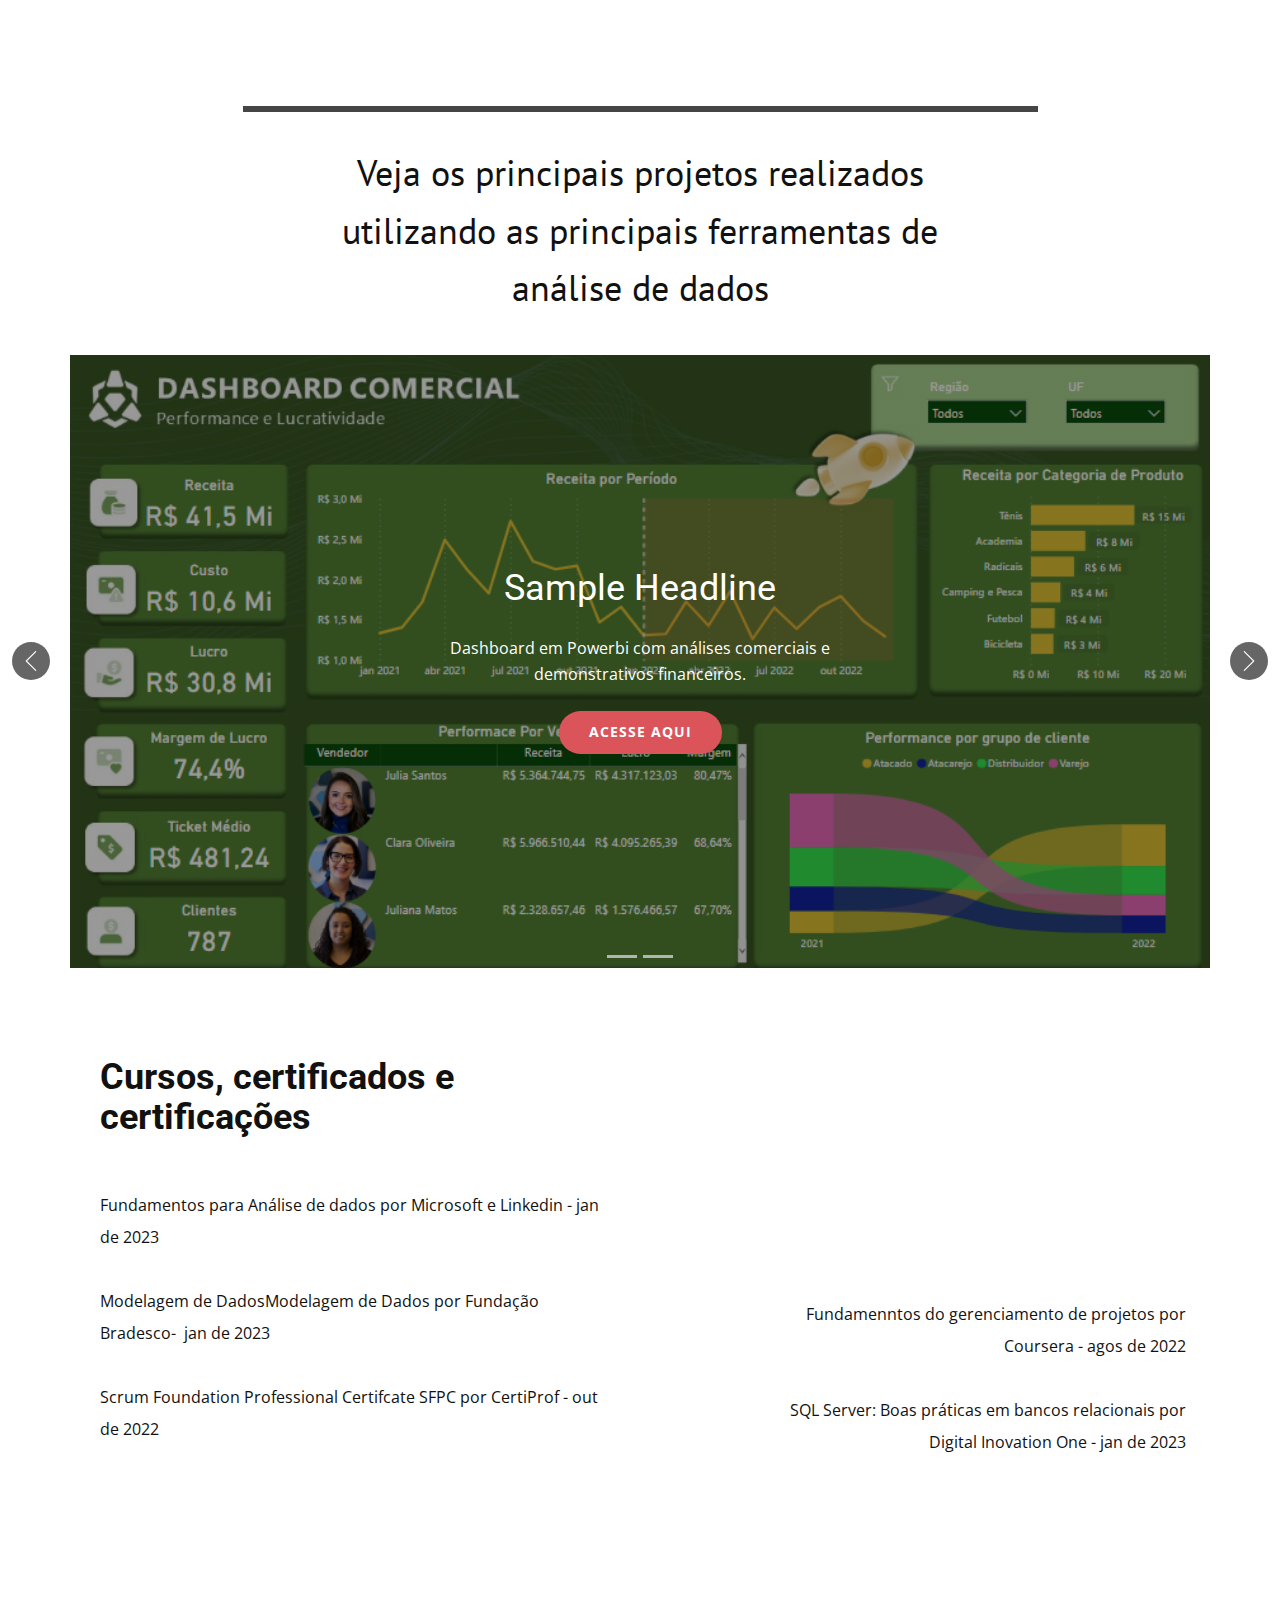
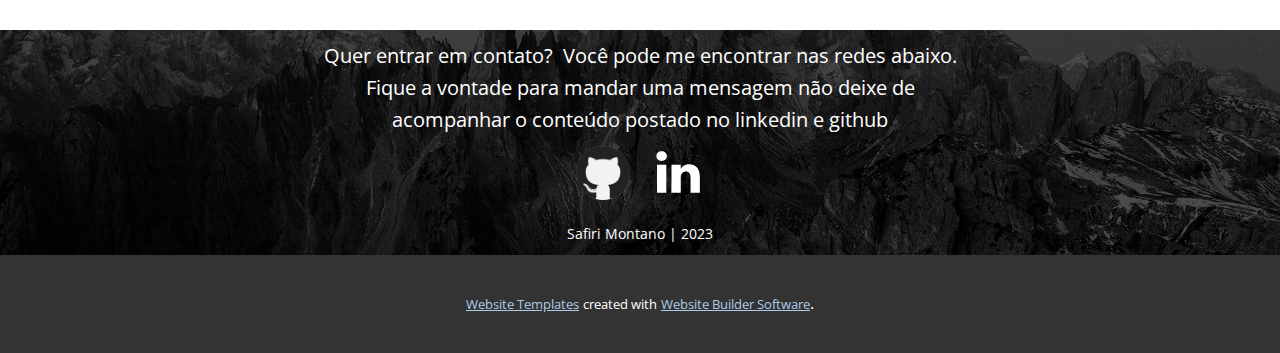
==== commit 9b1eece7: "update" ====
--- a/Página-Inicial.html
+++ b/Página-Inicial.html
@@ -18,12 +18,14 @@
     
     
     
-    
-    
     <script type="application/ld+json">{
 		"@context": "http://schema.org",
 		"@type": "Organization",
-		"name": ""
+		"name": "",
+		"sameAs": [
+				"https://github.com/safirimontano",
+				"https://www.linkedin.com/in/safiri-montano/"
+		]
 }</script>
     <meta name="theme-color" content="#478ac9">
     <meta property="og:title" content="Página Inicial">
@@ -63,36 +65,31 @@
         </h2>
       </div></header>
     <section class="u-align-center u-clearfix u-section-1" id="carousel_b909">
-      <div class="u-expanded-width u-grey-5 u-shape u-shape-rectangle u-shape-1"></div>
-      <h2 class="u-text u-text-1"><b>PortfÓlio</b>
-      </h2>
-      <p class="u-text u-text-2">Aqui você encontrará um portifólio de analise de dados com dashboards em PowerBi, Tableau, diagramas com modelagem relacional, minhas qualificações e meios de me contatar, fique a vontade.&nbsp;</p>
-    </section>
-    <section class="u-clearfix u-grey-10 u-section-2" id="carousel_3ec4">
-      <div class="u-expanded-width u-shape u-shape-rectangle u-white u-shape-1"></div>
-      <div class="u-clearfix u-gutter-50 u-layout-wrap u-layout-wrap-1">
-        <div class="u-layout">
-          <div class="u-layout-row">
-            <div class="u-container-style u-layout-cell u-left-cell u-size-31 u-layout-cell-1">
-              <div class="u-container-layout u-container-layout-1">
-                <h2 class="u-align-left u-text u-text-1">i am <span style="font-weight: 700;">data analyst</span>
-                </h2>
-                <p class="u-align-justify u-text u-text-2">Me chamo Safiri Montano tenho 26 anos e desde criança tenho contato com tecnologia não tendo em alguns momentos da vida uma geladeira, mas tendo um computador e de 2020 para cá tive a percepção de que era com isso que deveria investir meu tempo e dedicação, dentre as áreas em TI escolhi os dados e tenho sido feliz com essa escolha.<br>
-                  <br>Sou atualmente auxiliar de classe concursada em uma escola de educação infantil, em Taboão da Serra SP municipio que esido atualmente, estando no cargo a três anos&nbsp; e hoje busco me desenvolver e qualificar profissionalmente para atuar em resolver problemas reais e gerar valor para empresas, entender, relacionar e prever comportamentos a partir de base de dados, desenvolver dashboards, indicadores, métricas e análises estratégicas com Business Intelligence que auxiliem no entendimento e na tomada de decisão das organizações.<br>
-                  <br>Mantenho meus estudos por conta própria com ajuda de cursos online e instrutores qualificados que me proporcionam segurnaça para aprender e aplicar o conhecimento.&nbsp;
-                </p>
-              </div>
-            </div>
-            <div class="u-container-style u-layout-cell u-right-cell u-size-29 u-layout-cell-2">
-              <div class="u-container-layout u-container-layout-2">
-                <img class="u-expanded-width u-image u-image-1" src="images/4914813318ce79cf06267cfc8d9488052b6e9fa55b5f8262e21669275ecaac8078468ae8a63f73d7d08960872222180587cc941cb6fc6adbc856ab_1280.png" data-image-width="989" data-image-height="1280">
-              </div>
-            </div>
-          </div>
-        </div>
-      </div>
-    </section>
-    <section class="u-clearfix u-white u-section-3" id="carousel_a66d">
+      <div class="u-clearfix u-sheet u-sheet-1">
+        <div class="u-clearfix u-expanded-width u-gutter-50 u-layout-wrap u-layout-wrap-1">
+          <div class="u-layout">
+            <div class="u-layout-row">
+              <div class="u-container-style u-layout-cell u-left-cell u-size-31 u-layout-cell-1">
+                <div class="u-container-layout u-container-layout-1">
+                  <h2 class="u-align-left u-text u-text-1">i am <span style="font-weight: 700;">data analyst</span>
+                  </h2>
+                  <p class="u-align-justify u-text u-text-2">Me chamo Safiri Montano tenho 26 anos e desde criança tenho contato com tecnologia não tendo em alguns momentos da vida uma geladeira, mas tendo um computador e de 2020 para cá tive a percepção de que era com isso que deveria investir meu tempo e dedicação, dentre as áreas em TI escolhi os dados e tenho sido feliz com essa escolha.<br>
+                    <br>Sou atualmente auxiliar de classe concursada em uma escola de educação infantil, em Taboão da Serra SP municipio que esido atualmente, estando no cargo a três anos&nbsp; e hoje busco me desenvolver e qualificar profissionalmente para atuar em resolver problemas reais e gerar valor para empresas, entender, relacionar e prever comportamentos a partir de base de dados, desenvolver dashboards, indicadores, métricas e análises estratégicas com Business Intelligence que auxiliem no entendimento e na tomada de decisão das organizações.<br>
+                    <br>Mantenho meus estudos por conta própria com ajuda de cursos online e instrutores qualificados que me proporcionam segurnaça para aprender e aplicar o conhecimento.&nbsp;
+                  </p>
+                </div>
+              </div>
+              <div class="u-container-style u-layout-cell u-right-cell u-size-29 u-layout-cell-2">
+                <div class="u-container-layout u-container-layout-2">
+                  <img class="u-image u-image-1" src="images/4914813318ce79cf06267cfc8d9488052b6e9fa55b5f8262e21669275ecaac8078468ae8a63f73d7d08960872222180587cc941cb6fc6adbc856ab_1280.png" data-image-width="989" data-image-height="1280">
+                </div>
+              </div>
+            </div>
+          </div>
+        </div>
+      </div>
+    </section>
+    <section class="u-clearfix u-white u-section-2" id="carousel_a66d">
       <div class="u-clearfix u-sheet u-valign-middle-lg u-valign-middle-md u-valign-middle-xl u-sheet-1">
         <div class="u-clearfix u-expanded-width u-layout-wrap u-layout-wrap-1">
           <div class="u-layout">
@@ -117,15 +114,13 @@
         </div>
       </div>
     </section>
-    <section class="u-clearfix u-section-4" id="carousel_f467">
+    <section class="u-clearfix u-section-3" id="carousel_f467">
       <div class="u-clearfix u-sheet u-sheet-1">
         <div class="u-border-6 u-border-grey-dark-1 u-line u-line-horizontal u-line-1"></div>
-        <h2 class="u-align-center u-custom-font u-font-pt-sans u-text u-text-1">Veja os principais projetos, desde simples até mais elaborados com uso das ferramentas de analise de dados</h2><span class="u-icon u-icon-circle u-text-custom-color-1 u-icon-1" data-href="Página-Inicial.html#sec-7544"><svg class="u-svg-link" preserveAspectRatio="xMidYMin slice" viewBox="0 0 512 512" style=""><use xmlns:xlink="http://www.w3.org/1999/xlink" xlink:href="#svg-bf52"></use></svg><svg class="u-svg-content" viewBox="0 0 512 512" x="0px" y="0px" id="svg-bf52" style="enable-background:new 0 0 512 512;"><g><g><path d="M374.108,373.328c-7.829-7.792-20.492-7.762-28.284,0.067L276,443.557V20c0-11.046-8.954-20-20-20    c-11.046,0-20,8.954-20,20v423.558l-69.824-70.164c-7.792-7.829-20.455-7.859-28.284-0.067c-7.83,7.793-7.859,20.456-0.068,28.285    l104,104.504c0.006,0.007,0.013,0.012,0.019,0.018c7.792,7.809,20.496,7.834,28.314,0.001c0.006-0.007,0.013-0.012,0.019-0.018    l104-104.504C381.966,393.785,381.939,381.121,374.108,373.328z"></path>
-</g>
-</g></svg></span>
-      </div>
-    </section>
-    <section class="u-align-center u-clearfix u-section-5" id="sec-bae2">
+        <h2 class="u-align-center u-custom-font u-font-pt-sans u-text u-text-1">Veja os principais projetos realizados utilizando as principais ferramentas de análise de dados</h2>
+      </div>
+    </section>
+    <section class="u-align-center u-clearfix u-section-4" id="sec-bae2">
       <div class="u-clearfix u-sheet u-sheet-1">
         <div id="carousel-bd35" data-interval="5000" data-u-ride="carousel" class="u-carousel u-expanded-width u-slider u-slider-1">
           <ol class="u-absolute-hcenter u-carousel-indicators u-carousel-indicators-1">
@@ -165,10 +160,10 @@
         </div>
       </div>
       <style data-mode="XXL">@media (max-width: 0px) {
-  .u-section-5 .u-sheet-1 {
+  .u-section-4 .u-sheet-1 {
     min-height: 613px;
   }
-  .u-section-5 .u-slider-1 {
+  .u-section-4 .u-slider-1 {
     width: 758px;
     min-height: 478px;
     height: auto;
@@ -177,36 +172,36 @@
     margin-left: auto;
     margin-right: auto;
   }
-  .u-section-5 .u-carousel-indicators-1 {
+  .u-section-4 .u-carousel-indicators-1 {
     position: absolute;
     bottom: 10px;
     width: auto;
     height: auto;
   }
-  .u-section-5 .u-image-1 {
+  .u-section-4 .u-image-1 {
     background-image: linear-gradient(0deg, rgba(0,0,0,0.4), rgba(0,0,0,0.4)), url("[data-uri]");
     background-position: 50% 50%;
   }
-  .u-section-5 .u-container-layout-1 {
+  .u-section-4 .u-container-layout-1 {
     padding-top: 30px;
     padding-bottom: 30px;
     padding-left: 60px;
     padding-right: 60px;
   }
-  .u-section-5 .u-text-1 {
+  .u-section-4 .u-text-1 {
     margin-top: 0;
     margin-bottom: 0;
     margin-left: auto;
     margin-right: auto;
   }
-  .u-section-5 .u-text-2 {
+  .u-section-4 .u-text-2 {
     width: 409px;
     margin-top: 20px;
     margin-left: auto;
     margin-right: auto;
     margin-bottom: 0;
   }
-  .u-section-5 .u-btn-1 {
+  .u-section-4 .u-btn-1 {
     border-style: none;
     font-weight: 700;
     text-transform: uppercase;
@@ -218,30 +213,30 @@
     margin-right: auto;
     margin-bottom: 0;
   }
-  .u-section-5 .u-image-2 {
+  .u-section-4 .u-image-2 {
     background-image: linear-gradient(0deg, rgba(0,0,0,0.4), rgba(0,0,0,0.4)), url("[data-uri]");
     background-position: 50% 50%;
   }
-  .u-section-5 .u-container-layout-2 {
+  .u-section-4 .u-container-layout-2 {
     padding-top: 30px;
     padding-bottom: 30px;
     padding-left: 60px;
     padding-right: 60px;
   }
-  .u-section-5 .u-text-3 {
+  .u-section-4 .u-text-3 {
     margin-top: 0;
     margin-bottom: 0;
     margin-left: auto;
     margin-right: auto;
   }
-  .u-section-5 .u-text-4 {
+  .u-section-4 .u-text-4 {
     width: 409px;
     margin-top: 20px;
     margin-left: auto;
     margin-right: auto;
     margin-bottom: 0;
   }
-  .u-section-5 .u-btn-2 {
+  .u-section-4 .u-btn-2 {
     border-style: none;
     font-weight: 700;
     text-transform: uppercase;
@@ -253,7 +248,7 @@
     margin-right: auto;
     margin-bottom: 0;
   }
-  .u-section-5 .u-carousel-control-1 {
+  .u-section-4 .u-carousel-control-1 {
     width: 38px;
     height: 38px;
     background-image: none;
@@ -261,7 +256,7 @@
     position: absolute;
     right: auto;
   }
-  .u-section-5 .u-carousel-control-2 {
+  .u-section-4 .u-carousel-control-2 {
     width: 38px;
     height: 38px;
     background-image: none;
@@ -271,7 +266,7 @@
   }
 }</style>
     </section>
-    <section class="u-clearfix u-section-6" id="carousel_7379">
+    <section class="u-clearfix u-section-5" id="carousel_7379">
       <div class="u-clearfix u-sheet u-sheet-1">
         <div class="u-clearfix u-expanded-width u-layout-wrap u-layout-wrap-1">
           <div class="u-layout">
@@ -280,9 +275,8 @@
                 <div class="u-container-layout u-container-layout-1">
                   <h2 class="u-text u-text-1"><b>Cursos, certificados e certificações</b>
                   </h2>
-                  <p class="u-text u-text-black u-text-2">
-                    <a class="display-flex flex-column full-width optional-action-target-wrapper u-active-none u-border-none u-btn u-button-style u-hover-none u-none u-text-palette-1-base u-btn-1" target="_self" href="https://www.linkedin.com/learning/certificates/ab43d43d18726ac3c3a261b9bc79ec93a7c2410dae2db12b61f82a168aeeb784">Fundamentos para Análise de Dados por Microsoft e LinkedIn - jan de 2023</a>
-                    <br>
+                  <p class="u-text u-text-2">
+                    <br>Fundamentos para Análise de dados por Microsoft e Linkedin - jan de 2023<br>
                     <br>Modelagem de DadosModelagem de Dados por Fundação Bradesco-&nbsp;&nbsp;jan de 2023<br>
                     <br>Scrum Foundation Professional Certifcate SFPC por CertiProf - out de 2022<br>
                     <br>
@@ -292,8 +286,7 @@
               <div class="u-align-right u-container-style u-layout-cell u-size-30 u-layout-cell-2">
                 <div class="u-container-layout u-valign-middle-sm u-valign-middle-xs u-container-layout-2">
                   <p class="u-text u-text-3">
-                    <a class="display-flex flex-column full-width optional-action-target-wrapper u-active-none u-border-none u-btn u-button-style u-hover-none u-none u-text-palette-1-base u-btn-2" target="_blank" href="https://www.coursera.org/account/accomplishments/certificate/2CYVETJSZBTE">Fundamentos do gerenciamento de projetos por Coursera -&nbsp;&nbsp;ago de 2022Verificação emitida em ago de 2022</a>
-                    <br>
+                    <br>Fundamenntos do gerenciamento de projetos por Coursera - agos de 2022<br>
                     <br>SQL Server: Boas práticas em bancos relacionais por Digital Inovation One -&nbsp;jan de 2023<br>
                   </p>
                 </div>
@@ -303,8 +296,9 @@
         </div>
       </div>
     </section>
-    <section class="u-align-center u-clearfix u-image u-shading u-section-7" data-image-width="1980" data-image-height="806" id="carousel_9ac0">
-      <div class="u-clearfix u-sheet u-sheet-1">
+    
+    
+    <footer class="u-align-center u-clearfix u-footer u-image u-shading u-footer" id="sec-ee62" data-image-width="1980" data-image-height="806"><div class="u-clearfix u-sheet u-sheet-1">
         <p class="u-large-text u-text u-text-variant u-text-1">Quer entrar em contato?&nbsp; Você pode me encontrar nas redes abaixo. Fique a vontade para mandar uma mensagem não deixe de acompanhar o conteúdo postado no linkedin e github</p>
         <div class="u-hover-feature u-social-icons u-spacing-20 u-social-icons-1">
           <a class="u-social-url" target="_blank" href="https://github.com/safirimontano" title="link para o github"><span class="u-file-icon u-icon u-social-facebook u-social-icon u-icon-1"><img src="images/919847.png" alt=""></span>
@@ -315,13 +309,7 @@
         </span>
           </a>
         </div>
-      </div>
-      
-    </section>
-    
-    
-    <footer class="u-align-center u-clearfix u-footer u-grey-80 u-footer" id="sec-ee62"><div class="u-clearfix u-sheet u-valign-middle u-sheet-1">
-        <p class="u-small-text u-text u-text-variant u-text-1">Safiri Montano | 2023</p>
+        <p class="u-small-text u-text u-text-variant u-text-2">Safiri Montano | 2023</p>
       </div></footer>
     <section class="u-backlink u-clearfix u-grey-80">
       <a class="u-link" href="https://nicepage.com/website-templates" target="_blank">
--- a/nicepage.css
+++ b/nicepage.css
@@ -39180,58 +39180,125 @@
   }
 }
  .u-footer {
-  background-image: none;
+  background-image: linear-gradient(0deg, rgba(0,0,0,0.7), rgba(0,0,0,0.7)), url("images/w4-min.jpg");
 }
 
 .u-footer .u-sheet-1 {
-  min-height: 52px;
+  min-height: 225px;
 }
 
 .u-footer .u-text-1 {
-  margin: 15px 317px 15px 360px;
+  font-size: 1.25rem;
+  width: 670px;
+  margin: 10px auto 0;
+}
+
+.u-footer .u-social-icons-1 {
+  white-space: nowrap;
+  height: 54px;
+  min-height: 16px;
+  width: 128px;
+  min-width: 52px;
+  transition-duration: 0.5s;
+  box-shadow: 0 0 0 rgba(0,0,0,0);
+  text-shadow: rgba(var(---r),var(---g),var(---b),0);
+  margin: 10px auto 0;
+}
+
+.u-footer .u-icon-1 {
+  height: 48px;
+}
+
+.u-footer .u-icon-2 {
+  height: 100%;
+}
+
+.u-footer .u-text-2 {
+  width: 463px;
+  margin: 23px auto 10px;
 }
 @media (max-width: 1199px) {
+   .u-footer {
+    min-height: 228px;
+  }
+
   .u-footer .u-sheet-1 {
-    min-height: 99px;
+    min-height: 186px;
+  }
+
+  .u-footer .u-social-icons-1 {
+    width: 128px;
+  }
+
+  .u-footer .u-text-2 {
+    width: 463px;
+  }
+}
+@media (max-width: 991px) {
+   .u-footer {
+    min-height: 160px;
+  }
+
+  .u-footer .u-sheet-1 {
+    min-height: 142px;
+  }
+}
+@media (max-width: 767px) {
+   .u-footer {
+    min-height: 105px;
+  }
+
+  .u-footer .u-sheet-1 {
+    min-height: 107px;
   }
 
   .u-footer .u-text-1 {
-    width: 417px;
-    margin-left: 260px;
-    margin-right: 217px;
-  }
-}
-@media (max-width: 991px) {
+    width: 540px;
+  }
+}
+@media (max-width: 575px) {
+   .u-footer {
+    min-height: 43px;
+  }
+
   .u-footer .u-sheet-1 {
-    min-height: 76px;
-  }
-
-  .u-footer .u-text-1 {
-    margin-left: 150px;
-    margin-right: 107px;
-  }
-}
-@media (max-width: 767px) {
-  .u-footer .u-sheet-1 {
-    min-height: 57px;
-  }
-
-  .u-footer .u-text-1 {
-    margin-left: 60px;
-    margin-right: 17px;
-  }
-}
-@media (max-width: 575px) {
-  .u-footer .u-sheet-1 {
-    min-height: 36px;
+    min-height: 67px;
   }
 
   .u-footer .u-text-1 {
     width: 340px;
-    margin-left: 0;
-    margin-right: 0;
-  }
-}
+  }
+
+  .u-footer .u-text-2 {
+    width: 340px;
+  }
+}
+.u-footer .u-social-icons-1, .u-footer .u-social-icons-1:before, .u-footer .u-social-icons-1 > .u-container-layout:before {
+    transition-property: fill, color, background-color, stroke-width, border-style, border-width, border-top-width, border-left-width, border-right-width, border-bottom-width, custom-border, borders, box-shadow, text-shadow, opacity, border-radius, stroke, border-color, font-size, font-style, font-weight, text-decoration, letter-spacing, transform, background-image, image-zoom, background-size, background-position
+}
+.u-footer .u-social-icons-1.u-social-icons-1.u-social-icons-1:hover {
+    box-shadow: 2px 2px 8px 0px rgba(128,128,128,1) !important;
+    transform: translateY(px) !important;
+    text-shadow:    rgba(var(---r),var(---g),var(---b),0) !important
+}
+.u-footer .u-social-icons-1 {
+    border-color: transparent !important
+}
+.u-footer .u-social-icons-1.u-social-icons-1.u-social-icons-1.hover {
+    box-shadow: 2px 2px 8px 0px rgba(128,128,128,1) !important;
+    transform: translateY(px) !important;
+    text-shadow:    rgba(var(---r),var(---g),var(---b),0) !important
+}
+.u-footer .u-social-icons-1 {
+    border-color: transparent !important
+}
+.u-footer .u-container-layout:hover .u-social-icons-1 {
+    transform: rotate(0deg) scale(1) translateX(0px) translateY(0px) !important
+}
+.u-container-layout.hover .u-footer .u-social-icons-1 {
+    transform: rotate(0deg) scale(1) translateX(0px) translateY(0px) !important
+} 
+
 
  /*begin-variables base-font-size*/ 
  html { font-size: 16px; }
--- a/Página-Inicial.css
+++ b/Página-Inicial.css
@@ -2,34 +2,90 @@
   min-height: 863px;
 }
 
-.u-section-1 .u-shape-1 {
-  height: 138px;
-  margin-top: 0;
+.u-section-1 .u-sheet-1 {
+  min-height: 908px;
+}
+
+.u-section-1 .u-layout-wrap-1 {
+  margin-top: 55px;
   margin-bottom: 0;
-  background-image: none;
+}
+
+.u-section-1 .u-layout-cell-1 {
+  min-height: 958px;
+}
+
+.u-section-1 .u-container-layout-1 {
+  padding: 30px 0;
 }
 
 .u-section-1 .u-text-1 {
-  text-transform: uppercase;
+  font-size: 4.5rem;
   font-weight: 300;
-  letter-spacing: 4px;
-  font-size: 3rem;
-  width: 554px;
-  margin: 85px auto 0;
+  margin: 0;
 }
 
 .u-section-1 .u-text-2 {
-  width: 543px;
-  margin: 57px auto 60px;
+  font-size: 1.125rem;
+  margin: 97px 25px 0 42px;
+}
+
+.u-section-1 .u-layout-cell-2 {
+  min-height: 958px;
+}
+
+.u-section-1 .u-container-layout-2 {
+  padding: 0;
+}
+
+.u-section-1 .u-image-1 {
+  height: 443px;
+  width: 385px;
+  margin: 215px 62px 0 auto;
+}
+
+@media (max-width: 1199px) {
+  .u-section-1 .u-sheet-1 {
+    min-height: 863px;
+  }
+
+  .u-section-1 .u-layout-cell-1 {
+    min-height: 790px;
+  }
+
+  .u-section-1 .u-text-2 {
+    margin-right: 0;
+    margin-left: 0;
+  }
+
+  .u-section-1 .u-layout-cell-2 {
+    min-height: 790px;
+  }
+
+  .u-section-1 .u-image-1 {
+    margin-right: 44px;
+  }
+}
+
+@media (max-width: 991px) {
+  .u-section-1 .u-layout-cell-1 {
+    min-height: 100px;
+  }
+
+  .u-section-1 .u-layout-cell-2 {
+    min-height: 605px;
+  }
+
+  .u-section-1 .u-image-1 {
+    height: 371px;
+    width: 322px;
+    margin-right: 0;
+  }
 }
 
 @media (max-width: 767px) {
-  .u-section-1 .u-text-1 {
-    width: 540px;
-  }
-
-  .u-section-1 .u-text-2 {
-    width: 540px;
+  .u-section-1 .u-layout-cell-2 {
+    min-height: 939px;
   }
 }
 
@@ -40,378 +96,206 @@
 
   .u-section-1 .u-text-1 {
     font-size: 1.5rem;
-    width: 340px;
-  }
-
-  .u-section-1 .u-text-2 {
-    width: 340px;
+  }
+
+  .u-section-1 .u-layout-cell-2 {
+    min-height: 591px;
   }
 } .u-section-2 {
   background-image: none;
-  min-height: 582px;
-}
-
-.u-section-2 .u-shape-1 {
-  height: 532px;
-  margin-top: 0;
-  margin-bottom: 0;
+}
+
+.u-section-2 .u-sheet-1 {
+  min-height: 649px;
 }
 
 .u-section-2 .u-layout-wrap-1 {
-  width: 1140px;
-  margin: -957px auto 60px;
-}
-
-.u-section-2 .u-layout-cell-1 {
-  min-height: 958px;
-}
-
-.u-section-2 .u-container-layout-1 {
-  padding: 30px 0;
-}
-
-.u-section-2 .u-text-1 {
-  font-size: 4.5rem;
-  font-weight: 300;
-  margin: 0;
-}
-
-.u-section-2 .u-text-2 {
-  font-size: 1.125rem;
-  margin: 97px 25px 0 42px;
-}
-
-.u-section-2 .u-layout-cell-2 {
-  min-height: 874px;
-}
-
-.u-section-2 .u-container-layout-2 {
-  padding: 0;
-}
-
-.u-section-2 .u-image-1 {
-  height: 611px;
-  margin-top: 129px;
-  margin-bottom: 0;
-}
-
-@media (max-width: 1199px) {
-   .u-section-2 {
-    min-height: 780px;
-  }
-
-  .u-section-2 .u-layout-wrap-1 {
-    width: 940px;
-  }
-
-  .u-section-2 .u-layout-cell-1 {
-    min-height: 790px;
-  }
-
-  .u-section-2 .u-text-1 {
-    font-size: 3.75rem;
-  }
-
-  .u-section-2 .u-text-2 {
-    margin-left: 0;
-    margin-right: 0;
-  }
-
-  .u-section-2 .u-layout-cell-2 {
-    min-height: 721px;
-  }
-
-  .u-section-2 .u-image-1 {
-    height: 504px;
-  }
-}
-
-@media (max-width: 991px) {
-   .u-section-2 {
-    min-height: 614px;
-  }
-
-  .u-section-2 .u-shape-1 {
-    height: 387px;
-  }
-
-  .u-section-2 .u-layout-wrap-1 {
-    width: 720px;
-    margin-top: -327px;
-  }
-
-  .u-section-2 .u-layout-cell-1 {
-    min-height: 617px;
-  }
-
-  .u-section-2 .u-text-1 {
-    font-size: 2.75rem;
-  }
-
-  .u-section-2 .u-layout-cell-2 {
-    min-height: 552px;
-  }
-
-  .u-section-2 .u-image-1 {
-    height: 386px;
-  }
-}
-
-@media (max-width: 767px) {
-   .u-section-2 {
-    min-height: 1014px;
-  }
-
-  .u-section-2 .u-shape-1 {
-    height: 1127px;
-  }
-
-  .u-section-2 .u-layout-wrap-1 {
-    width: 540px;
-    margin-top: -1067px;
-  }
-
-  .u-section-2 .u-layout-cell-1 {
-    min-height: 100px;
-  }
-
-  .u-section-2 .u-text-1 {
-    font-size: 3.75rem;
-  }
-
-  .u-section-2 .u-layout-cell-2 {
-    min-height: 816px;
-  }
-
-  .u-section-2 .u-image-1 {
-    height: 599px;
-  }
-}
-
-@media (max-width: 575px) {
-   .u-section-2 {
-    min-height: 701px;
-  }
-
-  .u-section-2 .u-shape-1 {
-    height: 367px;
-  }
-
-  .u-section-2 .u-layout-wrap-1 {
-    width: 340px;
-    margin-top: -307px;
-    margin-bottom: 0;
-  }
-
-  .u-section-2 .u-text-1 {
-    font-size: 2.25rem;
-  }
-
-  .u-section-2 .u-layout-cell-2 {
-    min-height: 514px;
-  }
-
-  .u-section-2 .u-image-1 {
-    height: 377px;
-  }
-} .u-section-3 {
-  background-image: none;
-}
-
-.u-section-3 .u-sheet-1 {
-  min-height: 649px;
-}
-
-.u-section-3 .u-layout-wrap-1 {
   margin-top: 60px;
   margin-bottom: 60px;
 }
 
-.u-section-3 .u-layout-cell-1 {
+.u-section-2 .u-layout-cell-1 {
   min-height: 529px;
 }
 
-.u-section-3 .u-container-layout-1 {
+.u-section-2 .u-container-layout-1 {
   padding: 30px;
 }
 
-.u-section-3 .u-text-1 {
+.u-section-2 .u-text-1 {
   font-size: 8.125rem;
   font-weight: 300;
   margin: 20px 0 0;
 }
 
-.u-section-3 .u-layout-cell-2 {
+.u-section-2 .u-layout-cell-2 {
   min-height: 529px;
 }
 
-.u-section-3 .u-container-layout-2 {
+.u-section-2 .u-container-layout-2 {
   padding: 83px 0;
 }
 
-.u-section-3 .u-text-2 {
+.u-section-2 .u-text-2 {
   font-size: 1.125rem;
   margin: 0;
 }
 
 @media (max-width: 1199px) {
-  .u-section-3 .u-sheet-1 {
+  .u-section-2 .u-sheet-1 {
     min-height: 556px;
   }
 
-  .u-section-3 .u-layout-cell-1 {
+  .u-section-2 .u-layout-cell-1 {
     min-height: 436px;
   }
 
-  .u-section-3 .u-layout-cell-2 {
+  .u-section-2 .u-layout-cell-2 {
     min-height: 436px;
   }
 }
 
 @media (max-width: 991px) {
-  .u-section-3 .u-sheet-1 {
+  .u-section-2 .u-sheet-1 {
     min-height: 454px;
   }
 
-  .u-section-3 .u-layout-cell-1 {
+  .u-section-2 .u-layout-cell-1 {
     min-height: 100px;
   }
 
-  .u-section-3 .u-text-1 {
+  .u-section-2 .u-text-1 {
     font-size: 6rem;
   }
 
-  .u-section-3 .u-layout-cell-2 {
+  .u-section-2 .u-layout-cell-2 {
     min-height: 100px;
   }
 
-  .u-section-3 .u-container-layout-2 {
+  .u-section-2 .u-container-layout-2 {
     padding-top: 30px;
     padding-bottom: 30px;
   }
 }
 
 @media (max-width: 767px) {
-  .u-section-3 .u-sheet-1 {
+  .u-section-2 .u-sheet-1 {
     min-height: 645px;
   }
 
-  .u-section-3 .u-layout-wrap-1 {
+  .u-section-2 .u-layout-wrap-1 {
     margin-top: 22px;
     margin-bottom: 22px;
   }
 
-  .u-section-3 .u-container-layout-1 {
+  .u-section-2 .u-container-layout-1 {
     padding-left: 10px;
     padding-right: 10px;
   }
 }
 
 @media (max-width: 575px) {
-  .u-section-3 .u-sheet-1 {
+  .u-section-2 .u-sheet-1 {
     min-height: 669px;
   }
 
-  .u-section-3 .u-layout-wrap-1 {
+  .u-section-2 .u-layout-wrap-1 {
     margin-top: 60px;
     margin-bottom: 60px;
   }
 
-  .u-section-3 .u-text-1 {
+  .u-section-2 .u-text-1 {
     font-size: 4.5rem;
   }
-}.u-section-4 .u-sheet-1 {
-  min-height: 454px;
-}
-
-.u-section-4 .u-line-1 {
+}.u-section-3 .u-sheet-1 {
+  min-height: 246px;
+}
+
+.u-section-3 .u-line-1 {
   transform-origin: left center 0px;
   width: 795px;
   margin: 0 auto;
 }
 
-.u-section-4 .u-text-1 {
-  font-size: 3rem;
+.u-section-3 .u-text-1 {
   line-height: 1.6;
   width: 682px;
-  margin: 14px auto 0;
-}
-
-.u-section-4 .u-icon-1 {
-  height: 64px;
-  width: 64px;
-  margin: 33px auto;
+  margin: 32px auto 38px;
 }
 
 @media (max-width: 1199px) {
-  .u-section-4 .u-line-1 {
+  .u-section-3 .u-line-1 {
     height: 6px;
   }
+
+  .u-section-3 .u-text-1 {
+    font-size: 2.25rem;
+  }
 }
 
 @media (max-width: 991px) {
-  .u-section-4 .u-line-1 {
+  .u-section-3 .u-line-1 {
     width: 720px;
   }
 }
 
 @media (max-width: 767px) {
-  .u-section-4 .u-line-1 {
+  .u-section-3 .u-line-1 {
     width: 540px;
   }
 
-  .u-section-4 .u-text-1 {
+  .u-section-3 .u-text-1 {
     font-size: 2.75rem;
     width: 540px;
   }
 }
 
 @media (max-width: 575px) {
-  .u-section-4 .u-line-1 {
+  .u-section-3 .u-line-1 {
     width: 340px;
   }
 
-  .u-section-4 .u-text-1 {
+  .u-section-3 .u-text-1 {
     font-size: 2.125rem;
     width: 340px;
   }
-}.u-section-5 .u-sheet-1 {
+}.u-section-4 .u-sheet-1 {
   min-height: 613px;
 }
 
-.u-section-5 .u-slider-1 {
+.u-section-4 .u-slider-1 {
   min-height: 613px;
   height: auto;
   margin-top: 0;
   margin-bottom: 0;
 }
 
-.u-section-5 .u-carousel-indicators-1 {
+.u-section-4 .u-carousel-indicators-1 {
   position: absolute;
   bottom: 10px;
   width: auto;
   height: auto;
 }
 
-.u-section-5 .u-image-1 {
+.u-section-4 .u-image-1 {
   background-image: linear-gradient(0deg, rgba(0,0,0,0.4), rgba(0,0,0,0.4)), url("images/dashboardcomercial.png");
   background-position: 50% 50%;
 }
 
-.u-section-5 .u-container-layout-1 {
+.u-section-4 .u-container-layout-1 {
   padding: 30px 60px;
 }
 
-.u-section-5 .u-text-1 {
+.u-section-4 .u-text-1 {
   margin: 0 auto;
 }
 
-.u-section-5 .u-text-2 {
+.u-section-4 .u-text-2 {
   width: 409px;
   margin: 27px auto 0;
 }
 
-.u-section-5 .u-btn-1 {
+.u-section-4 .u-btn-1 {
   border-style: none;
   font-weight: 700;
   text-transform: uppercase;
@@ -421,25 +305,25 @@
   margin: 24px auto 0;
 }
 
-.u-section-5 .u-image-2 {
+.u-section-4 .u-image-2 {
   background-image: linear-gradient(0deg, rgba(0,0,0,0.4), rgba(0,0,0,0.4)), url("[data-uri]");
   background-position: 50% 50%;
 }
 
-.u-section-5 .u-container-layout-2 {
+.u-section-4 .u-container-layout-2 {
   padding: 30px 60px;
 }
 
-.u-section-5 .u-text-3 {
+.u-section-4 .u-text-3 {
   margin: 0 auto;
 }
 
-.u-section-5 .u-text-4 {
+.u-section-4 .u-text-4 {
   width: 409px;
   margin: 20px auto 0;
 }
 
-.u-section-5 .u-btn-2 {
+.u-section-4 .u-btn-2 {
   border-style: none;
   font-weight: 700;
   text-transform: uppercase;
@@ -449,7 +333,7 @@
   margin: 30px auto 0;
 }
 
-.u-section-5 .u-carousel-control-1 {
+.u-section-4 .u-carousel-control-1 {
   width: 38px;
   height: 38px;
   background-image: none;
@@ -458,7 +342,7 @@
   right: auto;
 }
 
-.u-section-5 .u-carousel-control-2 {
+.u-section-4 .u-carousel-control-2 {
   width: 38px;
   height: 38px;
   background-image: none;
@@ -468,32 +352,132 @@
 }
 
 @media (max-width: 991px) {
-  .u-section-5 .u-sheet-1 {
+  .u-section-4 .u-sheet-1 {
     min-height: 568px;
   }
 
-  .u-section-5 .u-slider-1 {
+  .u-section-4 .u-slider-1 {
     min-height: 440px;
   }
 
-  .u-section-5 .u-container-layout-1 {
+  .u-section-4 .u-container-layout-1 {
     padding-left: 30px;
     padding-right: 30px;
   }
 
-  .u-section-5 .u-container-layout-2 {
+  .u-section-4 .u-container-layout-2 {
     padding-left: 30px;
     padding-right: 30px;
   }
 }
 
 @media (max-width: 767px) {
+  .u-section-4 .u-sheet-1 {
+    min-height: 530px;
+  }
+
+  .u-section-4 .u-slider-1 {
+    min-height: 410px;
+  }
+
+  .u-section-4 .u-container-layout-1 {
+    padding-left: 10px;
+    padding-right: 10px;
+  }
+
+  .u-section-4 .u-container-layout-2 {
+    padding-left: 10px;
+    padding-right: 10px;
+  }
+}
+
+@media (max-width: 575px) {
+  .u-section-4 .u-text-2 {
+    width: 320px;
+  }
+
+  .u-section-4 .u-text-4 {
+    width: 320px;
+  }
+}.u-section-5 .u-sheet-1 {
+  min-height: 602px;
+}
+
+.u-section-5 .u-layout-wrap-1 {
+  margin-top: 60px;
+  margin-bottom: 60px;
+}
+
+.u-section-5 .u-layout-cell-1 {
+  min-height: 482px;
+}
+
+.u-section-5 .u-container-layout-1 {
+  padding: 30px;
+}
+
+.u-section-5 .u-text-1 {
+  font-weight: 300;
+  margin: 0;
+}
+
+.u-section-5 .u-text-2 {
+  line-height: 2;
+  margin: 20px 0 0;
+}
+
+.u-section-5 .u-layout-cell-2 {
+  min-height: 542px;
+}
+
+.u-section-5 .u-container-layout-2 {
+  padding: 30px 24px;
+}
+
+.u-section-5 .u-text-3 {
+  line-height: 2;
+  margin: 208px 0 0 82px;
+}
+
+@media (max-width: 1199px) {
   .u-section-5 .u-sheet-1 {
-    min-height: 530px;
-  }
-
-  .u-section-5 .u-slider-1 {
-    min-height: 410px;
+    min-height: 526px;
+  }
+
+  .u-section-5 .u-layout-wrap-1 {
+    position: relative;
+  }
+
+  .u-section-5 .u-layout-cell-1 {
+    min-height: 397px;
+  }
+
+  .u-section-5 .u-layout-cell-2 {
+    min-height: 447px;
+  }
+
+  .u-section-5 .u-text-3 {
+    margin-left: 0;
+  }
+}
+
+@media (max-width: 991px) {
+  .u-section-5 .u-sheet-1 {
+    min-height: 449px;
+  }
+
+  .u-section-5 .u-layout-cell-1 {
+    min-height: 100px;
+  }
+
+  .u-section-5 .u-layout-cell-2 {
+    min-height: 100px;
+  }
+}
+
+@media (max-width: 767px) {
+  .u-section-5 .u-sheet-1 {
+    min-height: 136px;
   }
 
   .u-section-5 .u-container-layout-1 {
@@ -505,236 +489,22 @@
     padding-left: 10px;
     padding-right: 10px;
   }
+
+  .u-section-5 .u-text-3 {
+    margin-top: 0;
+  }
 }
 
 @media (max-width: 575px) {
-  .u-section-5 .u-text-2 {
-    width: 320px;
-  }
-
-  .u-section-5 .u-text-4 {
-    width: 320px;
-  }
-}.u-section-6 .u-sheet-1 {
-  min-height: 602px;
-}
-
-.u-section-6 .u-layout-wrap-1 {
-  margin-top: 60px;
-  margin-bottom: 60px;
-}
-
-.u-section-6 .u-layout-cell-1 {
-  min-height: 482px;
-}
-
-.u-section-6 .u-container-layout-1 {
-  padding: 30px;
-}
-
-.u-section-6 .u-text-1 {
-  font-weight: 300;
-  margin: 0;
-}
-
-.u-section-6 .u-text-2 {
-  line-height: 2;
-  margin: 20px 0 0;
-}
-
-.u-section-6 .u-btn-1 {
-  background-image: none;
-  padding: 0;
-}
-
-.u-section-6 .u-layout-cell-2 {
-  min-height: 542px;
-}
-
-.u-section-6 .u-container-layout-2 {
-  padding: 30px 24px;
-}
-
-.u-section-6 .u-text-3 {
-  line-height: 2;
-  margin: 208px 0 0 82px;
-}
-
-.u-section-6 .u-btn-2 {
-  background-image: none;
-  padding: 0;
-}
-
-@media (max-width: 1199px) {
-  .u-section-6 .u-sheet-1 {
-    min-height: 526px;
-  }
-
-  .u-section-6 .u-layout-wrap-1 {
-    position: relative;
-  }
-
-  .u-section-6 .u-layout-cell-1 {
-    min-height: 397px;
-  }
-
-  .u-section-6 .u-layout-cell-2 {
-    min-height: 447px;
-  }
-
-  .u-section-6 .u-text-3 {
-    margin-left: 0;
-  }
-}
-
-@media (max-width: 991px) {
-  .u-section-6 .u-sheet-1 {
-    min-height: 449px;
-  }
-
-  .u-section-6 .u-layout-cell-1 {
-    min-height: 100px;
-  }
-
-  .u-section-6 .u-layout-cell-2 {
-    min-height: 100px;
-  }
-}
-
-@media (max-width: 767px) {
-  .u-section-6 .u-sheet-1 {
-    min-height: 136px;
-  }
-
-  .u-section-6 .u-container-layout-1 {
-    padding-left: 10px;
-    padding-right: 10px;
-  }
-
-  .u-section-6 .u-container-layout-2 {
-    padding-left: 10px;
-    padding-right: 10px;
-  }
-
-  .u-section-6 .u-text-3 {
-    margin-top: 0;
-  }
-}
-
-@media (max-width: 575px) {
-  .u-section-6 .u-sheet-1 {
+  .u-section-5 .u-sheet-1 {
     min-height: 535px;
   }
 
-  .u-section-6 .u-layout-cell-2 {
+  .u-section-5 .u-layout-cell-2 {
     min-height: 311px;
   }
 
-  .u-section-6 .u-text-3 {
+  .u-section-5 .u-text-3 {
     width: auto;
   }
-} .u-section-7 {
-  background-image: linear-gradient(0deg, rgba(0,0,0,0.6), rgba(0,0,0,0.6)), url("images/w4-min.jpg");
-  background-position: 50% 50%;
-}
-
-.u-section-7 .u-sheet-1 {
-  min-height: 257px;
-}
-
-.u-section-7 .u-text-1 {
-  width: 670px;
-  font-size: 1.25rem;
-  margin: 31px auto 0;
-}
-
-.u-section-7 .u-social-icons-1 {
-  white-space: nowrap;
-  height: 54px;
-  min-height: 16px;
-  width: 128px;
-  min-width: 52px;
-  transition-duration: 0.5s;
-  box-shadow: 0 0 0 rgba(0,0,0,0);
-  text-shadow: rgba(var(---r),var(---g),var(---b),0);
-  transform: translateX(0px) translateY(0px) scale(1) rotate(0deg);
-  margin: 23px auto 53px;
-}
-
-.u-section-7 .u-icon-1 {
-  height: 48px;
-}
-
-.u-section-7 .u-icon-2 {
-  height: 100%;
-}
-
-@media (max-width: 1199px) {
-  .u-section-7 .u-sheet-1 {
-    min-height: 212px;
-  }
-
-  .u-section-7 .u-text-1 {
-    height: 64px;
-  }
-}
-
-@media (max-width: 991px) {
-  .u-section-7 .u-sheet-1 {
-    min-height: 162px;
-  }
-}
-
-@media (max-width: 767px) {
-  .u-section-7 .u-sheet-1 {
-    min-height: 122px;
-  }
-
-  .u-section-7 .u-text-1 {
-    width: 540px;
-  }
-}
-
-@media (max-width: 575px) {
-  .u-section-7 .u-sheet-1 {
-    min-height: 77px;
-  }
-
-  .u-section-7 .u-text-1 {
-    width: 340px;
-  }
-}
-
-.u-section-7 .u-social-icons-1,
-.u-section-7 .u-social-icons-1:before,
-.u-section-7 .u-social-icons-1 > .u-container-layout:before {
-  transition-property: fill, color, background-color, stroke-width, border-style, border-width, border-top-width, border-left-width, border-right-width, border-bottom-width, custom-border, borders, box-shadow, text-shadow, opacity, border-radius, stroke, border-color, font-size, font-style, font-weight, text-decoration, letter-spacing, transform, background-image, image-zoom, background-size, background-position;
-}
-
-.u-section-7 .u-social-icons-1.u-social-icons-1.u-social-icons-1:hover {
-  box-shadow: 2px 2px 8px 0px rgba(128,128,128,1) !important;
-  transform: translateY(px) !important;
-  text-shadow: rgba(var(---r),var(---g),var(---b),0) !important;
-}
-
-.u-section-7 .u-social-icons-1 {
-  border-color: transparent !important;
-}
-
-.u-section-7 .u-social-icons-1.u-social-icons-1.u-social-icons-1.hover {
-  box-shadow: 2px 2px 8px 0px rgba(128,128,128,1) !important;
-  transform: translateY(px) !important;
-  text-shadow: rgba(var(---r),var(---g),var(---b),0) !important;
-}
-
-.u-section-7 .u-social-icons-1 {
-  border-color: transparent !important;
-}
-
-.u-section-7 .u-container-layout:hover .u-social-icons-1 {
-  transform: rotate(0deg) scale(1) translateX(0px) translateY(0px) !important;
-}
-
-.u-container-layout.hover .u-section-7 .u-social-icons-1 {
-  transform: rotate(0deg) scale(1) translateX(0px) translateY(0px) !important;
 }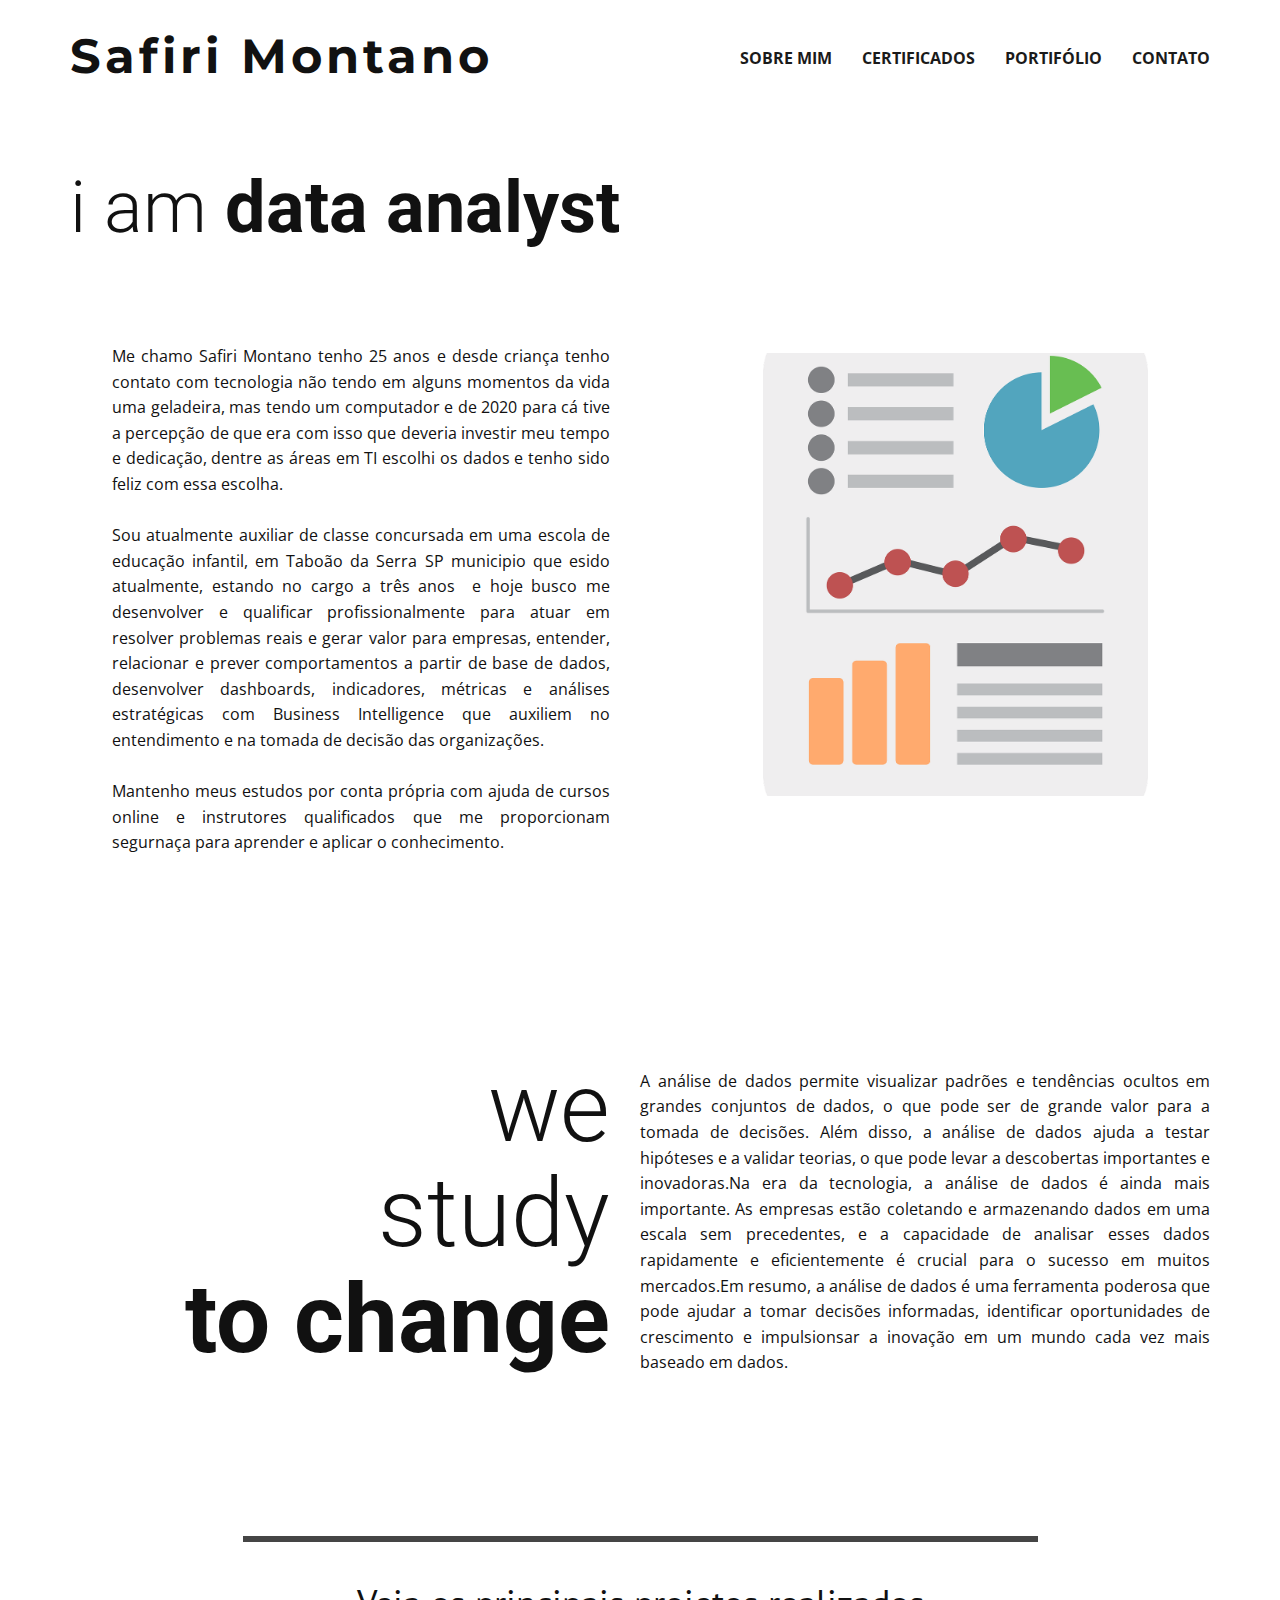
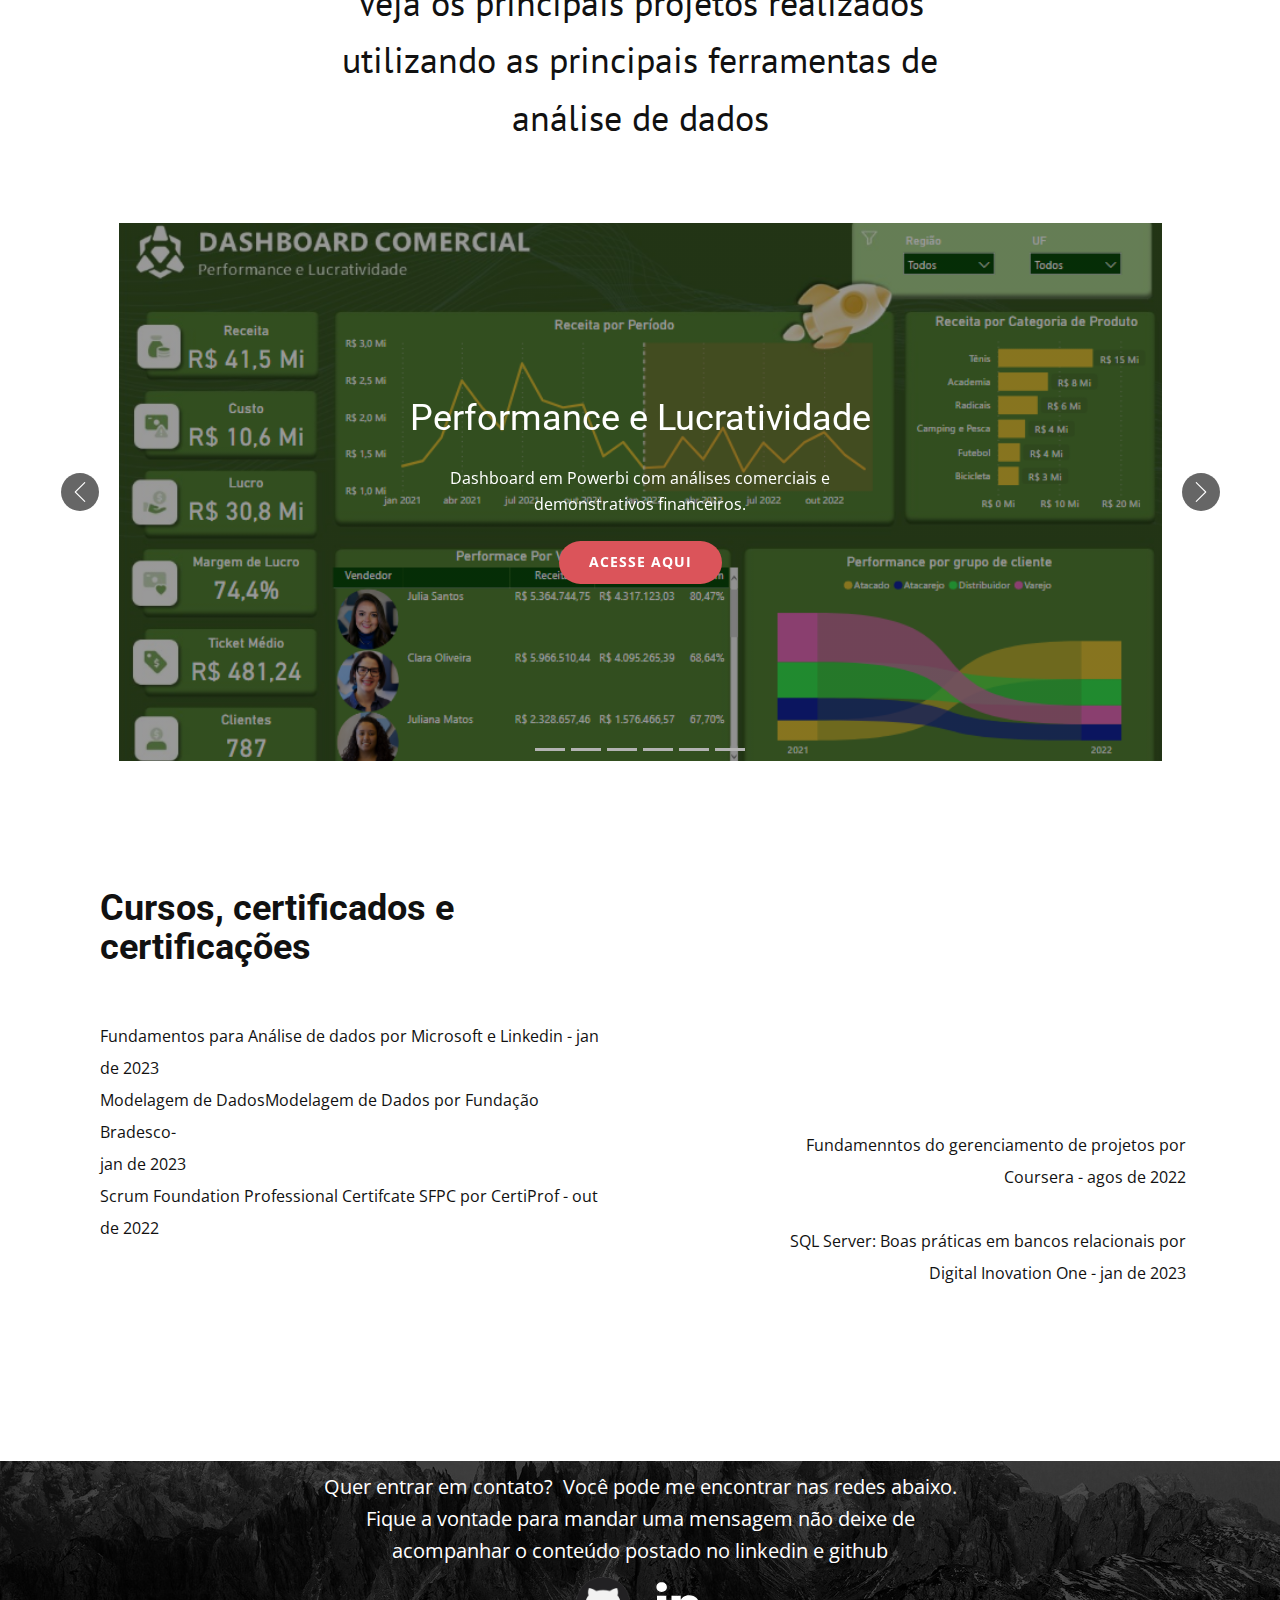
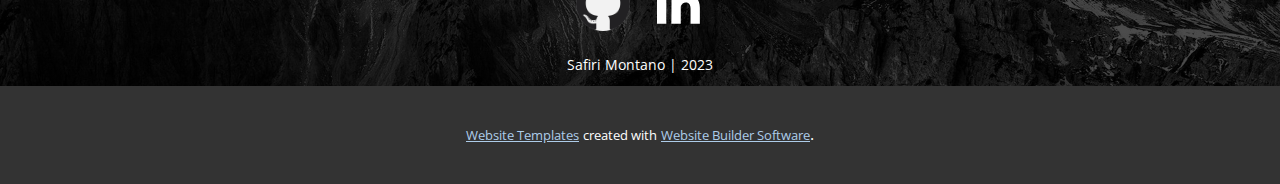
==== commit a514d886: "up" ====
--- a/Página-Inicial.html
+++ b/Página-Inicial.html
@@ -41,20 +41,20 @@
             </a>
           </div>
           <div class="u-custom-menu u-nav-container">
-            <ul class="u-nav u-spacing-30 u-unstyled u-nav-1"><li class="u-nav-item"><a class="u-border-2 u-border-active-grey-90 u-border-hover-grey-50 u-border-no-left u-border-no-right u-border-no-top u-button-style u-nav-link u-text-active-grey-90 u-text-grey-90 u-text-hover-grey-90" href="Página-Inicial.html#carousel_3ec4" style="padding: 10px 0px;">Sobre mim</a>
+            <ul class="u-nav u-spacing-30 u-unstyled u-nav-1"><li class="u-nav-item"><a class="u-border-2 u-border-active-grey-90 u-border-hover-grey-50 u-border-no-left u-border-no-right u-border-no-top u-button-style u-nav-link u-text-active-grey-90 u-text-grey-90 u-text-hover-grey-90" href="Página-Inicial.html#carousel_b909" style="padding: 10px 0px;">Sobre mim</a>
 </li><li class="u-nav-item"><a class="u-border-2 u-border-active-grey-90 u-border-hover-grey-50 u-border-no-left u-border-no-right u-border-no-top u-button-style u-nav-link u-text-active-grey-90 u-text-grey-90 u-text-hover-grey-90" href="Página-Inicial.html#carousel_7379" style="padding: 10px 0px;">Certificados</a>
-</li><li class="u-nav-item"><a class="u-border-2 u-border-active-grey-90 u-border-hover-grey-50 u-border-no-left u-border-no-right u-border-no-top u-button-style u-nav-link u-text-active-grey-90 u-text-grey-90 u-text-hover-grey-90" href="Página-Inicial.html#carousel_f467" style="padding: 10px 0px;">Portifólio</a>
-</li><li class="u-nav-item"><a class="u-border-2 u-border-active-grey-90 u-border-hover-grey-50 u-border-no-left u-border-no-right u-border-no-top u-button-style u-nav-link u-text-active-grey-90 u-text-grey-90 u-text-hover-grey-90" href="Página-Inicial.html#carousel_9ac0" style="padding: 10px 0px;">Contato</a>
+</li><li class="u-nav-item"><a class="u-border-2 u-border-active-grey-90 u-border-hover-grey-50 u-border-no-left u-border-no-right u-border-no-top u-button-style u-nav-link u-text-active-grey-90 u-text-grey-90 u-text-hover-grey-90" href="Página-Inicial.html#sec-bae2" style="padding: 10px 0px;">Portifólio</a>
+</li><li class="u-nav-item"><a class="u-border-2 u-border-active-grey-90 u-border-hover-grey-50 u-border-no-left u-border-no-right u-border-no-top u-button-style u-nav-link u-text-active-grey-90 u-text-grey-90 u-text-hover-grey-90" href="Página-Inicial.html#carousel_7379" style="padding: 10px 0px;">Contato</a>
 </li></ul>
           </div>
           <div class="u-custom-menu u-nav-container-collapse">
             <div class="u-black u-container-style u-inner-container-layout u-opacity u-opacity-95 u-sidenav">
               <div class="u-inner-container-layout u-sidenav-overflow">
                 <div class="u-menu-close"></div>
-                <ul class="u-align-center u-nav u-popupmenu-items u-unstyled u-nav-2"><li class="u-nav-item"><a class="u-button-style u-nav-link" href="Página-Inicial.html#carousel_3ec4">Sobre mim</a>
+                <ul class="u-align-center u-nav u-popupmenu-items u-unstyled u-nav-2"><li class="u-nav-item"><a class="u-button-style u-nav-link" href="Página-Inicial.html#carousel_b909">Sobre mim</a>
 </li><li class="u-nav-item"><a class="u-button-style u-nav-link" href="Página-Inicial.html#carousel_7379">Certificados</a>
-</li><li class="u-nav-item"><a class="u-button-style u-nav-link" href="Página-Inicial.html#carousel_f467">Portifólio</a>
-</li><li class="u-nav-item"><a class="u-button-style u-nav-link" href="Página-Inicial.html#carousel_9ac0">Contato</a>
+</li><li class="u-nav-item"><a class="u-button-style u-nav-link" href="Página-Inicial.html#sec-bae2">Portifólio</a>
+</li><li class="u-nav-item"><a class="u-button-style u-nav-link" href="Página-Inicial.html#carousel_7379">Contato</a>
 </li></ul>
               </div>
             </div>
@@ -73,7 +73,7 @@
                 <div class="u-container-layout u-container-layout-1">
                   <h2 class="u-align-left u-text u-text-1">i am <span style="font-weight: 700;">data analyst</span>
                   </h2>
-                  <p class="u-align-justify u-text u-text-2">Me chamo Safiri Montano tenho 26 anos e desde criança tenho contato com tecnologia não tendo em alguns momentos da vida uma geladeira, mas tendo um computador e de 2020 para cá tive a percepção de que era com isso que deveria investir meu tempo e dedicação, dentre as áreas em TI escolhi os dados e tenho sido feliz com essa escolha.<br>
+                  <p class="u-align-justify u-text u-text-2">Me chamo Safiri Montano tenho 25 anos e desde criança tenho contato com tecnologia não tendo em alguns momentos da vida uma geladeira, mas tendo um computador e de 2020 para cá tive a percepção de que era com isso que deveria investir meu tempo e dedicação, dentre as áreas em TI escolhi os dados e tenho sido feliz com essa escolha.<br>
                     <br>Sou atualmente auxiliar de classe concursada em uma escola de educação infantil, em Taboão da Serra SP municipio que esido atualmente, estando no cargo a três anos&nbsp; e hoje busco me desenvolver e qualificar profissionalmente para atuar em resolver problemas reais e gerar valor para empresas, entender, relacionar e prever comportamentos a partir de base de dados, desenvolver dashboards, indicadores, métricas e análises estratégicas com Business Intelligence que auxiliem no entendimento e na tomada de decisão das organizações.<br>
                     <br>Mantenho meus estudos por conta própria com ajuda de cursos online e instrutores qualificados que me proporcionam segurnaça para aprender e aplicar o conhecimento.&nbsp;
                   </p>
@@ -90,22 +90,19 @@
       </div>
     </section>
     <section class="u-clearfix u-white u-section-2" id="carousel_a66d">
-      <div class="u-clearfix u-sheet u-valign-middle-lg u-valign-middle-md u-valign-middle-xl u-sheet-1">
+      <div class="u-clearfix u-sheet u-sheet-1">
         <div class="u-clearfix u-expanded-width u-layout-wrap u-layout-wrap-1">
           <div class="u-layout">
             <div class="u-layout-row">
               <div class="u-align-right u-container-style u-layout-cell u-size-30 u-layout-cell-1">
                 <div class="u-container-layout u-container-layout-1">
                   <h1 class="u-text u-text-1">we<br>study<br>
-                    <span style="font-weight: 700;">
-                      <span style="font-size: 7.1875rem;">to change</span>
-                      <span style="font-size: 7.5rem;"></span>
-                    </span>
+                    <span style="font-weight: 700;">to change </span>
                   </h1>
                 </div>
               </div>
               <div class="u-align-justify u-container-style u-layout-cell u-size-30 u-layout-cell-2">
-                <div class="u-container-layout u-valign-middle u-container-layout-2">
+                <div class="u-container-layout u-container-layout-2">
                   <p class="u-small-text u-text u-text-default u-text-variant u-text-2">A análise de dados permite visualizar padrões e tendências ocultos em grandes conjuntos de dados, o que pode ser de grande valor para a tomada de decisões. Além disso, a análise de dados ajuda a testar hipóteses e a validar teorias, o que pode levar a descobertas importantes e inovadoras.Na era da tecnologia, a análise de dados é ainda mais importante. As empresas estão coletando e armazenando dados em uma escala sem precedentes, e a capacidade de analisar esses dados rapidamente e eficientemente é crucial para o sucesso em muitos mercados.Em resumo, a análise de dados é uma ferramenta poderosa que pode ajudar a tomar decisões informadas, identificar oportunidades de crescimento e impulsionsar a inovação em um mundo cada vez mais baseado em dados.</p>
                 </div>
               </div>
@@ -121,25 +118,70 @@
       </div>
     </section>
     <section class="u-align-center u-clearfix u-section-4" id="sec-bae2">
-      <div class="u-clearfix u-sheet u-sheet-1">
-        <div id="carousel-bd35" data-interval="5000" data-u-ride="carousel" class="u-carousel u-expanded-width u-slider u-slider-1">
+      <div class="u-clearfix u-sheet u-valign-middle u-sheet-1">
+        <div id="carousel-bd35" data-interval="5000" data-u-ride="carousel" class="u-carousel u-slider u-slider-1">
           <ol class="u-absolute-hcenter u-carousel-indicators u-carousel-indicators-1">
             <li data-u-target="#carousel-bd35" class="u-active u-grey-30" data-u-slide-to="0"></li>
             <li data-u-target="#carousel-bd35" class="u-grey-30" data-u-slide-to="1"></li>
+            <li data-u-target="#carousel-bd35" class="u-grey-30" data-u-slide-to="2"></li>
+            <li data-u-target="#carousel-bd35" class="u-grey-30" data-u-slide-to="3"></li>
+            <li data-u-target="#carousel-bd35" class="u-grey-30" data-u-slide-to="4"></li>
+            <li data-u-target="#carousel-bd35" class="u-grey-30" data-u-slide-to="5"></li>
           </ol>
           <div class="u-carousel-inner" role="listbox">
             <div class="u-active u-align-center u-carousel-item u-container-style u-image u-shading u-slide u-image-1" data-image-width="898" data-image-height="504">
               <div class="u-container-layout u-valign-middle u-container-layout-1">
-                <h2 class="u-text u-text-default u-text-1">Sample Headline</h2>
+                <h2 class="u-text u-text-default u-text-1">Performance e Lucratividade</h2>
                 <p class="u-text u-text-2">Dashboard em Powerbi com análises comerciais e demonstrativos financeiros.</p>
                 <a href="#" class="u-border-none u-btn u-btn-round u-button-style u-hover-palette-2-light-1 u-palette-2-base u-radius-50 u-btn-1">Acesse aqui</a>
               </div>
             </div>
-            <div class="u-align-center u-carousel-item u-container-style u-image u-shading u-slide u-image-2" data-image-width="1280" data-image-height="716">
+            <div class="u-align-center u-carousel-item u-container-style u-image u-shading u-slide u-image-2" data-image-width="903" data-image-height="508">
               <div class="u-container-layout u-valign-middle u-container-layout-2">
-                <h2 class="u-text u-text-default u-text-3">Sample Headline</h2>
-                <p class="u-text u-text-4">Sample text. Click to select the text box. Click again or double click to start editing the text.&nbsp;Excepteur sint occaecat cupidatat non proident, sunt in culpa qui officia deserunt mollit anim id est laborum.</p>
-                <a href="#" class="u-border-none u-btn u-btn-round u-button-style u-hover-palette-2-light-1 u-palette-2-base u-radius-50 u-btn-2">Button</a>
+                <h2 class="u-text u-text-default u-text-3">Faturamento Anual</h2>
+                <p class="u-text u-text-4"> O resumo anual de faturamento demonstra o faturamento por
+estado, quantidade de cada produto vendido no ano, forma de pagamento mais
+usadas, lucro e faturamento mensal. Realizado em powerbi. </p>
+                <a href="https://app.powerbi.com/view?r=eyJrIjoiMTMxNzk2YjktNTg4Yy00MjgwLTgwOWMtOTgxYTg5ZGI0YjA3IiwidCI6IjUzMmU4MmEwLWIxMzYtNGU1Zi1hMzMzLTk4ZDdhNWUxMjU0NyJ9" class="u-border-none u-btn u-btn-round u-button-style u-hover-palette-2-light-1 u-palette-2-base u-radius-50 u-btn-2" target="_blank">Acesse aqui&nbsp;</a>
+              </div>
+            </div>
+            <div class="u-align-center u-carousel-item u-container-style u-image u-shading u-slide u-image-3" data-image-width="902" data-image-height="509">
+              <div class="u-container-layout u-valign-middle u-container-layout-3">
+                <h2 class="u-text u-text-default u-text-5">Dashboard resumo de vendas</h2>
+                <p class="u-text u-text-6">&nbsp; O painel mostra a passagem de dois anos e seu respectivo
+faturamento, lucro, despesas e quantidade de itens vendidos, além de um ranking
+com os produtos mais vendidos e faturamento por estado. A apresentação foi
+realizada em powerbi.&nbsp;&nbsp;</p>
+                <a href="https://app.powerbi.com/view?r=eyJrIjoiYzU2NWY3ODEtNmI1ZS00YTA4LThkNGItNGYzY2FlMjFlZDdkIiwidCI6IjUzMmU4MmEwLWIxMzYtNGU1Zi1hMzMzLTk4ZDdhNWUxMjU0NyJ9" class="u-border-none u-btn u-btn-round u-button-style u-hover-palette-2-light-1 u-palette-2-base u-radius-50 u-btn-3" target="_blank">Acesse aqui&nbsp;</a>
+              </div>
+            </div>
+            <div class="u-align-center u-carousel-item u-container-style u-image u-shading u-slide u-image-4" data-image-width="905" data-image-height="511">
+              <div class="u-container-layout u-valign-middle u-container-layout-4">
+                <h2 class="u-text u-text-default u-text-7">Análise de pessoal</h2>
+                <p class="u-text u-text-8"> A análise de pessoal faz um mapeamento dos colaboradores de
+uma empresa fictícia, demonstra seus custos com salários, quantidade de
+funcionários, diferenças salariais por gênero, departamento e idade além de
+apresentar funcionários acima e abaixo da média de acordo com métricas estabelecidas
+por gestores. O relatório é exibido em powerbi. </p>
+                <a href="https://app.powerbi.com/view?r=eyJrIjoiZjYxMzFkMjAtY2MzYy00ZTVjLWIwZGEtODI0OWVmODlhMjdmIiwidCI6IjUzMmU4MmEwLWIxMzYtNGU1Zi1hMzMzLTk4ZDdhNWUxMjU0NyJ9" class="u-border-none u-btn u-btn-round u-button-style u-hover-palette-2-light-1 u-palette-2-base u-radius-50 u-btn-4" target="_blank">Acesse aqui&nbsp;</a>
+              </div>
+            </div>
+            <div class="u-align-center u-carousel-item u-container-style u-image u-shading u-slide u-image-5" data-image-width="904" data-image-height="508">
+              <div class="u-container-layout u-valign-middle u-container-layout-5">
+                <h2 class="u-text u-text-default u-text-9">Análise de satisfação de colaboradores&nbsp;</h2>
+                <p class="u-text u-text-10">&nbsp; Dashboard apresenta analise de RH demonstrando resultados de
+uma pesquisa de satisfação realizada para melhora das condições dentro da
+empresa, apresentando porcentagens de insatisfação e satisfação com relação a
+saúde, salário e carga horaria de trabalho. Foram 158 entrevistados de 5
+diferentes cargos. Realizado em powerbi.&nbsp; &nbsp;</p>
+                <a href="https://app.powerbi.com/view?r=eyJrIjoiOGEzMTczZTItOTAwNS00NmM0LWIzYjAtNWFjOTVlMzJmNTg0IiwidCI6IjUzMmU4MmEwLWIxMzYtNGU1Zi1hMzMzLTk4ZDdhNWUxMjU0NyJ9" class="u-border-none u-btn u-btn-round u-button-style u-hover-palette-2-light-1 u-palette-2-base u-radius-50 u-btn-5" target="_blank">Acesse aqui&nbsp;</a>
+              </div>
+            </div>
+            <div class="u-align-center u-carousel-item u-container-style u-image u-shading u-slide u-image-6" data-image-width="1236" data-image-height="700">
+              <div class="u-container-layout u-valign-middle u-container-layout-6">
+                <h2 class="u-text u-text-default u-text-11">Painel Tableau</h2>
+                <p class="u-text u-text-12">Painel de acompanhamento de atendimentos mensais em uma operação de call center feita na ferramenta tableau. Apresenta informações de quantidades de atendimentos, quantidade de funcionários ativos no mês, quantidade de atendimentos por dia, além de indicativos de performance dos funcionários.&nbsp;</p>
+                <a href="https://public.tableau.com/app/profile/safiri.montano/viz/Anlisedeatendimentos/Painel1?publish=yes" class="u-border-none u-btn u-btn-round u-button-style u-hover-palette-2-light-1 u-palette-2-base u-radius-50 u-btn-6" target="_blank">Acesse aqui&nbsp;</a>
               </div>
             </div>
           </div>
@@ -213,30 +255,30 @@
     margin-right: auto;
     margin-bottom: 0;
   }
-  .u-section-4 .u-image-2 {
+  .u-block-9e13-35 {
     background-image: linear-gradient(0deg, rgba(0,0,0,0.4), rgba(0,0,0,0.4)), url("[data-uri]");
     background-position: 50% 50%;
   }
-  .u-section-4 .u-container-layout-2 {
+  .u-block-9e13-36 {
     padding-top: 30px;
     padding-bottom: 30px;
     padding-left: 60px;
     padding-right: 60px;
   }
-  .u-section-4 .u-text-3 {
+  .u-block-9e13-37 {
     margin-top: 0;
     margin-bottom: 0;
     margin-left: auto;
     margin-right: auto;
   }
-  .u-section-4 .u-text-4 {
+  .u-block-9e13-38 {
     width: 409px;
     margin-top: 20px;
     margin-left: auto;
     margin-right: auto;
     margin-bottom: 0;
   }
-  .u-section-4 .u-btn-2 {
+  .u-block-9e13-39 {
     border-style: none;
     font-weight: 700;
     text-transform: uppercase;
@@ -275,17 +317,14 @@
                 <div class="u-container-layout u-container-layout-1">
                   <h2 class="u-text u-text-1"><b>Cursos, certificados e certificações</b>
                   </h2>
-                  <p class="u-text u-text-2">
-                    <br>Fundamentos para Análise de dados por Microsoft e Linkedin - jan de 2023<br>
-                    <br>Modelagem de DadosModelagem de Dados por Fundação Bradesco-&nbsp;&nbsp;jan de 2023<br>
-                    <br>Scrum Foundation Professional Certifcate SFPC por CertiProf - out de 2022<br>
-                    <br>
+                  <p class="u-hover-feature u-text u-text-2">
+                    <br>Fundamentos para Análise de dados por Microsoft e Linkedin - jan de 2023<br>Modelagem de DadosModelagem de Dados por Fundação Bradesco-<br>jan de 2023<br>Scrum Foundation Professional Certifcate SFPC por CertiProf - out de 2022
                   </p>
                 </div>
               </div>
               <div class="u-align-right u-container-style u-layout-cell u-size-30 u-layout-cell-2">
                 <div class="u-container-layout u-valign-middle-sm u-valign-middle-xs u-container-layout-2">
-                  <p class="u-text u-text-3">
+                  <p class="u-hover-feature u-text u-text-3">
                     <br>Fundamenntos do gerenciamento de projetos por Coursera - agos de 2022<br>
                     <br>SQL Server: Boas práticas em bancos relacionais por Digital Inovation One -&nbsp;jan de 2023<br>
                   </p>
@@ -295,6 +334,8 @@
           </div>
         </div>
       </div>
+      
+      
     </section>
     
     
--- a/nicepage.css
+++ b/nicepage.css
@@ -39143,7 +39143,6 @@
   font-weight: 700;
   font-size: 1rem;
   text-transform: uppercase;
-  letter-spacing: normal;
 }
 
 .u-header .u-nav-2 {
@@ -39158,6 +39157,10 @@
   margin: -48px 619px 0 0;
 }
 @media (max-width: 1199px) {
+  .u-header .u-nav-1 {
+    letter-spacing: normal;
+  }
+
   .u-header .u-text-1 {
     margin-top: -48px;
     margin-right: 419px;
@@ -39181,6 +39184,7 @@
 }
  .u-footer {
   background-image: linear-gradient(0deg, rgba(0,0,0,0.7), rgba(0,0,0,0.7)), url("images/w4-min.jpg");
+  background-position: 50% 50%;
 }
 
 .u-footer .u-sheet-1 {
--- a/Página-Inicial.css
+++ b/Página-Inicial.css
@@ -3,7 +3,7 @@
 }
 
 .u-section-1 .u-sheet-1 {
-  min-height: 908px;
+  min-height: 795px;
 }
 
 .u-section-1 .u-layout-wrap-1 {
@@ -12,7 +12,7 @@
 }
 
 .u-section-1 .u-layout-cell-1 {
-  min-height: 958px;
+  min-height: 790px;
 }
 
 .u-section-1 .u-container-layout-1 {
@@ -26,12 +26,12 @@
 }
 
 .u-section-1 .u-text-2 {
-  font-size: 1.125rem;
+  font-size: 1rem;
   margin: 97px 25px 0 42px;
 }
 
 .u-section-1 .u-layout-cell-2 {
-  min-height: 958px;
+  min-height: 790px;
 }
 
 .u-section-1 .u-container-layout-2 {
@@ -50,7 +50,7 @@
   }
 
   .u-section-1 .u-layout-cell-1 {
-    min-height: 790px;
+    min-height: 651px;
   }
 
   .u-section-1 .u-text-2 {
@@ -59,7 +59,7 @@
   }
 
   .u-section-1 .u-layout-cell-2 {
-    min-height: 790px;
+    min-height: 651px;
   }
 
   .u-section-1 .u-image-1 {
@@ -73,7 +73,7 @@
   }
 
   .u-section-1 .u-layout-cell-2 {
-    min-height: 605px;
+    min-height: 499px;
   }
 
   .u-section-1 .u-image-1 {
@@ -85,7 +85,7 @@
 
 @media (max-width: 767px) {
   .u-section-1 .u-layout-cell-2 {
-    min-height: 939px;
+    min-height: 774px;
   }
 }
 
@@ -99,19 +99,19 @@
   }
 
   .u-section-1 .u-layout-cell-2 {
-    min-height: 591px;
+    min-height: 487px;
   }
 } .u-section-2 {
   background-image: none;
 }
 
 .u-section-2 .u-sheet-1 {
-  min-height: 649px;
+  min-height: 590px;
 }
 
 .u-section-2 .u-layout-wrap-1 {
   margin-top: 60px;
-  margin-bottom: 60px;
+  margin-bottom: 0;
 }
 
 .u-section-2 .u-layout-cell-1 {
@@ -123,27 +123,27 @@
 }
 
 .u-section-2 .u-text-1 {
-  font-size: 8.125rem;
+  font-size: 6rem;
   font-weight: 300;
   margin: 20px 0 0;
 }
 
 .u-section-2 .u-layout-cell-2 {
-  min-height: 529px;
+  min-height: 530px;
 }
 
 .u-section-2 .u-container-layout-2 {
-  padding: 83px 0;
+  padding: 63px 0;
 }
 
 .u-section-2 .u-text-2 {
-  font-size: 1.125rem;
+  font-size: 1rem;
   margin: 0;
 }
 
 @media (max-width: 1199px) {
   .u-section-2 .u-sheet-1 {
-    min-height: 556px;
+    min-height: 497px;
   }
 
   .u-section-2 .u-layout-cell-1 {
@@ -151,7 +151,7 @@
   }
 
   .u-section-2 .u-layout-cell-2 {
-    min-height: 436px;
+    min-height: 437px;
   }
 }
 
@@ -164,10 +164,6 @@
     min-height: 100px;
   }
 
-  .u-section-2 .u-text-1 {
-    font-size: 6rem;
-  }
-
   .u-section-2 .u-layout-cell-2 {
     min-height: 100px;
   }
@@ -201,7 +197,7 @@
 
   .u-section-2 .u-layout-wrap-1 {
     margin-top: 60px;
-    margin-bottom: 60px;
+    margin-bottom: 0;
   }
 
   .u-section-2 .u-text-1 {
@@ -264,10 +260,10 @@
 }
 
 .u-section-4 .u-slider-1 {
-  min-height: 613px;
+  min-height: 538px;
   height: auto;
-  margin-top: 0;
-  margin-bottom: 0;
+  width: 1043px;
+  margin: 38px auto;
 }
 
 .u-section-4 .u-carousel-indicators-1 {
@@ -306,7 +302,7 @@
 }
 
 .u-section-4 .u-image-2 {
-  background-image: linear-gradient(0deg, rgba(0,0,0,0.4), rgba(0,0,0,0.4)), url("[data-uri]");
+  background-image: linear-gradient(0deg, rgba(0,0,0,0.4), rgba(0,0,0,0.4)), url("images/printdash.png");
   background-position: 50% 50%;
 }
 
@@ -333,6 +329,118 @@
   margin: 30px auto 0;
 }
 
+.u-section-4 .u-image-3 {
+  background-image: linear-gradient(0deg, rgba(0,0,0,0.4), rgba(0,0,0,0.4)), url("images/printdadash1.png");
+  background-position: 50% 50%;
+}
+
+.u-section-4 .u-container-layout-3 {
+  padding: 30px 60px;
+}
+
+.u-section-4 .u-text-5 {
+  margin: 0 auto;
+}
+
+.u-section-4 .u-text-6 {
+  width: 409px;
+  margin: 20px auto 0;
+}
+
+.u-section-4 .u-btn-3 {
+  border-style: none;
+  font-weight: 700;
+  text-transform: uppercase;
+  font-size: 0.875rem;
+  letter-spacing: 1px;
+  background-image: none;
+  margin: 30px auto 0;
+}
+
+.u-section-4 .u-image-4 {
+  background-image: linear-gradient(0deg, rgba(0,0,0,0.4), rgba(0,0,0,0.4)), url("images/printdash1.png");
+  background-position: 50% 50%;
+}
+
+.u-section-4 .u-container-layout-4 {
+  padding: 30px 60px;
+}
+
+.u-section-4 .u-text-7 {
+  margin: 0 auto;
+}
+
+.u-section-4 .u-text-8 {
+  width: 409px;
+  margin: 20px auto 0;
+}
+
+.u-section-4 .u-btn-4 {
+  border-style: none;
+  font-weight: 700;
+  text-transform: uppercase;
+  font-size: 0.875rem;
+  letter-spacing: 1px;
+  background-image: none;
+  margin: 30px auto 0;
+}
+
+.u-section-4 .u-image-5 {
+  background-image: linear-gradient(0deg, rgba(0,0,0,0.4), rgba(0,0,0,0.4)), url("images/printdash2.png");
+  background-position: 50% 50%;
+}
+
+.u-section-4 .u-container-layout-5 {
+  padding: 30px 60px;
+}
+
+.u-section-4 .u-text-9 {
+  margin: 0 auto;
+}
+
+.u-section-4 .u-text-10 {
+  width: 409px;
+  margin: 20px auto 0;
+}
+
+.u-section-4 .u-btn-5 {
+  border-style: none;
+  font-weight: 700;
+  text-transform: uppercase;
+  font-size: 0.875rem;
+  letter-spacing: 1px;
+  background-image: none;
+  margin: 30px auto 0;
+}
+
+.u-section-4 .u-image-6 {
+  background-image: linear-gradient(0deg, rgba(0,0,0,0.4), rgba(0,0,0,0.4)), url("images/Analiseatendimentostableau.png");
+  background-position: 50% 50%;
+}
+
+.u-section-4 .u-container-layout-6 {
+  padding: 30px 60px;
+}
+
+.u-section-4 .u-text-11 {
+  margin: 0 auto;
+}
+
+.u-section-4 .u-text-12 {
+  width: 409px;
+  margin: 20px auto 0;
+}
+
+.u-section-4 .u-btn-6 {
+  border-style: none;
+  font-weight: 700;
+  text-transform: uppercase;
+  font-size: 0.875rem;
+  letter-spacing: 1px;
+  background-image: none;
+  margin: 30px auto 0;
+}
+
 .u-section-4 .u-carousel-control-1 {
   width: 38px;
   height: 38px;
@@ -351,6 +459,12 @@
   right: -58px;
 }
 
+@media (max-width: 1199px) {
+  .u-section-4 .u-slider-1 {
+    width: 940px;
+  }
+}
+
 @media (max-width: 991px) {
   .u-section-4 .u-sheet-1 {
     min-height: 568px;
@@ -358,6 +472,7 @@
 
   .u-section-4 .u-slider-1 {
     min-height: 440px;
+    width: 720px;
   }
 
   .u-section-4 .u-container-layout-1 {
@@ -369,6 +484,26 @@
     padding-left: 30px;
     padding-right: 30px;
   }
+
+  .u-section-4 .u-container-layout-3 {
+    padding-left: 30px;
+    padding-right: 30px;
+  }
+
+  .u-section-4 .u-container-layout-4 {
+    padding-left: 30px;
+    padding-right: 30px;
+  }
+
+  .u-section-4 .u-container-layout-5 {
+    padding-left: 30px;
+    padding-right: 30px;
+  }
+
+  .u-section-4 .u-container-layout-6 {
+    padding-left: 30px;
+    padding-right: 30px;
+  }
 }
 
 @media (max-width: 767px) {
@@ -378,6 +513,7 @@
 
   .u-section-4 .u-slider-1 {
     min-height: 410px;
+    width: 540px;
   }
 
   .u-section-4 .u-container-layout-1 {
@@ -389,14 +525,54 @@
     padding-left: 10px;
     padding-right: 10px;
   }
+
+  .u-section-4 .u-container-layout-3 {
+    padding-left: 10px;
+    padding-right: 10px;
+  }
+
+  .u-section-4 .u-container-layout-4 {
+    padding-left: 10px;
+    padding-right: 10px;
+  }
+
+  .u-section-4 .u-container-layout-5 {
+    padding-left: 10px;
+    padding-right: 10px;
+  }
+
+  .u-section-4 .u-container-layout-6 {
+    padding-left: 10px;
+    padding-right: 10px;
+  }
 }
 
 @media (max-width: 575px) {
+  .u-section-4 .u-slider-1 {
+    width: 340px;
+  }
+
   .u-section-4 .u-text-2 {
     width: 320px;
   }
 
   .u-section-4 .u-text-4 {
+    width: 320px;
+  }
+
+  .u-section-4 .u-text-6 {
+    width: 320px;
+  }
+
+  .u-section-4 .u-text-8 {
+    width: 320px;
+  }
+
+  .u-section-4 .u-text-10 {
+    width: 320px;
+  }
+
+  .u-section-4 .u-text-12 {
     width: 320px;
   }
 }.u-section-5 .u-sheet-1 {
@@ -423,6 +599,10 @@
 
 .u-section-5 .u-text-2 {
   line-height: 2;
+  transition-duration: 0.5s;
+  transform: translateX(0px) translateY(0px) scale(1) rotate(0deg);
+  box-shadow: rgba(var(---r),var(---g),var(---b),0);
+  text-shadow: rgba(var(---r),var(---g),var(---b),0);
   margin: 20px 0 0;
 }
 
@@ -436,6 +616,10 @@
 
 .u-section-5 .u-text-3 {
   line-height: 2;
+  transition-duration: 0.5s;
+  transform: translateX(0px) translateY(0px) scale(1) rotate(0deg);
+  box-shadow: rgba(var(---r),var(---g),var(---b),0);
+  text-shadow: rgba(var(---r),var(---g),var(---b),0);
   margin: 208px 0 0 82px;
 }
 
@@ -507,4 +691,72 @@
   .u-section-5 .u-text-3 {
     width: auto;
   }
+}
+
+.u-section-5 .u-text-2,
+.u-section-5 .u-text-2:before,
+.u-section-5 .u-text-2 > .u-container-layout:before {
+  transition-property: fill, color, background-color, stroke-width, border-style, border-width, border-top-width, border-left-width, border-right-width, border-bottom-width, custom-border, borders, box-shadow, text-shadow, opacity, border-radius, stroke, border-color, font-size, font-style, font-weight, text-decoration, letter-spacing, transform, background-image, image-zoom, background-size, background-position;
+}
+
+.u-section-5 .u-text-2.u-text-2.u-text-2:hover {
+  transform: translateX(0px) translateY(0px) scale(1.1) rotate(0deg) !important;
+  box-shadow: rgba(var(---r),var(---g),var(---b),0) !important;
+  text-shadow: rgba(var(---r),var(---g),var(---b),0) !important;
+}
+
+.u-section-5 .u-text-2 {
+  border-color: transparent !important;
+}
+
+.u-section-5 .u-text-2.u-text-2.u-text-2.hover {
+  transform: translateX(0px) translateY(0px) scale(1.1) rotate(0deg) !important;
+  box-shadow: rgba(var(---r),var(---g),var(---b),0) !important;
+  text-shadow: rgba(var(---r),var(---g),var(---b),0) !important;
+}
+
+.u-section-5 .u-text-2 {
+  border-color: transparent !important;
+}
+
+.u-section-5 .u-container-layout:hover .u-text-2 {
+  transform: rotate(0deg) scale(1) translateX(0px) translateY(0px) !important;
+}
+
+.u-container-layout.hover .u-section-5 .u-text-2 {
+  transform: rotate(0deg) scale(1) translateX(0px) translateY(0px) !important;
+}
+
+.u-section-5 .u-text-3,
+.u-section-5 .u-text-3:before,
+.u-section-5 .u-text-3 > .u-container-layout:before {
+  transition-property: fill, color, background-color, stroke-width, border-style, border-width, border-top-width, border-left-width, border-right-width, border-bottom-width, custom-border, borders, box-shadow, text-shadow, opacity, border-radius, stroke, border-color, font-size, font-style, font-weight, text-decoration, letter-spacing, transform, background-image, image-zoom, background-size, background-position;
+}
+
+.u-section-5 .u-text-3.u-text-3.u-text-3:hover {
+  transform: scale(1.1) translateX(0px) translateY(0px) !important;
+  box-shadow: rgba(var(---r),var(---g),var(---b),0) !important;
+  text-shadow: rgba(var(---r),var(---g),var(---b),0) !important;
+}
+
+.u-section-5 .u-text-3 {
+  border-color: transparent !important;
+}
+
+.u-section-5 .u-text-3.u-text-3.u-text-3.hover {
+  transform: scale(1.1) translateX(0px) translateY(0px) !important;
+  box-shadow: rgba(var(---r),var(---g),var(---b),0) !important;
+  text-shadow: rgba(var(---r),var(---g),var(---b),0) !important;
+}
+
+.u-section-5 .u-text-3 {
+  border-color: transparent !important;
+}
+
+.u-section-5 .u-container-layout:hover .u-text-3 {
+  transform: rotate(0deg) scale(1) translateX(0px) translateY(0px) !important;
+}
+
+.u-container-layout.hover .u-section-5 .u-text-3 {
+  transform: rotate(0deg) scale(1) translateX(0px) translateY(0px) !important;
 }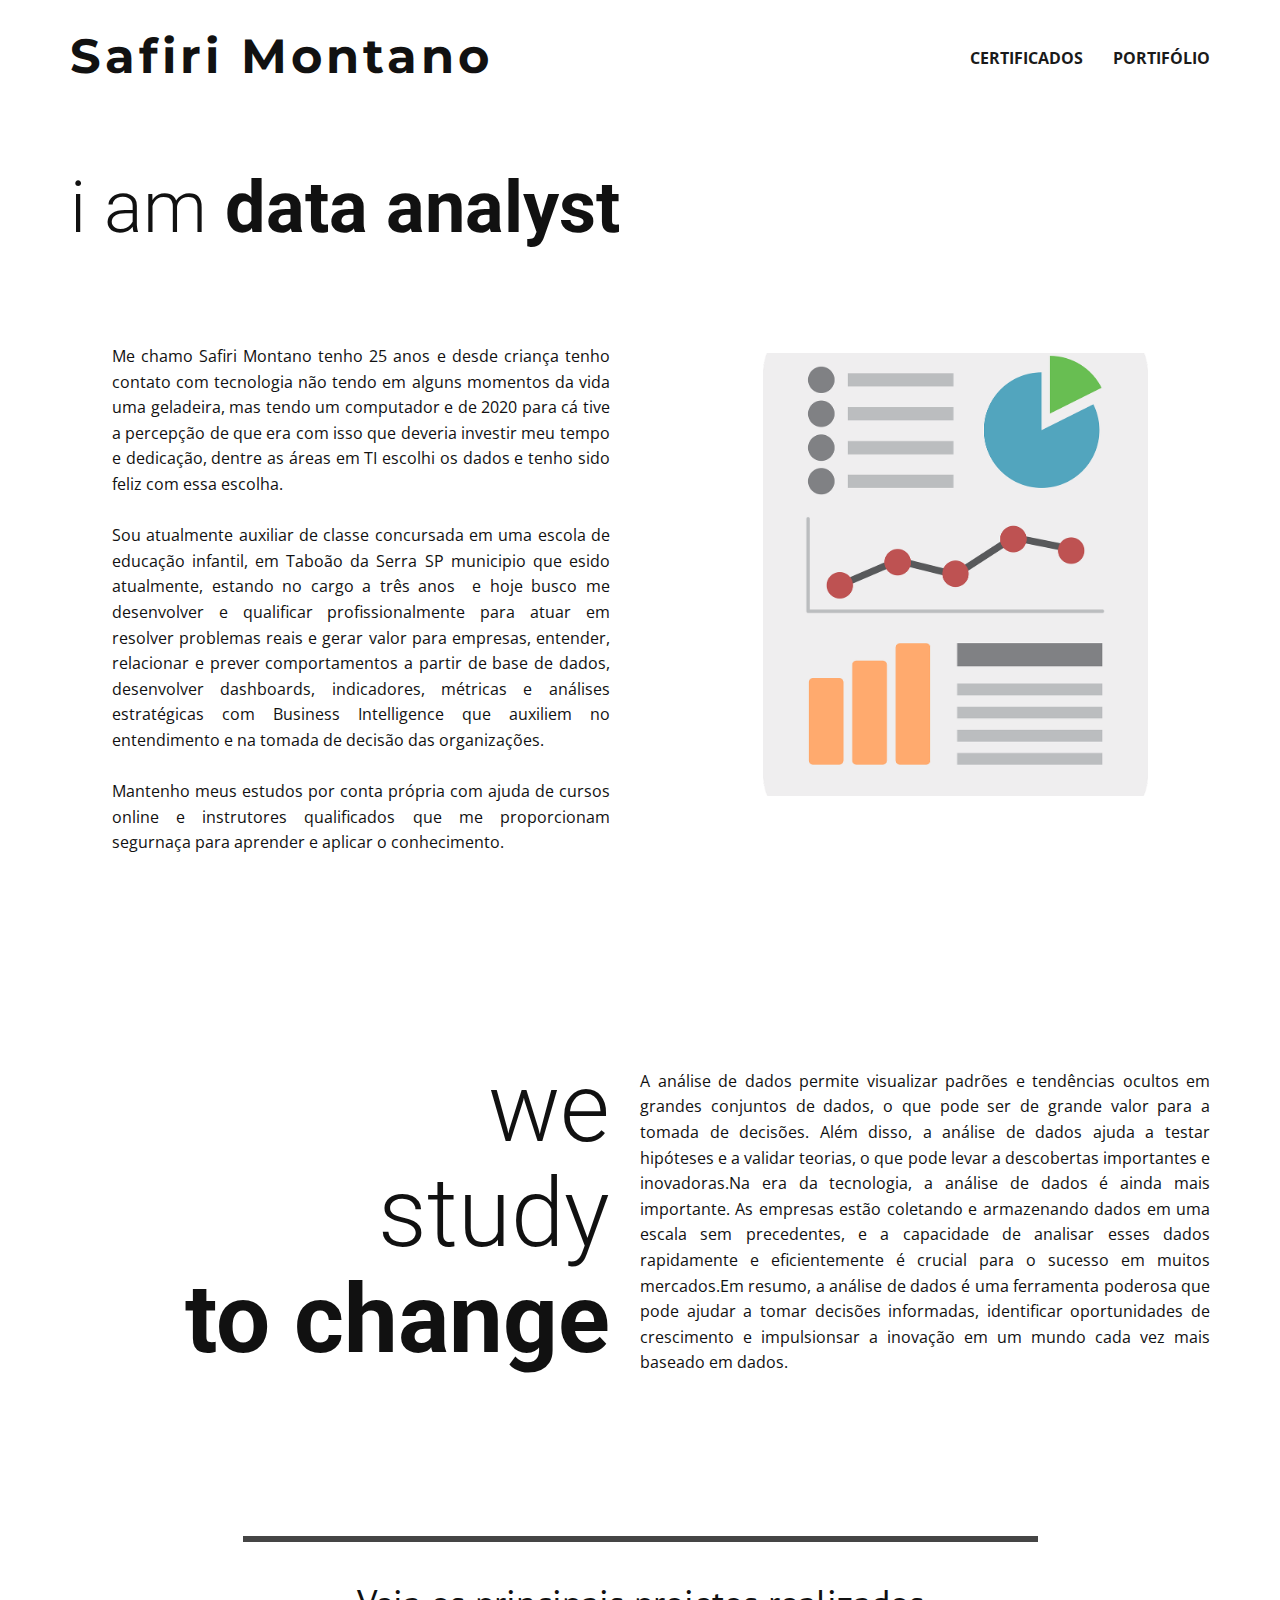
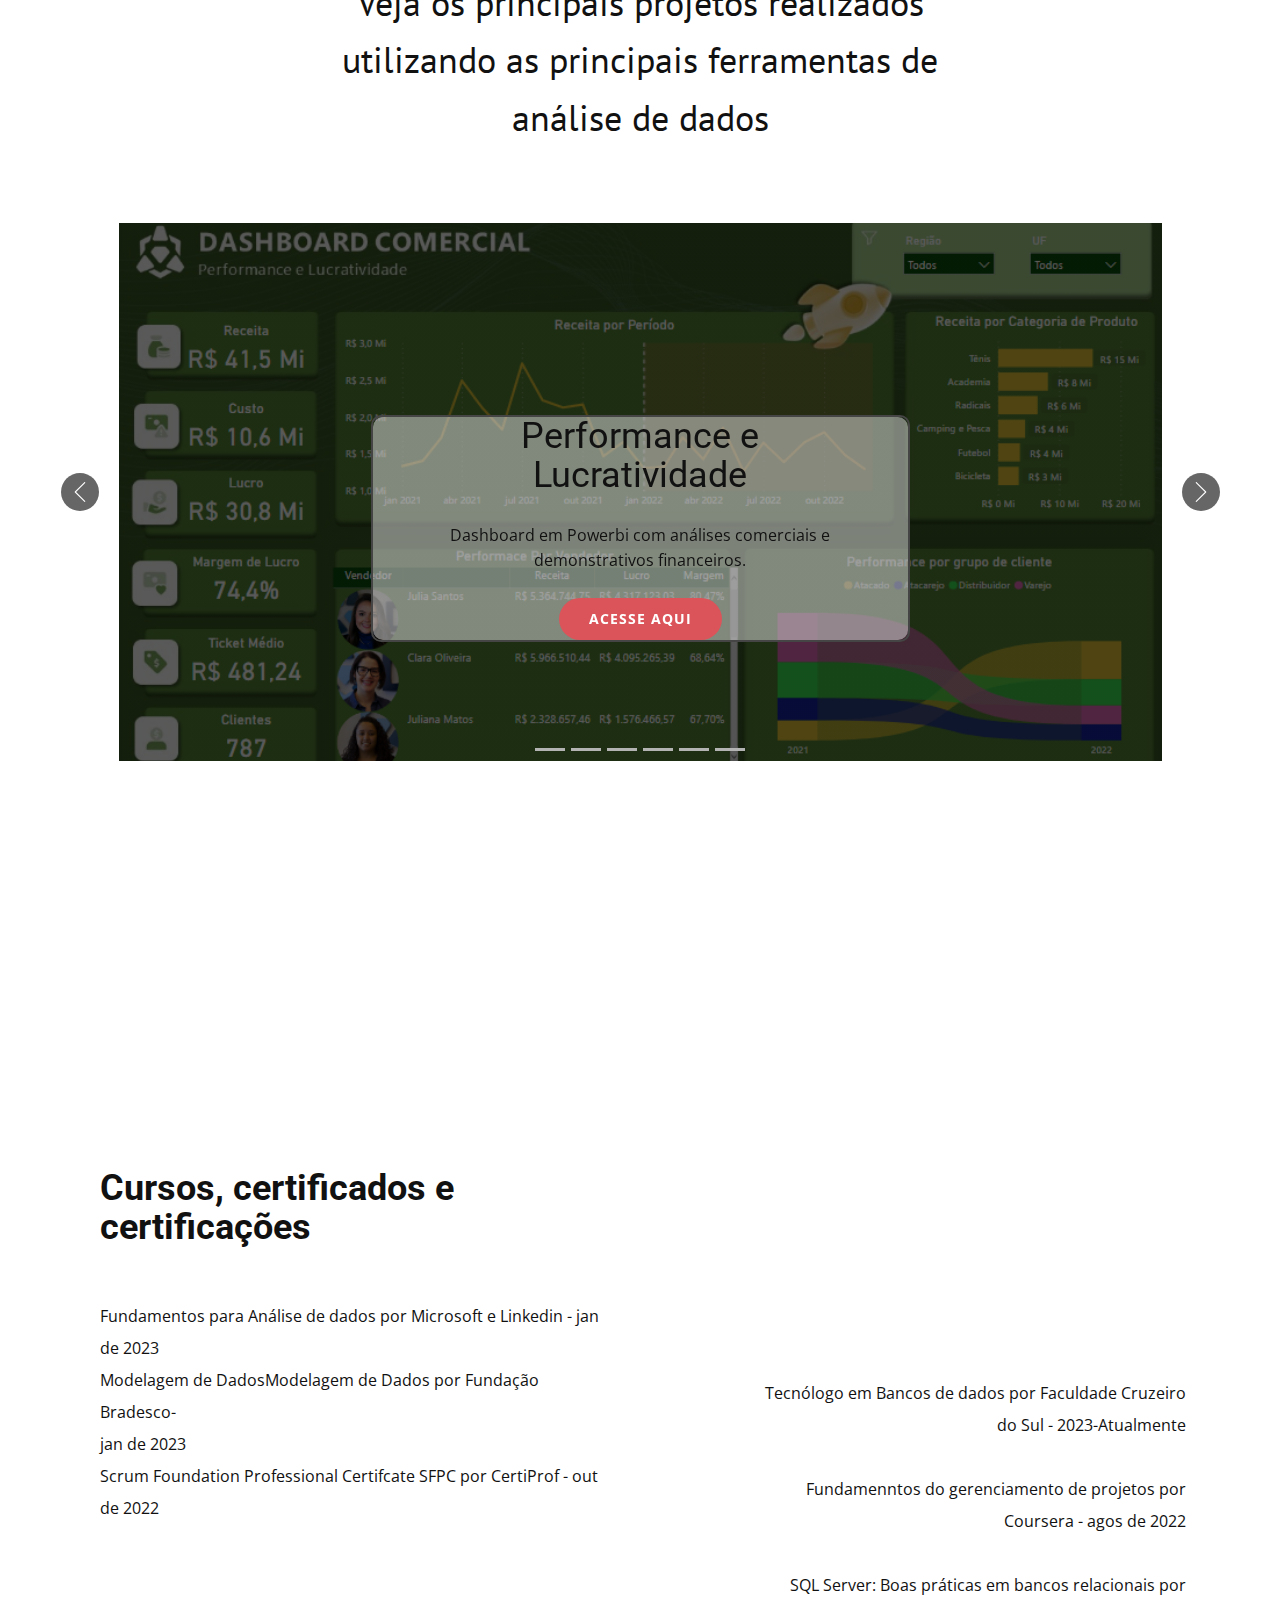
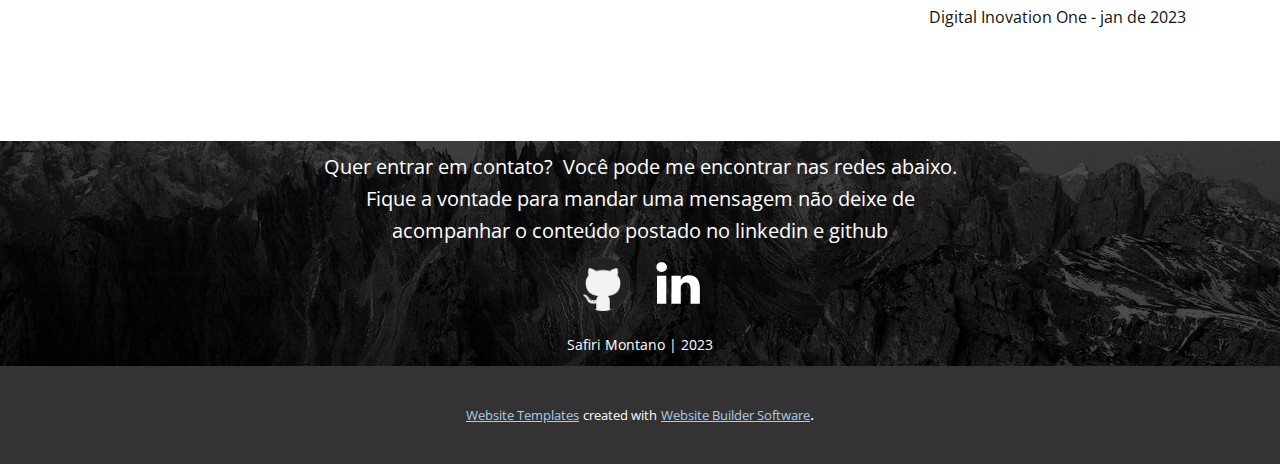
==== commit e094a4c4: "update" ====
--- a/Página-Inicial.html
+++ b/Página-Inicial.html
@@ -41,20 +41,16 @@
             </a>
           </div>
           <div class="u-custom-menu u-nav-container">
-            <ul class="u-nav u-spacing-30 u-unstyled u-nav-1"><li class="u-nav-item"><a class="u-border-2 u-border-active-grey-90 u-border-hover-grey-50 u-border-no-left u-border-no-right u-border-no-top u-button-style u-nav-link u-text-active-grey-90 u-text-grey-90 u-text-hover-grey-90" href="Página-Inicial.html#carousel_b909" style="padding: 10px 0px;">Sobre mim</a>
-</li><li class="u-nav-item"><a class="u-border-2 u-border-active-grey-90 u-border-hover-grey-50 u-border-no-left u-border-no-right u-border-no-top u-button-style u-nav-link u-text-active-grey-90 u-text-grey-90 u-text-hover-grey-90" href="Página-Inicial.html#carousel_7379" style="padding: 10px 0px;">Certificados</a>
+            <ul class="u-nav u-spacing-30 u-unstyled u-nav-1"><li class="u-nav-item"><a class="u-border-2 u-border-active-grey-90 u-border-hover-grey-50 u-border-no-left u-border-no-right u-border-no-top u-button-style u-nav-link u-text-active-grey-90 u-text-grey-90 u-text-hover-grey-90" href="Página-Inicial.html#carousel_7379" style="padding: 10px 0px;">Certificados</a>
 </li><li class="u-nav-item"><a class="u-border-2 u-border-active-grey-90 u-border-hover-grey-50 u-border-no-left u-border-no-right u-border-no-top u-button-style u-nav-link u-text-active-grey-90 u-text-grey-90 u-text-hover-grey-90" href="Página-Inicial.html#sec-bae2" style="padding: 10px 0px;">Portifólio</a>
-</li><li class="u-nav-item"><a class="u-border-2 u-border-active-grey-90 u-border-hover-grey-50 u-border-no-left u-border-no-right u-border-no-top u-button-style u-nav-link u-text-active-grey-90 u-text-grey-90 u-text-hover-grey-90" href="Página-Inicial.html#carousel_7379" style="padding: 10px 0px;">Contato</a>
 </li></ul>
           </div>
           <div class="u-custom-menu u-nav-container-collapse">
             <div class="u-black u-container-style u-inner-container-layout u-opacity u-opacity-95 u-sidenav">
               <div class="u-inner-container-layout u-sidenav-overflow">
                 <div class="u-menu-close"></div>
-                <ul class="u-align-center u-nav u-popupmenu-items u-unstyled u-nav-2"><li class="u-nav-item"><a class="u-button-style u-nav-link" href="Página-Inicial.html#carousel_b909">Sobre mim</a>
-</li><li class="u-nav-item"><a class="u-button-style u-nav-link" href="Página-Inicial.html#carousel_7379">Certificados</a>
+                <ul class="u-align-center u-nav u-popupmenu-items u-unstyled u-nav-2"><li class="u-nav-item"><a class="u-button-style u-nav-link" href="Página-Inicial.html#carousel_7379">Certificados</a>
 </li><li class="u-nav-item"><a class="u-button-style u-nav-link" href="Página-Inicial.html#sec-bae2">Portifólio</a>
-</li><li class="u-nav-item"><a class="u-button-style u-nav-link" href="Página-Inicial.html#carousel_7379">Contato</a>
 </li></ul>
               </div>
             </div>
@@ -118,7 +114,7 @@
       </div>
     </section>
     <section class="u-align-center u-clearfix u-section-4" id="sec-bae2">
-      <div class="u-clearfix u-sheet u-valign-middle u-sheet-1">
+      <div class="u-clearfix u-sheet u-sheet-1">
         <div id="carousel-bd35" data-interval="5000" data-u-ride="carousel" class="u-carousel u-slider u-slider-1">
           <ol class="u-absolute-hcenter u-carousel-indicators u-carousel-indicators-1">
             <li data-u-target="#carousel-bd35" class="u-active u-grey-30" data-u-slide-to="0"></li>
@@ -130,69 +126,86 @@
           </ol>
           <div class="u-carousel-inner" role="listbox">
             <div class="u-active u-align-center u-carousel-item u-container-style u-image u-shading u-slide u-image-1" data-image-width="898" data-image-height="504">
-              <div class="u-container-layout u-valign-middle u-container-layout-1">
-                <h2 class="u-text u-text-default u-text-1">Performance e Lucratividade</h2>
-                <p class="u-text u-text-2">Dashboard em Powerbi com análises comerciais e demonstrativos financeiros.</p>
-                <a href="#" class="u-border-none u-btn u-btn-round u-button-style u-hover-palette-2-light-1 u-palette-2-base u-radius-50 u-btn-1">Acesse aqui</a>
+              <div class="u-container-layout u-container-layout-1">
+                <div class="u-border-2 u-border-grey-dark-1 u-container-align-center u-container-style u-grey-10 u-group u-opacity u-opacity-50 u-radius-10 u-shape-round u-group-1">
+                  <div class="u-container-layout u-valign-middle u-container-layout-2">
+                    <h2 class="u-align-center u-text u-text-default u-text-1">Performance e Lucratividade</h2>
+                    <p class="u-align-center u-text u-text-2">Dashboard em Powerbi com análises comerciais e demonstrativos financeiros.</p>
+                    <a href="https://app.powerbi.com/view?r=eyJrIjoiZGYwZTg4ZjAtNDY4OC00YWM4LWI5ODAtYWIyNmE2Njk5ODFhIiwidCI6IjUzMmU4MmEwLWIxMzYtNGU1Zi1hMzMzLTk4ZDdhNWUxMjU0NyJ9" class="u-align-center u-border-none u-btn u-btn-round u-button-style u-hover-palette-2-light-1 u-palette-2-base u-radius-50 u-btn-1">Acesse aqui</a>
+                  </div>
+                </div>
               </div>
             </div>
             <div class="u-align-center u-carousel-item u-container-style u-image u-shading u-slide u-image-2" data-image-width="903" data-image-height="508">
-              <div class="u-container-layout u-valign-middle u-container-layout-2">
-                <h2 class="u-text u-text-default u-text-3">Faturamento Anual</h2>
-                <p class="u-text u-text-4"> O resumo anual de faturamento demonstra o faturamento por
+              <div class="u-container-layout u-container-layout-3">
+                <div class="u-container-align-center u-container-style u-grey-10 u-group u-opacity u-opacity-40 u-shape-rectangle u-group-2">
+                  <div class="u-container-layout u-valign-middle u-container-layout-4">
+                    <h2 class="u-align-center u-text u-text-default u-text-3">Faturamento Anual</h2>
+                    <p class="u-align-center u-text u-text-4"> O resumo anual de faturamento demonstra o faturamento por
 estado, quantidade de cada produto vendido no ano, forma de pagamento mais
 usadas, lucro e faturamento mensal. Realizado em powerbi. </p>
+                  </div>
+                </div>
                 <a href="https://app.powerbi.com/view?r=eyJrIjoiMTMxNzk2YjktNTg4Yy00MjgwLTgwOWMtOTgxYTg5ZGI0YjA3IiwidCI6IjUzMmU4MmEwLWIxMzYtNGU1Zi1hMzMzLTk4ZDdhNWUxMjU0NyJ9" class="u-border-none u-btn u-btn-round u-button-style u-hover-palette-2-light-1 u-palette-2-base u-radius-50 u-btn-2" target="_blank">Acesse aqui&nbsp;</a>
               </div>
             </div>
             <div class="u-align-center u-carousel-item u-container-style u-image u-shading u-slide u-image-3" data-image-width="902" data-image-height="509">
-              <div class="u-container-layout u-valign-middle u-container-layout-3">
-                <h2 class="u-text u-text-default u-text-5">Dashboard resumo de vendas</h2>
-                <p class="u-text u-text-6">&nbsp; O painel mostra a passagem de dois anos e seu respectivo
+              <div class="u-container-layout u-container-layout-5">
+                <div class="u-grey-10 u-opacity u-opacity-25 u-radius-10 u-shape u-shape-round u-shape-1"></div>
+                <h2 class="u-text u-text-black u-text-default u-text-5">Dashboard resumo de vendas</h2>
+                <p class="u-text u-text-black u-text-6">&nbsp; O painel mostra a passagem de dois anos e seu respectivo
 faturamento, lucro, despesas e quantidade de itens vendidos, além de um ranking
-com os produtos mais vendidos e faturamento por estado. A apresentação foi
+com os produtos mais vendidos e faturamento p​or estado. A apresentação foi
 realizada em powerbi.&nbsp;&nbsp;</p>
                 <a href="https://app.powerbi.com/view?r=eyJrIjoiYzU2NWY3ODEtNmI1ZS00YTA4LThkNGItNGYzY2FlMjFlZDdkIiwidCI6IjUzMmU4MmEwLWIxMzYtNGU1Zi1hMzMzLTk4ZDdhNWUxMjU0NyJ9" class="u-border-none u-btn u-btn-round u-button-style u-hover-palette-2-light-1 u-palette-2-base u-radius-50 u-btn-3" target="_blank">Acesse aqui&nbsp;</a>
               </div>
             </div>
             <div class="u-align-center u-carousel-item u-container-style u-image u-shading u-slide u-image-4" data-image-width="905" data-image-height="511">
-              <div class="u-container-layout u-valign-middle u-container-layout-4">
-                <h2 class="u-text u-text-default u-text-7">Análise de pessoal</h2>
-                <p class="u-text u-text-8"> A análise de pessoal faz um mapeamento dos colaboradores de
+              <div class="u-container-layout u-container-layout-6">
+                <div class="u-container-style u-grey-10 u-group u-opacity u-opacity-65 u-radius-10 u-shape-round u-group-3">
+                  <div class="u-container-layout u-container-layout-7">
+                    <h2 class="u-text u-text-default u-text-7">Análise de pessoal</h2>
+                    <p class="u-align-center u-text u-text-8"> A análise de pessoal faz um mapeamento dos colaboradores de
 uma empresa fictícia, demonstra seus custos com salários, quantidade de
 funcionários, diferenças salariais por gênero, departamento e idade além de
 apresentar funcionários acima e abaixo da média de acordo com métricas estabelecidas
 por gestores. O relatório é exibido em powerbi. </p>
+                  </div>
+                </div>
                 <a href="https://app.powerbi.com/view?r=eyJrIjoiZjYxMzFkMjAtY2MzYy00ZTVjLWIwZGEtODI0OWVmODlhMjdmIiwidCI6IjUzMmU4MmEwLWIxMzYtNGU1Zi1hMzMzLTk4ZDdhNWUxMjU0NyJ9" class="u-border-none u-btn u-btn-round u-button-style u-hover-palette-2-light-1 u-palette-2-base u-radius-50 u-btn-4" target="_blank">Acesse aqui&nbsp;</a>
               </div>
             </div>
             <div class="u-align-center u-carousel-item u-container-style u-image u-shading u-slide u-image-5" data-image-width="904" data-image-height="508">
-              <div class="u-container-layout u-valign-middle u-container-layout-5">
-                <h2 class="u-text u-text-default u-text-9">Análise de satisfação de colaboradores&nbsp;</h2>
-                <p class="u-text u-text-10">&nbsp; Dashboard apresenta analise de RH demonstrando resultados de
+              <div class="u-container-layout u-container-layout-8">
+                <div class="u-container-style u-grey-10 u-group u-opacity u-opacity-50 u-radius-10 u-shape-round u-group-4">
+                  <div class="u-container-layout u-container-layout-9">
+                    <p class="u-align-center u-text u-text-9">&nbsp; Dashboard apresenta analise de RH demonstrando resultados de
 uma pesquisa de satisfação realizada para melhora das condições dentro da
 empresa, apresentando porcentagens de insatisfação e satisfação com relação a
 saúde, salário e carga horaria de trabalho. Foram 158 entrevistados de 5
 diferentes cargos. Realizado em powerbi.&nbsp; &nbsp;</p>
+                    <h2 class="u-align-center u-text u-text-default u-text-10">Análise de satisfação de colaboradores&nbsp;</h2>
+                  </div>
+                </div>
                 <a href="https://app.powerbi.com/view?r=eyJrIjoiOGEzMTczZTItOTAwNS00NmM0LWIzYjAtNWFjOTVlMzJmNTg0IiwidCI6IjUzMmU4MmEwLWIxMzYtNGU1Zi1hMzMzLTk4ZDdhNWUxMjU0NyJ9" class="u-border-none u-btn u-btn-round u-button-style u-hover-palette-2-light-1 u-palette-2-base u-radius-50 u-btn-5" target="_blank">Acesse aqui&nbsp;</a>
               </div>
             </div>
             <div class="u-align-center u-carousel-item u-container-style u-image u-shading u-slide u-image-6" data-image-width="1236" data-image-height="700">
-              <div class="u-container-layout u-valign-middle u-container-layout-6">
+              <div class="u-container-layout u-valign-middle u-container-layout-10">
                 <h2 class="u-text u-text-default u-text-11">Painel Tableau</h2>
                 <p class="u-text u-text-12">Painel de acompanhamento de atendimentos mensais em uma operação de call center feita na ferramenta tableau. Apresenta informações de quantidades de atendimentos, quantidade de funcionários ativos no mês, quantidade de atendimentos por dia, além de indicativos de performance dos funcionários.&nbsp;</p>
                 <a href="https://public.tableau.com/app/profile/safiri.montano/viz/Anlisedeatendimentos/Painel1?publish=yes" class="u-border-none u-btn u-btn-round u-button-style u-hover-palette-2-light-1 u-palette-2-base u-radius-50 u-btn-6" target="_blank">Acesse aqui&nbsp;</a>
               </div>
             </div>
           </div>
-          <a class="u-absolute-vcenter u-carousel-control u-carousel-control-prev u-grey-60 u-hidden-sm u-hidden-xs u-icon-circle u-spacing-9 u-carousel-control-1" href="#carousel-bd35" role="button" data-u-slide="prev">
+          <a class="u-absolute-vcenter u-carousel-control u-carousel-control-prev u-grey-60 u-icon-circle u-spacing-9 u-carousel-control-1" href="#carousel-bd35" role="button" data-u-slide="prev">
             <span aria-hidden="true">
               <svg viewBox="0 0 477.175 477.175"><path d="M145.188,238.575l215.5-215.5c5.3-5.3,5.3-13.8,0-19.1s-13.8-5.3-19.1,0l-225.1,225.1c-5.3,5.3-5.3,13.8,0,19.1l225.1,225
                     c2.6,2.6,6.1,4,9.5,4s6.9-1.3,9.5-4c5.3-5.3,5.3-13.8,0-19.1L145.188,238.575z"></path></svg>
             </span>
             <span class="sr-only">+Previous</span>
           </a>
-          <a class="u-absolute-vcenter u-carousel-control u-carousel-control-next u-grey-60 u-hidden-sm u-hidden-xs u-icon-circle u-spacing-9 u-carousel-control-2" href="#carousel-bd35" role="button" data-u-slide="next">
+          <a class="u-absolute-vcenter u-carousel-control u-carousel-control-next u-grey-60 u-icon-circle u-spacing-9 u-carousel-control-2" href="#carousel-bd35" role="button" data-u-slide="next">
             <span aria-hidden="true">
               <svg viewBox="0 0 477.175 477.175"><path d="M360.731,229.075l-225.1-225.1c-5.3-5.3-13.8-5.3-19.1,0s-5.3,13.8,0,19.1l215.5,215.5l-215.5,215.5
                     c-5.3,5.3-5.3,13.8,0,19.1c2.6,2.6,6.1,4,9.5,4c3.4,0,6.9-1.3,9.5-4l225.1-225.1C365.931,242.875,365.931,234.275,360.731,229.075z"></path></svg>
@@ -324,7 +337,7 @@
               </div>
               <div class="u-align-right u-container-style u-layout-cell u-size-30 u-layout-cell-2">
                 <div class="u-container-layout u-valign-middle-sm u-valign-middle-xs u-container-layout-2">
-                  <p class="u-hover-feature u-text u-text-3">
+                  <p class="u-hover-feature u-text u-text-3">Tecnólogo em Bancos de dados por Faculdade Cruzeiro do Sul - 2023-Atualmente<br>
                     <br>Fundamenntos do gerenciamento de projetos por Coursera - agos de 2022<br>
                     <br>SQL Server: Boas práticas em bancos relacionais por Digital Inovation One -&nbsp;jan de 2023<br>
                   </p>
--- a/Página-Inicial.css
+++ b/Página-Inicial.css
@@ -256,14 +256,14 @@
     width: 340px;
   }
 }.u-section-4 .u-sheet-1 {
-  min-height: 613px;
+  min-height: 894px;
 }
 
 .u-section-4 .u-slider-1 {
   min-height: 538px;
   height: auto;
   width: 1043px;
-  margin: 38px auto;
+  margin: 38px auto 60px;
 }
 
 .u-section-4 .u-carousel-indicators-1 {
@@ -274,7 +274,7 @@
 }
 
 .u-section-4 .u-image-1 {
-  background-image: linear-gradient(0deg, rgba(0,0,0,0.4), rgba(0,0,0,0.4)), url("images/dashboardcomercial.png");
+  background-image: linear-gradient(0deg, rgba(0,0,0,0.65), rgba(0,0,0,0.65)), url("images/dashboardcomercial.png");
   background-position: 50% 50%;
 }
 
@@ -282,13 +282,25 @@
   padding: 30px 60px;
 }
 
+.u-section-4 .u-group-1 {
+  width: 539px;
+  min-height: 202px;
+  height: auto;
+  background-image: none;
+  margin: 162px auto 0;
+}
+
+.u-section-4 .u-container-layout-2 {
+  padding-left: 30px;
+  padding-right: 30px;
+}
+
 .u-section-4 .u-text-1 {
-  margin: 0 auto;
+  margin: 0 8px;
 }
 
 .u-section-4 .u-text-2 {
-  width: 409px;
-  margin: 27px auto 0;
+  margin: 27px 33px 0;
 }
 
 .u-section-4 .u-btn-1 {
@@ -302,12 +314,24 @@
 }
 
 .u-section-4 .u-image-2 {
-  background-image: linear-gradient(0deg, rgba(0,0,0,0.4), rgba(0,0,0,0.4)), url("images/printdash.png");
+  background-image: linear-gradient(0deg, rgba(0,0,0,0.75), rgba(0,0,0,0.75)), url("images/printdash.png");
   background-position: 50% 50%;
 }
 
-.u-section-4 .u-container-layout-2 {
+.u-section-4 .u-container-layout-3 {
   padding: 30px 60px;
+}
+
+.u-section-4 .u-group-2 {
+  width: 462px;
+  min-height: 185px;
+  height: auto;
+  background-image: none;
+  margin: 117px auto 0 208px;
+}
+
+.u-section-4 .u-container-layout-4 {
+  padding: 9px 8px;
 }
 
 .u-section-4 .u-text-3 {
@@ -315,8 +339,7 @@
 }
 
 .u-section-4 .u-text-4 {
-  width: 409px;
-  margin: 20px auto 0;
+  margin: 20px 18px 0;
 }
 
 .u-section-4 .u-btn-2 {
@@ -326,25 +349,31 @@
   font-size: 0.875rem;
   letter-spacing: 1px;
   background-image: none;
-  margin: 30px auto 0;
+  margin: 38px auto 0 365px;
 }
 
 .u-section-4 .u-image-3 {
-  background-image: linear-gradient(0deg, rgba(0,0,0,0.4), rgba(0,0,0,0.4)), url("images/printdadash1.png");
+  background-image: linear-gradient(0deg, rgba(0,0,0,0.6), rgba(0,0,0,0.6)), url("images/printdadash1.png");
   background-position: 50% 50%;
 }
 
-.u-section-4 .u-container-layout-3 {
-  padding: 30px 60px;
+.u-section-4 .u-container-layout-5 {
+  padding: 0 60px;
+}
+
+.u-section-4 .u-shape-1 {
+  width: 495px;
+  height: 218px;
+  margin: 123px auto 0;
 }
 
 .u-section-4 .u-text-5 {
-  margin: 0 auto;
+  margin: -208px auto 0;
 }
 
 .u-section-4 .u-text-6 {
   width: 409px;
-  margin: 20px auto 0;
+  margin: 16px auto 0;
 }
 
 .u-section-4 .u-btn-3 {
@@ -354,25 +383,35 @@
   font-size: 0.875rem;
   letter-spacing: 1px;
   background-image: none;
-  margin: 30px auto 0;
+  margin: 48px auto 0;
 }
 
 .u-section-4 .u-image-4 {
-  background-image: linear-gradient(0deg, rgba(0,0,0,0.4), rgba(0,0,0,0.4)), url("images/printdash1.png");
+  background-image: linear-gradient(0deg, rgba(0,0,0,0.65), rgba(0,0,0,0.65)), url("images/printdash1.png");
   background-position: 50% 50%;
 }
 
-.u-section-4 .u-container-layout-4 {
+.u-section-4 .u-container-layout-6 {
   padding: 30px 60px;
 }
 
+.u-section-4 .u-group-3 {
+  width: 461px;
+  min-height: 254px;
+  height: auto;
+  margin: 76px auto 0;
+}
+
+.u-section-4 .u-container-layout-7 {
+  padding: 0 17px;
+}
+
 .u-section-4 .u-text-7 {
-  margin: 0 auto;
+  margin: 0 auto 0 54px;
 }
 
 .u-section-4 .u-text-8 {
-  width: 409px;
-  margin: 20px auto 0;
+  margin: 20px 9px 0;
 }
 
 .u-section-4 .u-btn-4 {
@@ -382,25 +421,37 @@
   font-size: 0.875rem;
   letter-spacing: 1px;
   background-image: none;
-  margin: 30px auto 0;
+  margin: 38px auto 0 371px;
 }
 
 .u-section-4 .u-image-5 {
-  background-image: linear-gradient(0deg, rgba(0,0,0,0.4), rgba(0,0,0,0.4)), url("images/printdash2.png");
+  background-image: linear-gradient(0deg, rgba(0,0,0,0.65), rgba(0,0,0,0.65)), url("images/printdash2.png");
   background-position: 50% 50%;
 }
 
-.u-section-4 .u-container-layout-5 {
+.u-section-4 .u-container-layout-8 {
   padding: 30px 60px;
 }
 
+.u-section-4 .u-group-4 {
+  width: 512px;
+  min-height: 250px;
+  height: auto;
+  margin: 116px auto 0;
+}
+
+.u-section-4 .u-container-layout-9 {
+  padding: 0 9px;
+}
+
 .u-section-4 .u-text-9 {
-  margin: 0 auto;
+  margin: 65px 42px 0;
 }
 
 .u-section-4 .u-text-10 {
-  width: 409px;
-  margin: 20px auto 0;
+  font-size: 1.875rem;
+  font-weight: 700;
+  margin: -240px 0 0;
 }
 
 .u-section-4 .u-btn-5 {
@@ -410,15 +461,16 @@
   font-size: 0.875rem;
   letter-spacing: 1px;
   background-image: none;
-  margin: 30px auto 0;
+  margin: 37px auto 0;
 }
 
 .u-section-4 .u-image-6 {
-  background-image: linear-gradient(0deg, rgba(0,0,0,0.4), rgba(0,0,0,0.4)), url("images/Analiseatendimentostableau.png");
+  background-image: linear-gradient(0deg, rgba(0,0,0,0.65), rgba(0,0,0,0.65)), url("images/Analiseatendimentostableau.png");
   background-position: 50% 50%;
-}
-
-.u-section-4 .u-container-layout-6 {
+  margin-bottom: 798px;
+}
+
+.u-section-4 .u-container-layout-10 {
   padding: 30px 60px;
 }
 
@@ -463,15 +515,63 @@
   .u-section-4 .u-slider-1 {
     width: 940px;
   }
+
+  .u-section-4 .u-group-1 {
+    height: auto;
+  }
+
+  .u-section-4 .u-text-2 {
+    width: 409px;
+  }
+
+  .u-section-4 .u-group-2 {
+    margin-top: -175px;
+    height: auto;
+  }
+
+  .u-section-4 .u-text-4 {
+    width: 409px;
+  }
+
+  .u-section-4 .u-btn-2 {
+    margin-left: 165px;
+  }
+
+  .u-section-4 .u-shape-1 {
+    margin-top: 110px;
+  }
+
+  .u-section-4 .u-text-5 {
+    margin-top: -194px;
+  }
+
+  .u-section-4 .u-text-6 {
+    margin-top: 20px;
+  }
+
+  .u-section-4 .u-btn-3 {
+    margin-top: 30px;
+  }
+
+  .u-section-4 .u-group-3 {
+    height: auto;
+  }
+
+  .u-section-4 .u-text-8 {
+    width: 409px;
+  }
+
+  .u-section-4 .u-btn-4 {
+    margin-left: 171px;
+  }
+
+  .u-section-4 .u-group-4 {
+    height: auto;
+  }
 }
 
 @media (max-width: 991px) {
-  .u-section-4 .u-sheet-1 {
-    min-height: 568px;
-  }
-
   .u-section-4 .u-slider-1 {
-    min-height: 440px;
     width: 720px;
   }
 
@@ -480,19 +580,17 @@
     padding-right: 30px;
   }
 
-  .u-section-4 .u-container-layout-2 {
-    padding-left: 30px;
-    padding-right: 30px;
-  }
-
   .u-section-4 .u-container-layout-3 {
     padding-left: 30px;
     padding-right: 30px;
   }
 
-  .u-section-4 .u-container-layout-4 {
-    padding-left: 30px;
-    padding-right: 30px;
+  .u-section-4 .u-group-2 {
+    margin-left: 198px;
+  }
+
+  .u-section-4 .u-btn-2 {
+    margin-left: 5px;
   }
 
   .u-section-4 .u-container-layout-5 {
@@ -504,15 +602,24 @@
     padding-left: 30px;
     padding-right: 30px;
   }
+
+  .u-section-4 .u-btn-4 {
+    margin-left: 11px;
+  }
+
+  .u-section-4 .u-container-layout-8 {
+    padding-left: 30px;
+    padding-right: 30px;
+  }
+
+  .u-section-4 .u-container-layout-10 {
+    padding-left: 30px;
+    padding-right: 30px;
+  }
 }
 
 @media (max-width: 767px) {
-  .u-section-4 .u-sheet-1 {
-    min-height: 530px;
-  }
-
   .u-section-4 .u-slider-1 {
-    min-height: 410px;
     width: 540px;
   }
 
@@ -521,6 +628,10 @@
     padding-right: 10px;
   }
 
+  .u-section-4 .u-group-1 {
+    width: 520px;
+  }
+
   .u-section-4 .u-container-layout-2 {
     padding-left: 10px;
     padding-right: 10px;
@@ -531,9 +642,12 @@
     padding-right: 10px;
   }
 
-  .u-section-4 .u-container-layout-4 {
-    padding-left: 10px;
-    padding-right: 10px;
+  .u-section-4 .u-group-2 {
+    margin-left: 58px;
+  }
+
+  .u-section-4 .u-btn-2 {
+    margin-left: 0;
   }
 
   .u-section-4 .u-container-layout-5 {
@@ -542,6 +656,25 @@
   }
 
   .u-section-4 .u-container-layout-6 {
+    padding-left: 10px;
+    padding-right: 10px;
+  }
+
+  .u-section-4 .u-container-layout-7 {
+    padding-left: 10px;
+    padding-right: 10px;
+  }
+
+  .u-section-4 .u-btn-4 {
+    margin-left: 0;
+  }
+
+  .u-section-4 .u-container-layout-8 {
+    padding-left: 10px;
+    padding-right: 10px;
+  }
+
+  .u-section-4 .u-container-layout-10 {
     padding-left: 10px;
     padding-right: 10px;
   }
@@ -552,24 +685,61 @@
     width: 340px;
   }
 
+  .u-section-4 .u-group-1 {
+    width: 320px;
+  }
+
   .u-section-4 .u-text-2 {
+    width: 300px;
+    margin-right: 0;
+    margin-left: 0;
+  }
+
+  .u-section-4 .u-group-2 {
     width: 320px;
+    margin-left: 0;
   }
 
   .u-section-4 .u-text-4 {
     width: 320px;
+    margin-left: 0;
+    margin-right: 0;
+  }
+
+  .u-section-4 .u-shape-1 {
+    width: 320px;
+    margin-top: 122px;
+  }
+
+  .u-section-4 .u-text-5 {
+    margin-top: -206px;
   }
 
   .u-section-4 .u-text-6 {
     width: 320px;
   }
 
+  .u-section-4 .u-group-3 {
+    width: 320px;
+  }
+
   .u-section-4 .u-text-8 {
     width: 320px;
+    margin-left: 0;
+    margin-right: 0;
+  }
+
+  .u-section-4 .u-group-4 {
+    width: 320px;
+  }
+
+  .u-section-4 .u-text-9 {
+    margin-left: 0;
+    margin-right: 0;
   }
 
   .u-section-4 .u-text-10 {
-    width: 320px;
+    font-size: 1.5rem;
   }
 
   .u-section-4 .u-text-12 {
